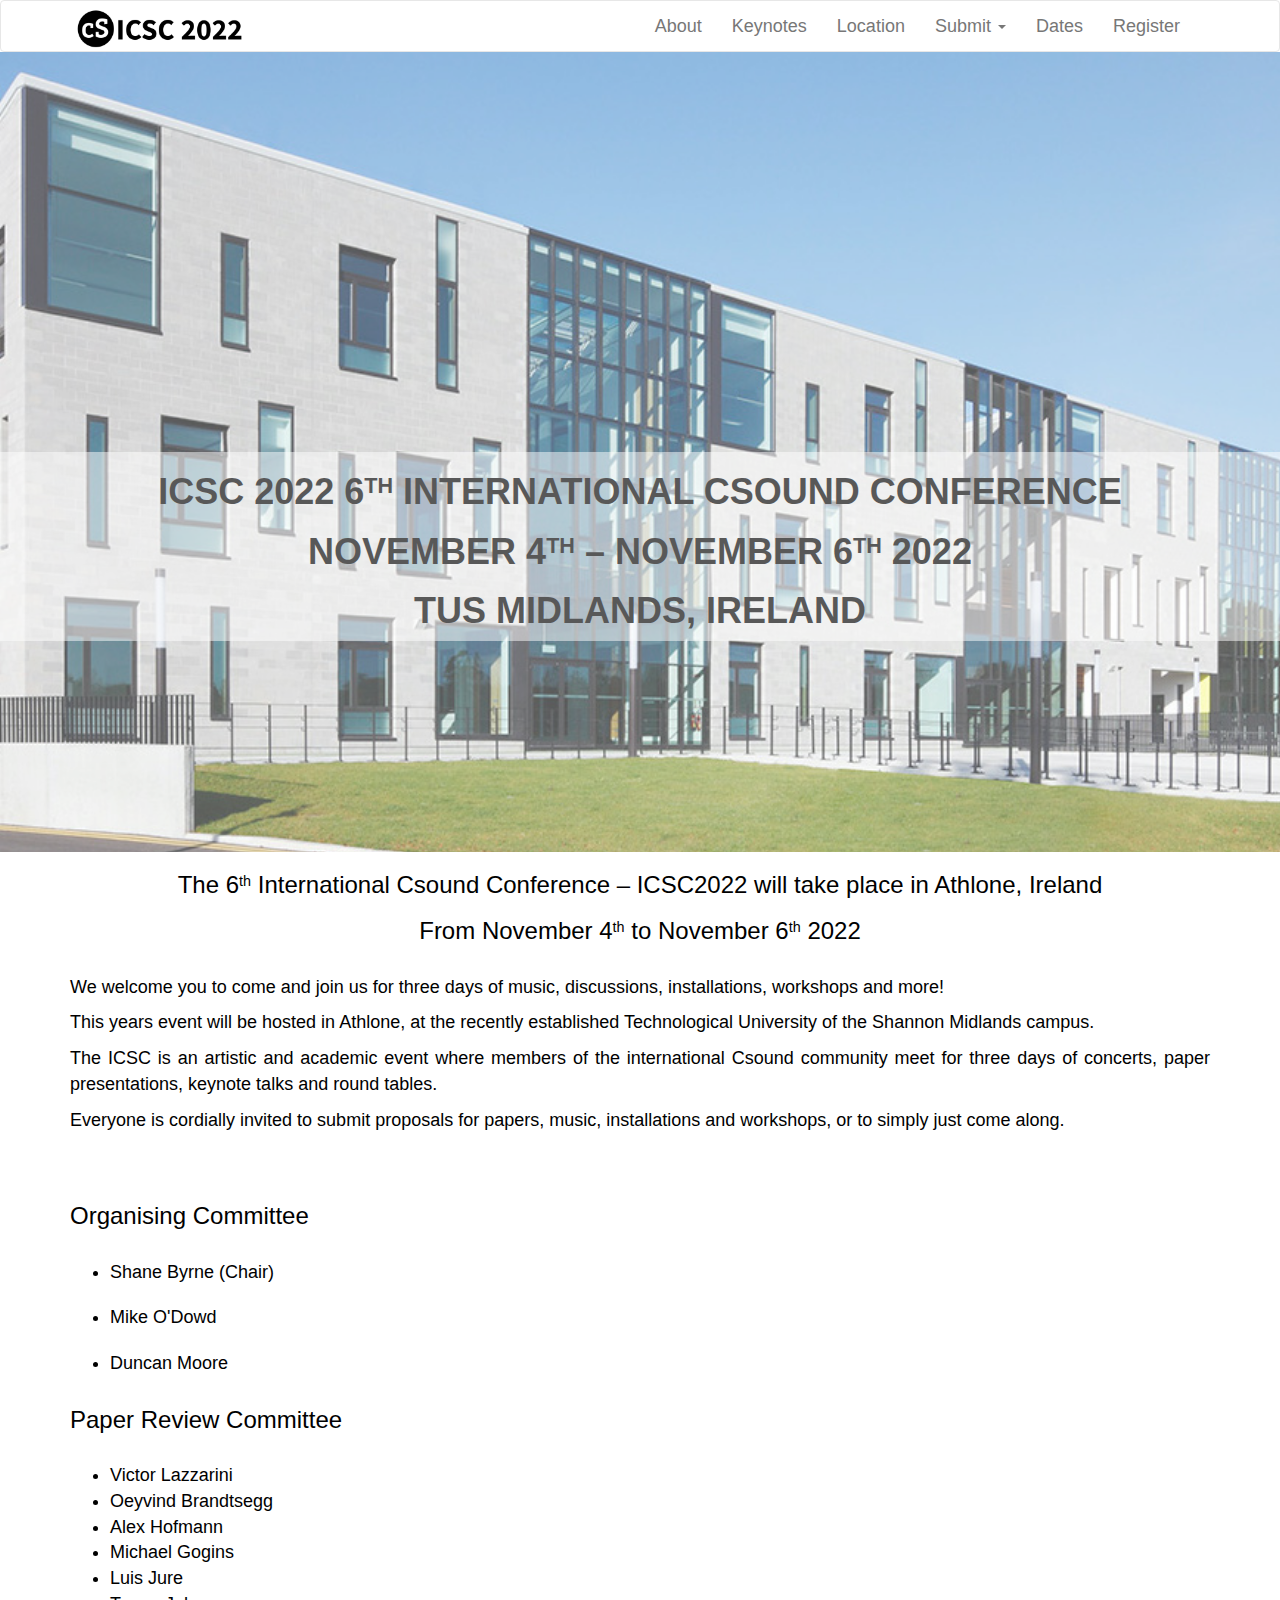
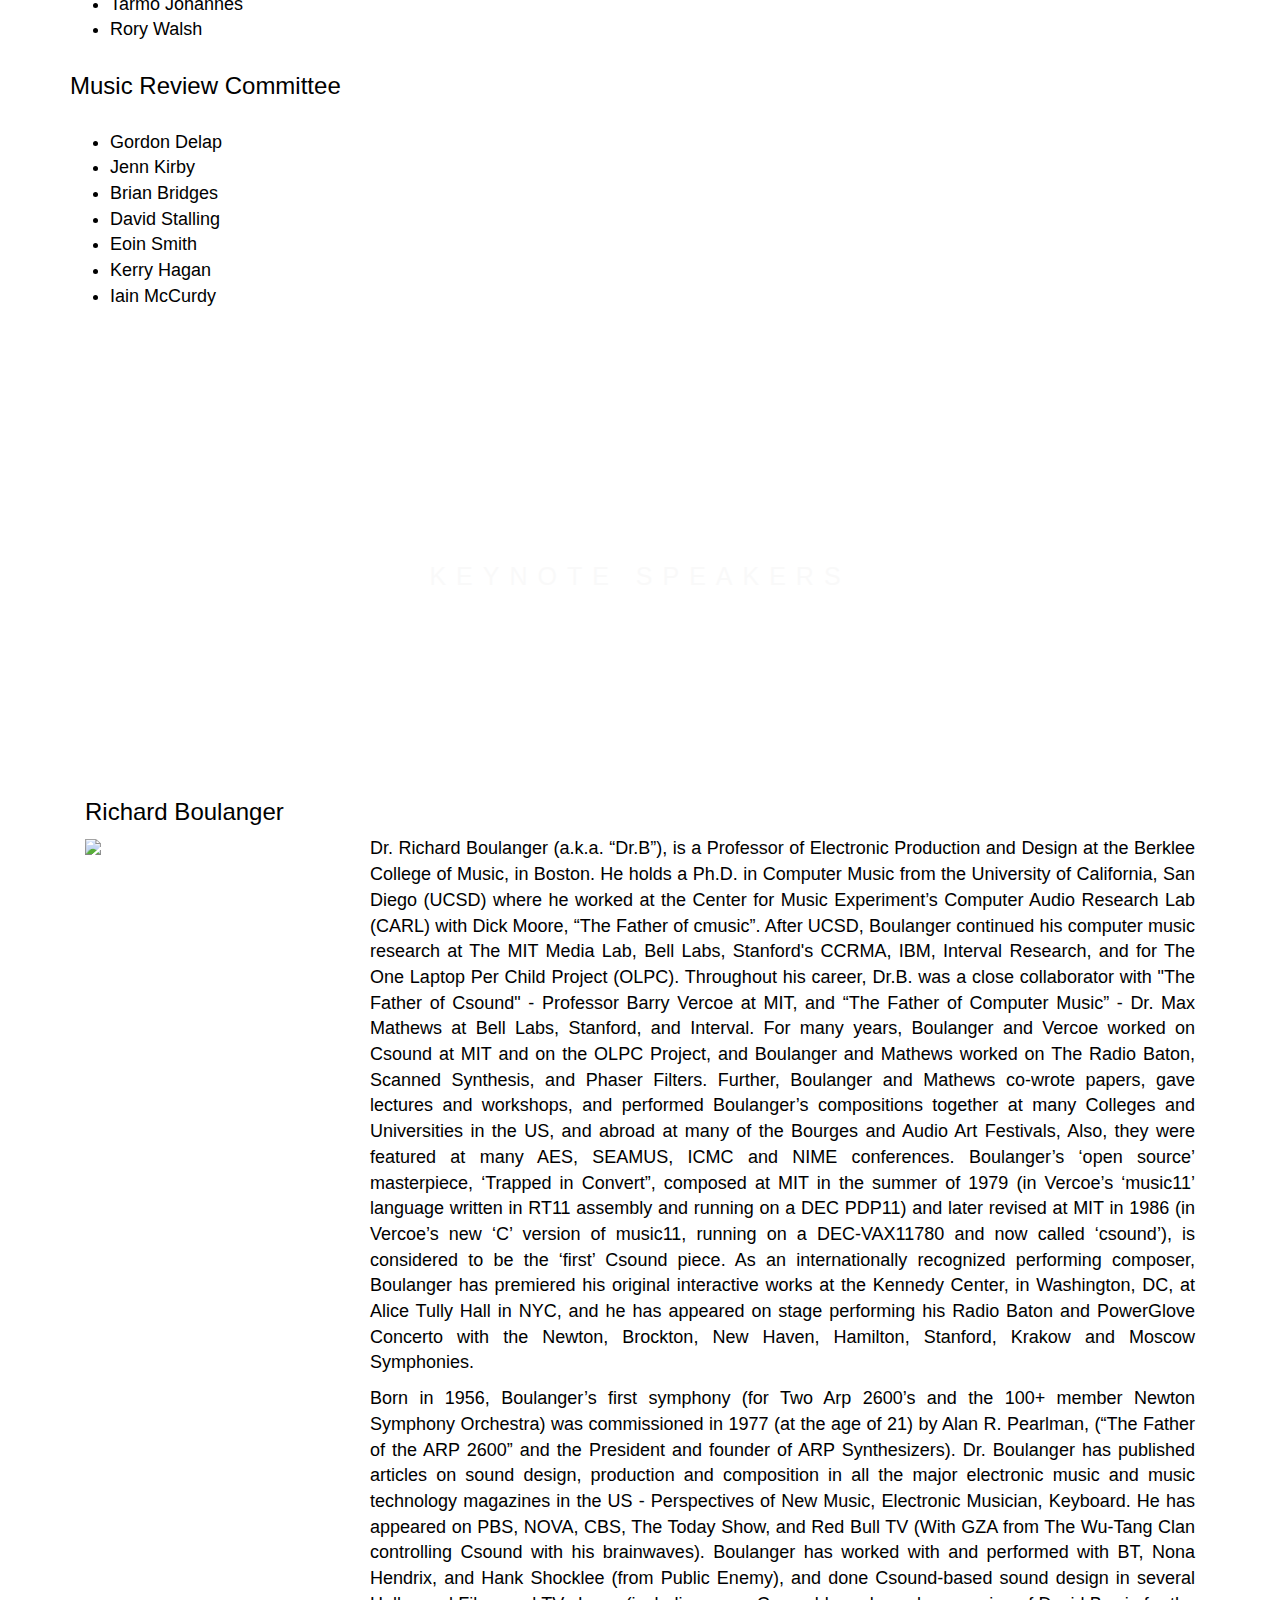
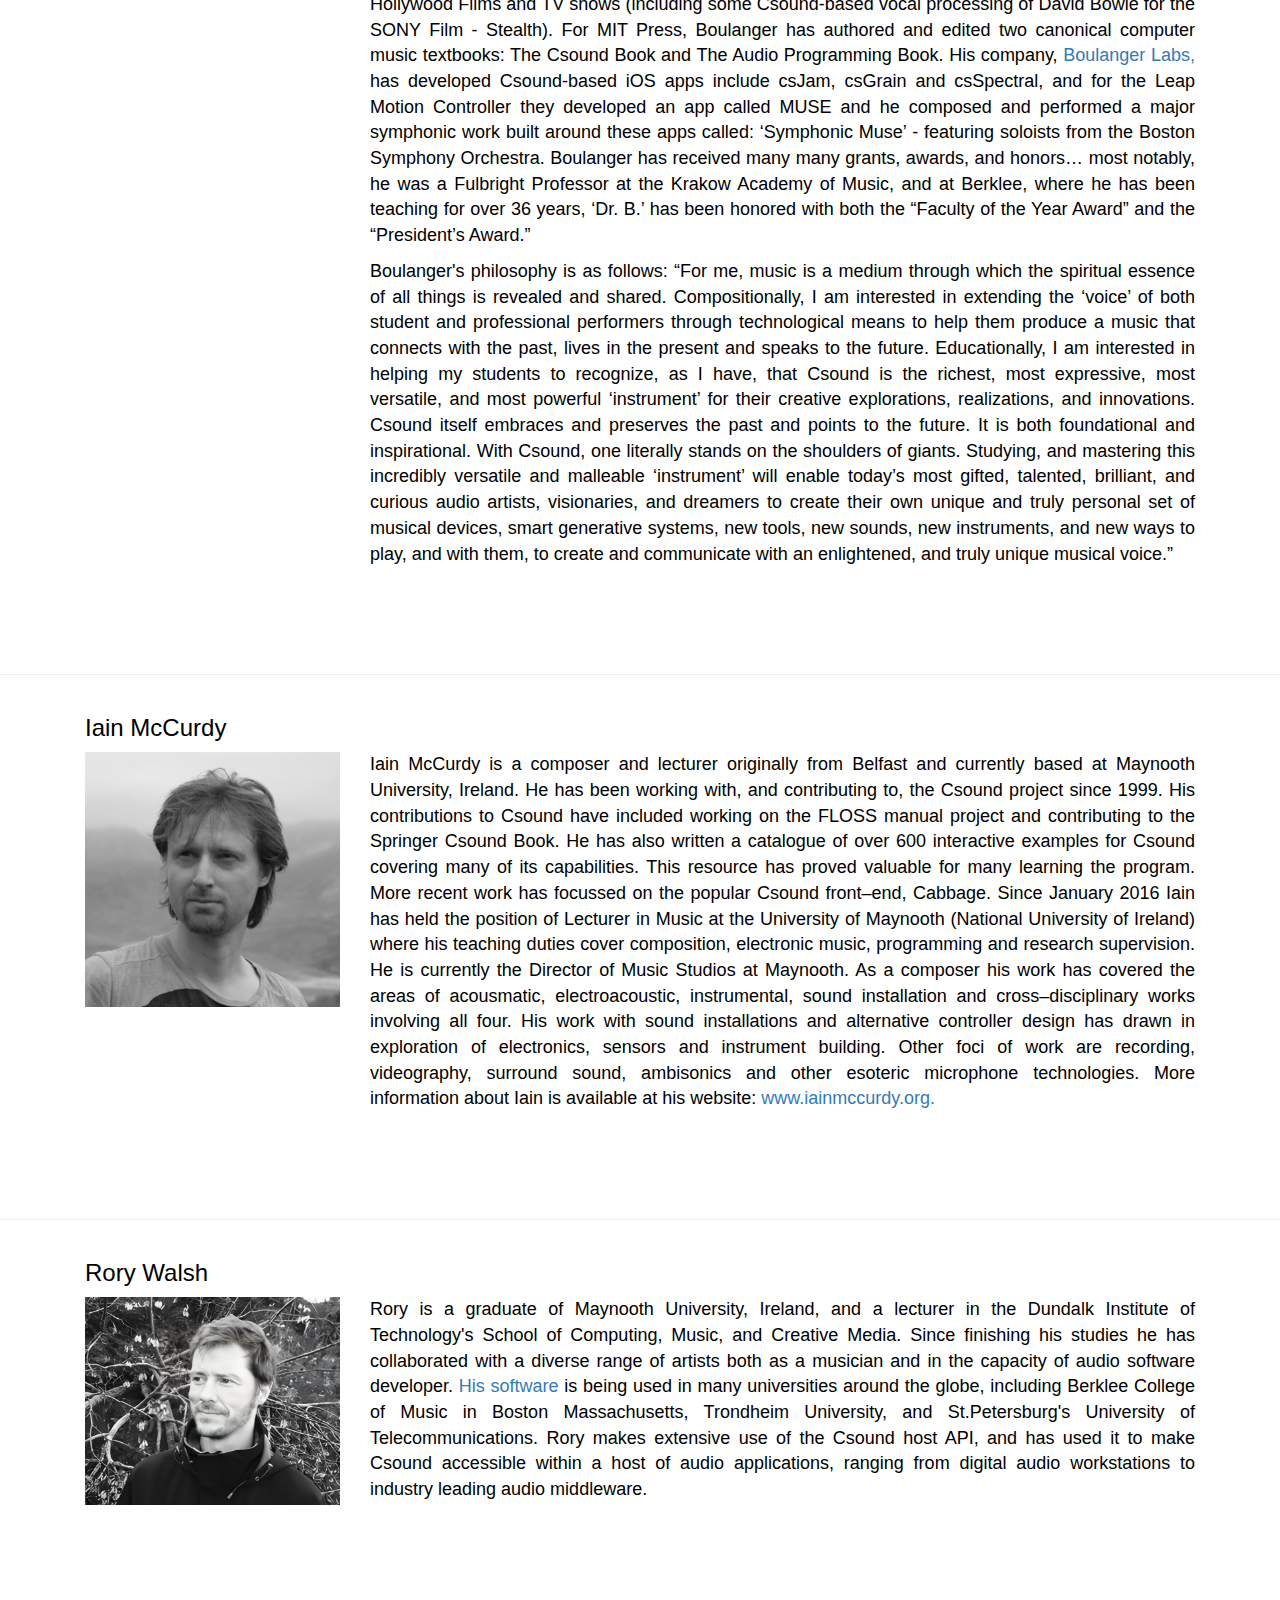
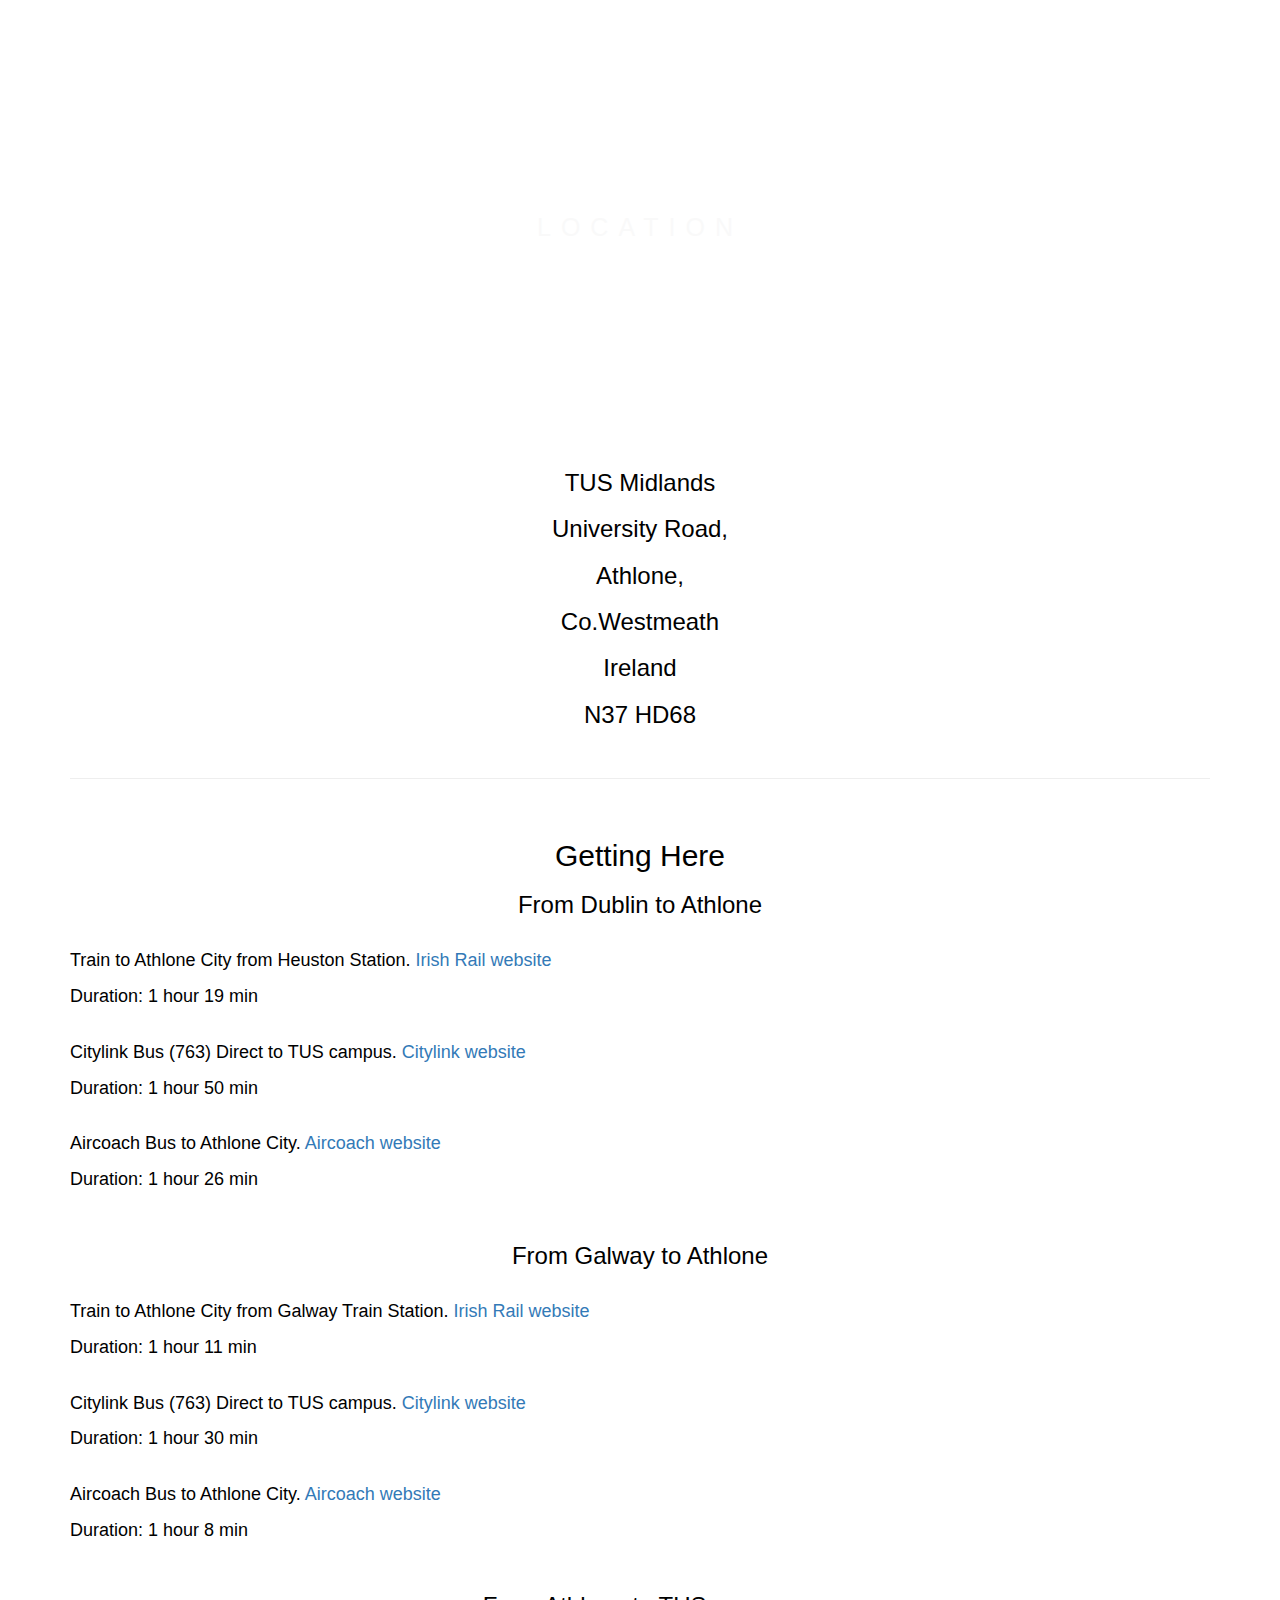
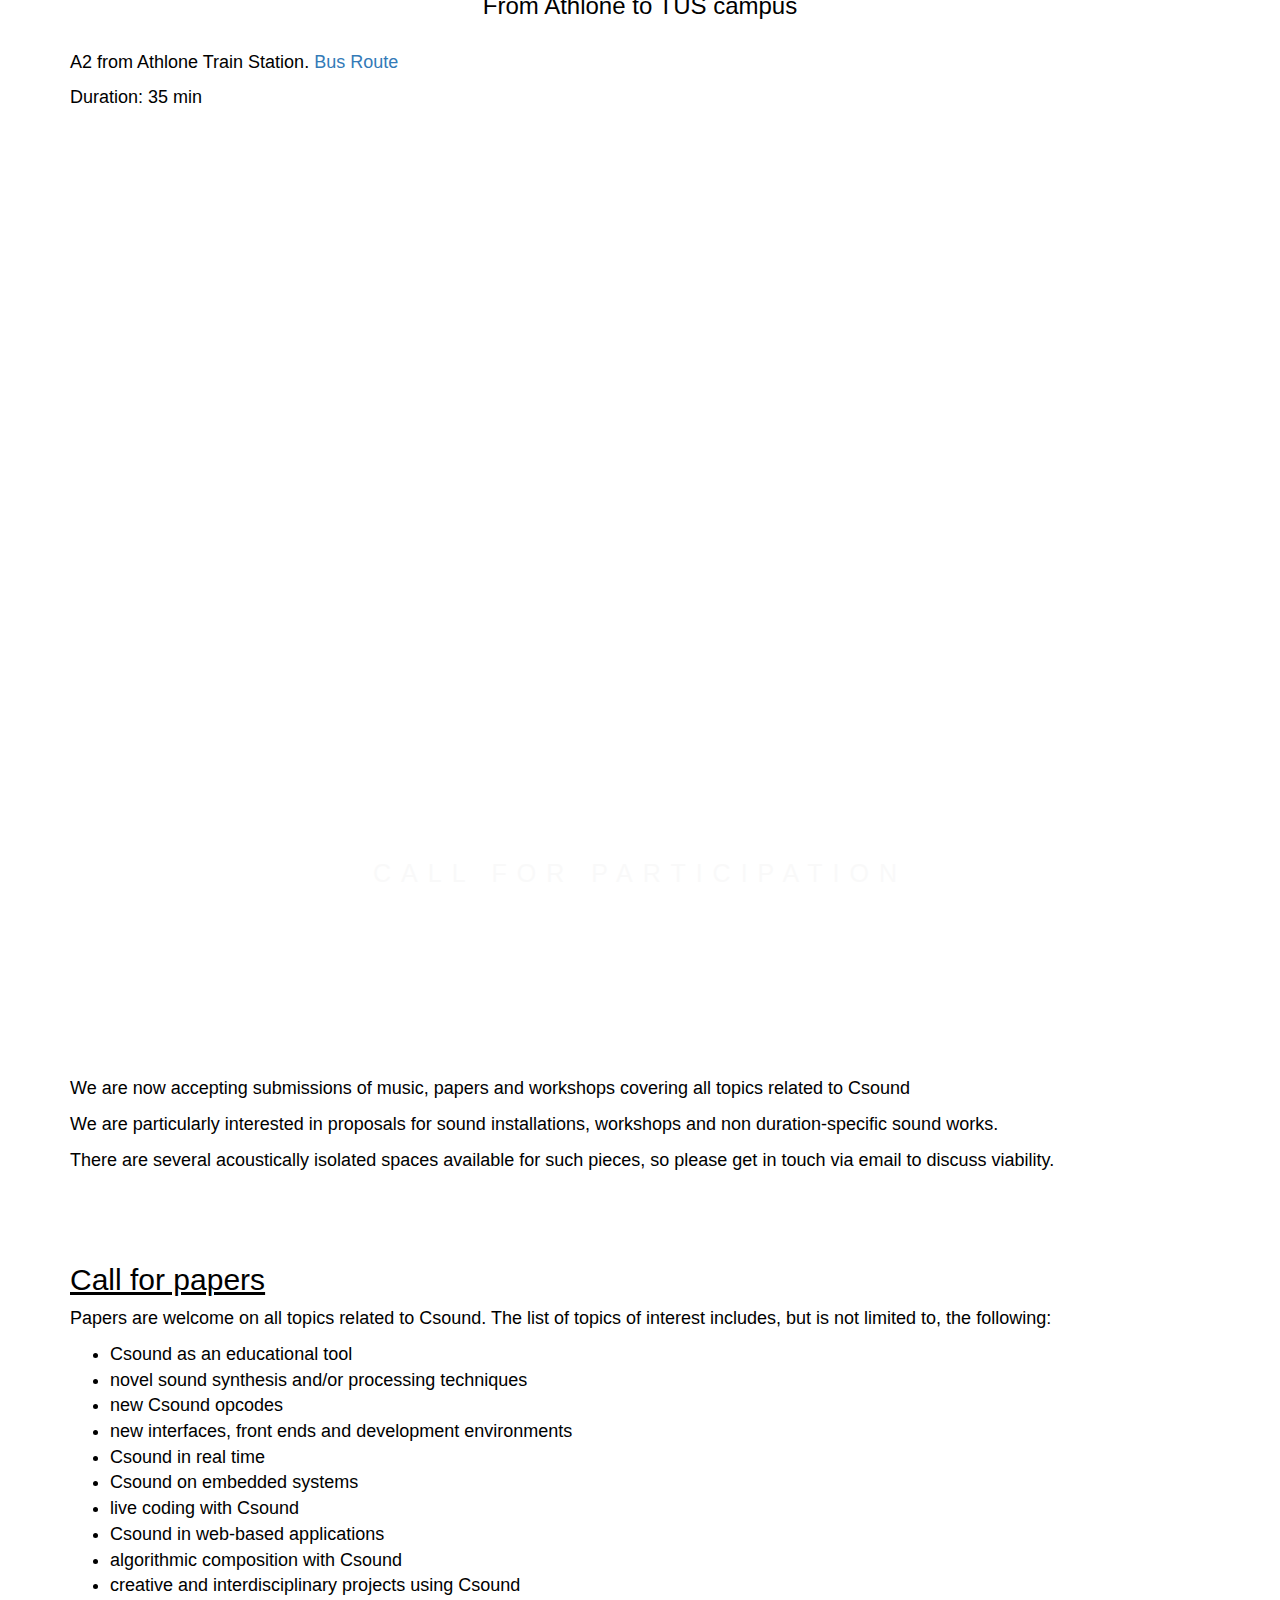
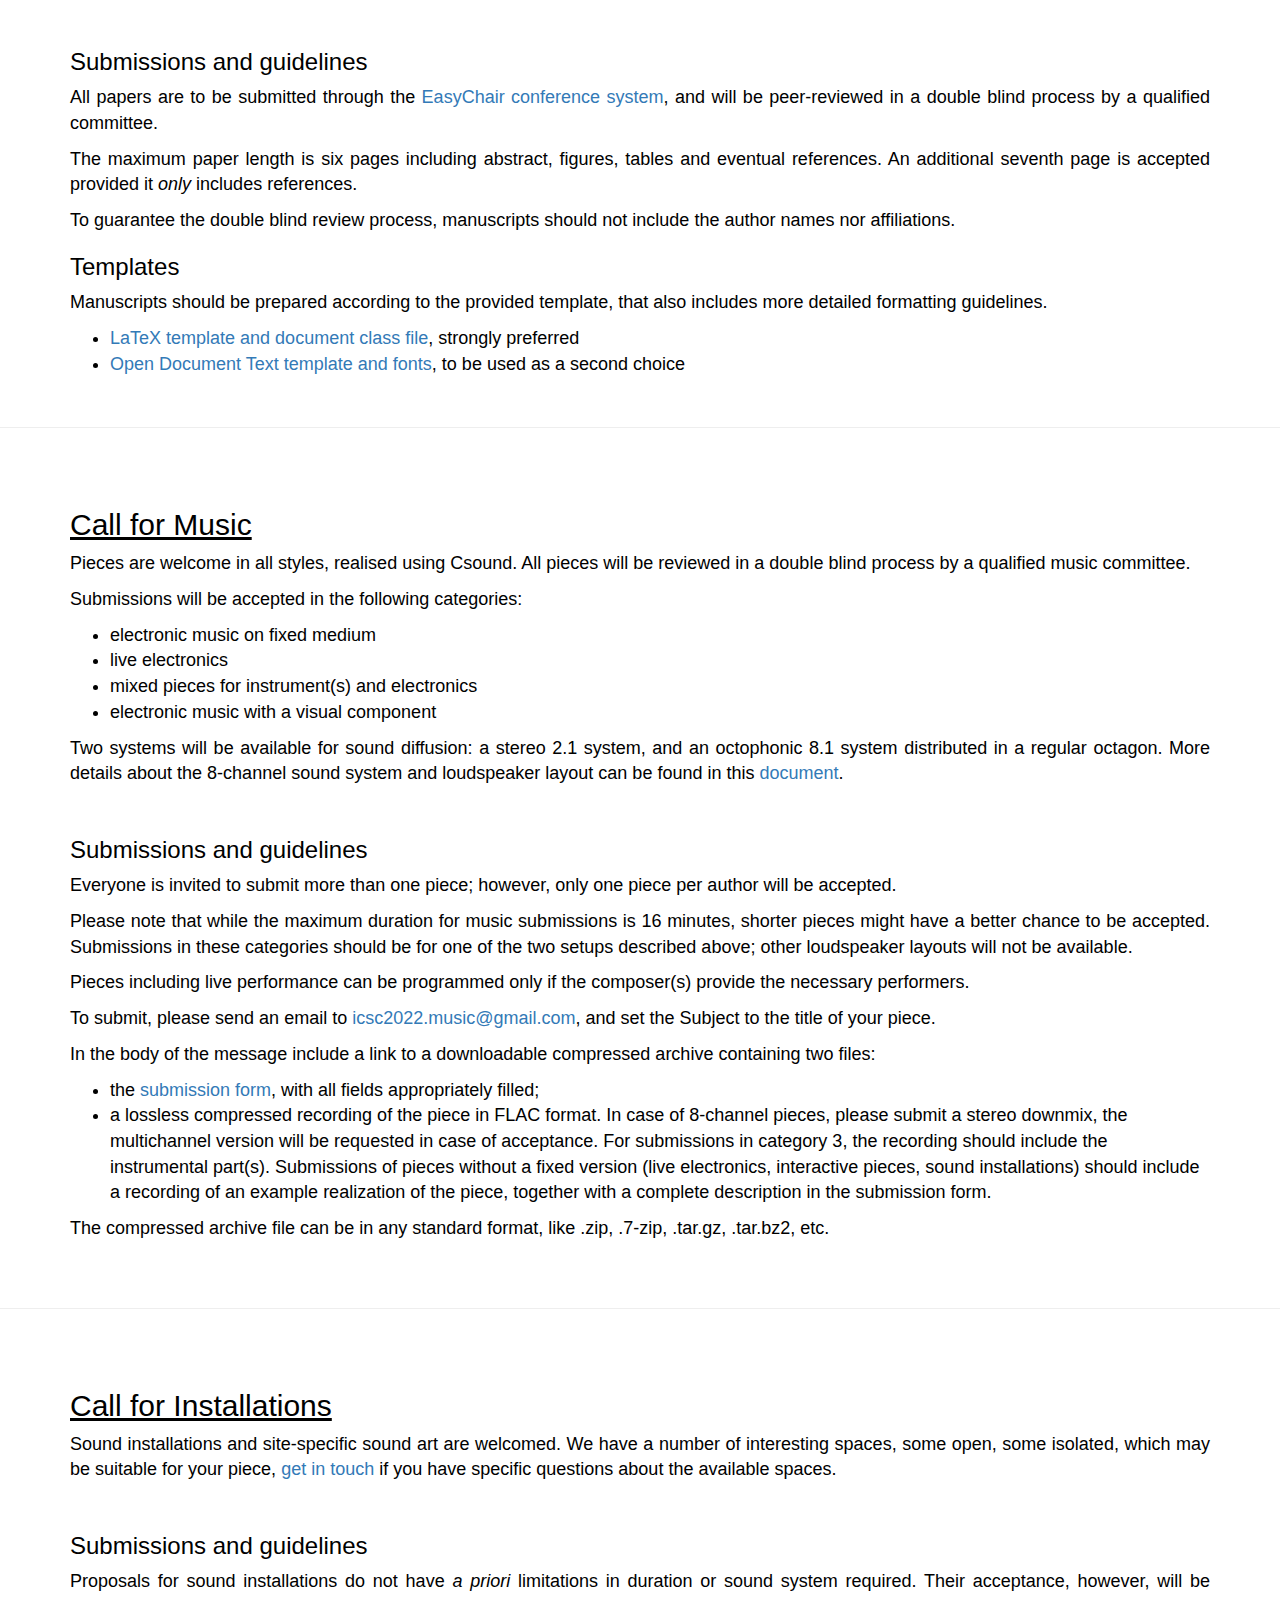
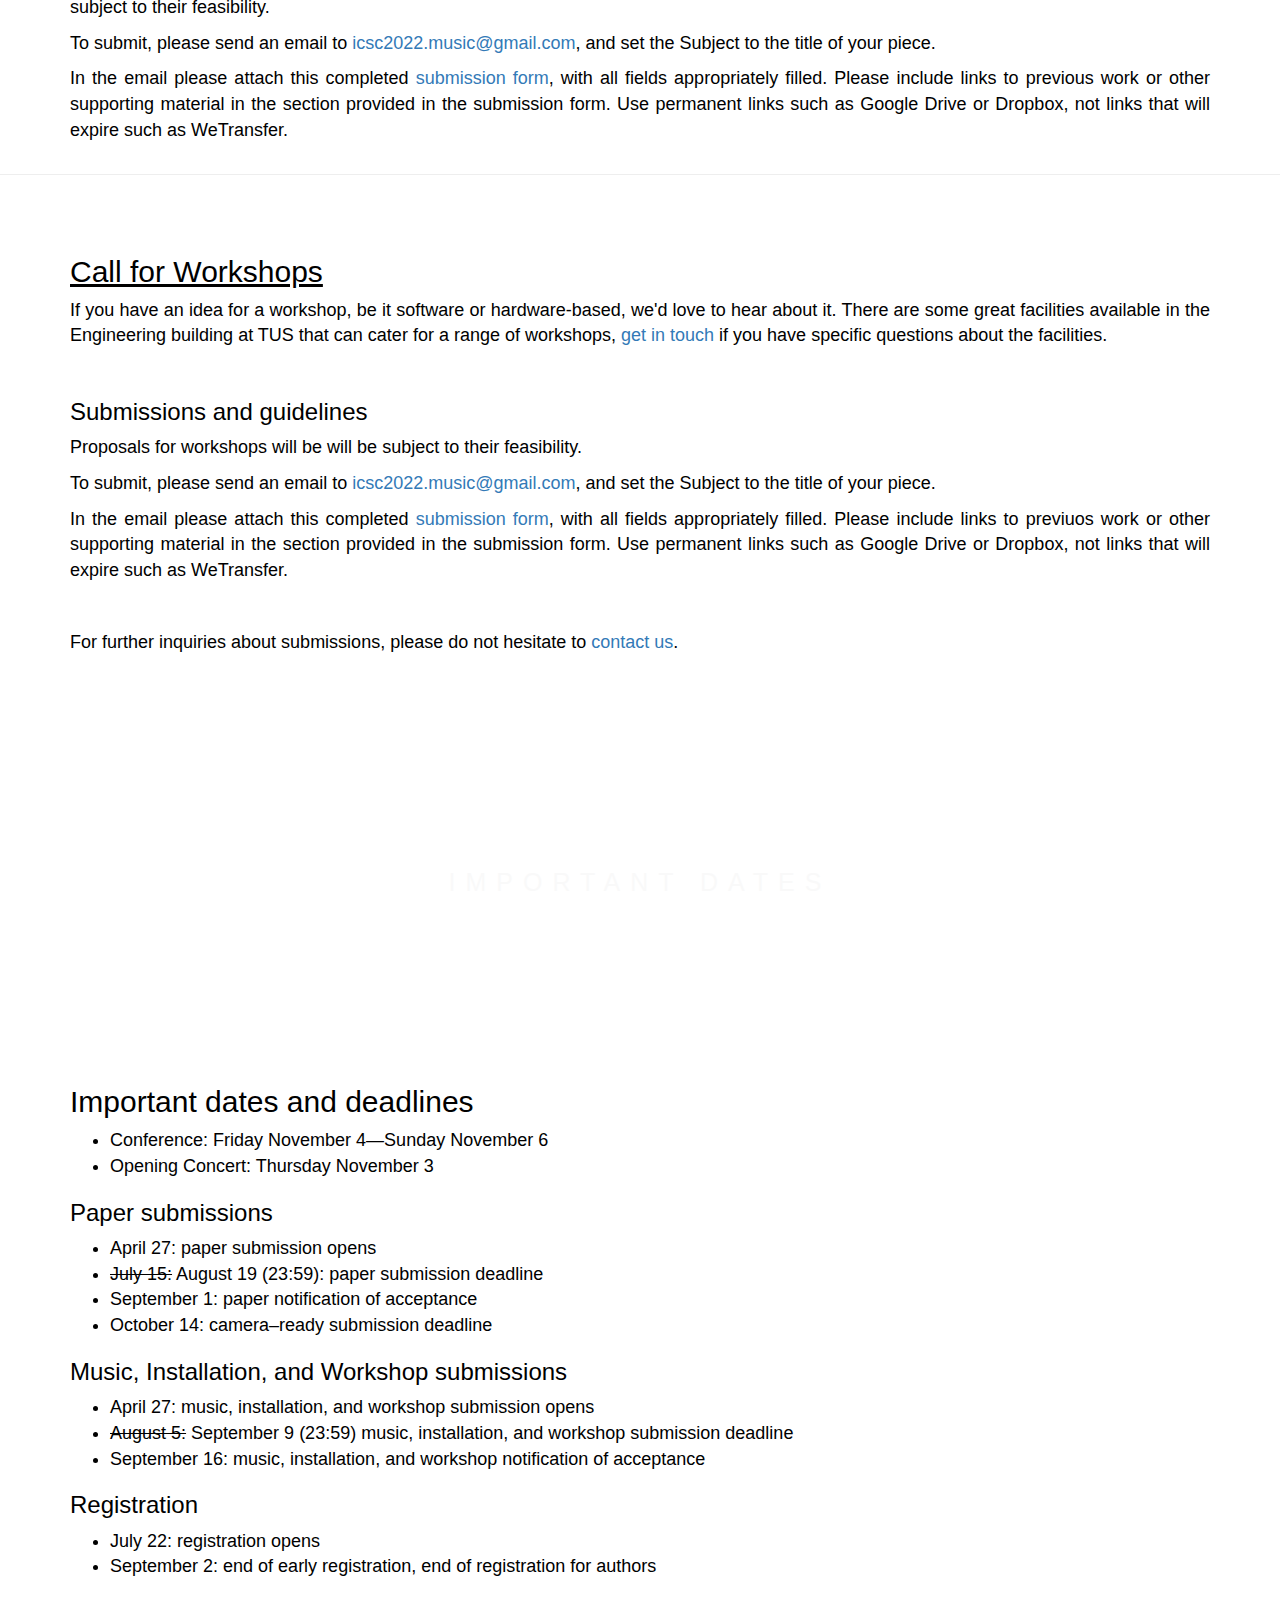
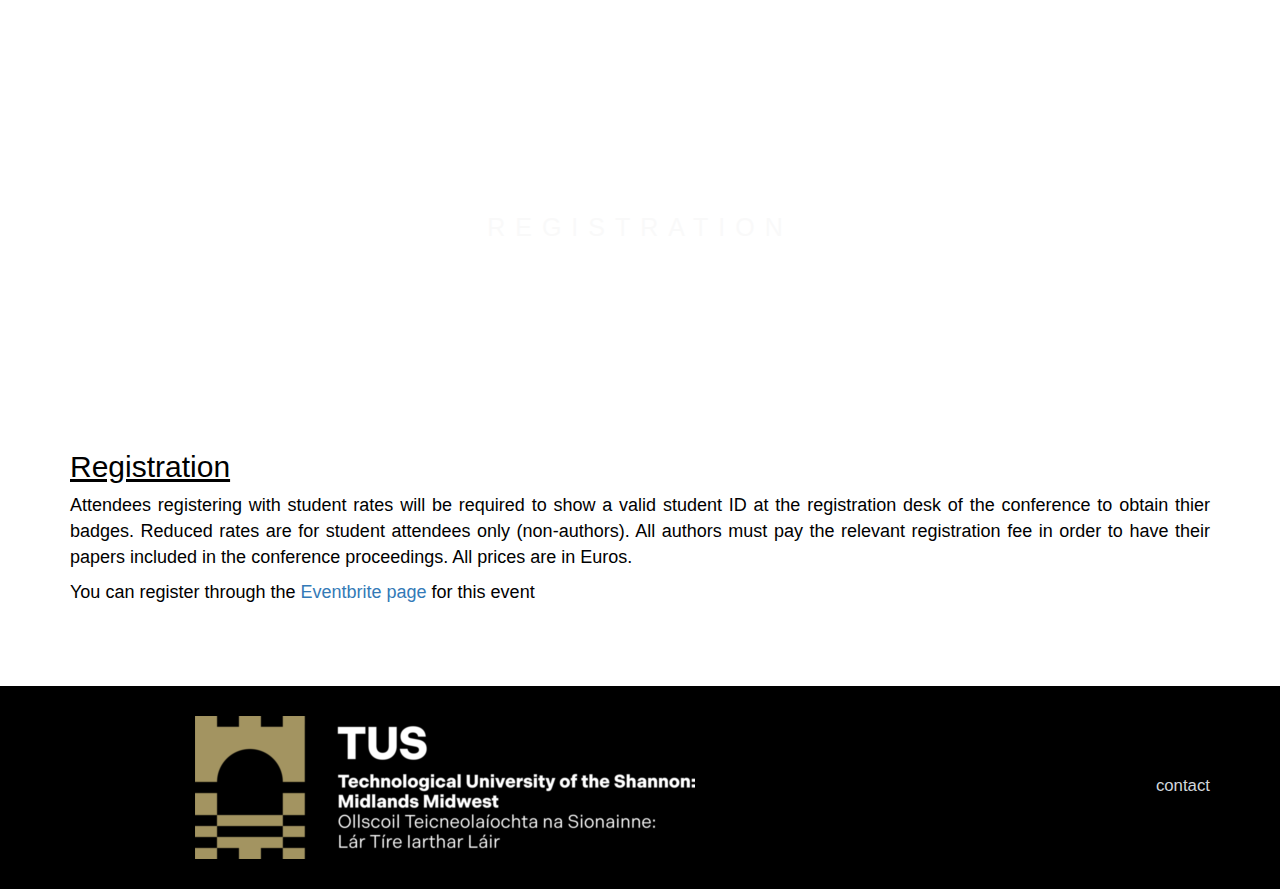
==== index.html @ 16e23595 "Update index.html" ====
<!DOCTYPE html>
<html lang="en">

<head>
  <meta charset="utf-8">
  <meta http-equiv="X-UA-Compatible" content="IE=edge">
  <meta name="viewport" content="width=device-width, initial-scale=1">
    <!-- The above 3 meta tags *must* come first in the head; any other head content must come *after* these tags -->
    <meta name="description" content="This years event will be hosted in Athlone, at the recently established Technological University of the Shannon Midlands campus.">

    <!-- Google / Search Engine Tags -->
    <meta itemprop="name" content="ICSC2022 Conference">
    <meta itemprop="description" content="This years event will be hosted in Athlone, at the recently established Technological University of the Shannon Midlands campus.">
    <meta itemprop="image" content="https://csound.com/icsc2022/img/code.JPG">
    
    <!-- Facebook Meta Tags -->
    <meta property="og:url" content="https://csound.com/icsc2022">
    <meta property="og:type" content="website">
    <meta property="og:title" content="ICSC2022 Conference">
    <meta property="og:description" content="This years event will be hosted in Athlone, at the recently established Technological University of the Shannon Midlands campus.">
    <meta property="og:image:" content="https://csound.com/icsc2022/img/code.JPG">
    <meta property="og:image:secure_url" content="https://csound.com/icsc2022/img/code.JPG">
    
    <!-- Twitter Meta Tags -->
    <meta name="twitter:card" content="summary_large_image">
    <meta name="twitter:title" content="ICSC2022 Conference">
    <meta name="twitter:description" content="This years event will be hosted in Athlone, at the recently established Technological University of the Shannon Midlands campus.">
    <meta name="twitter:image" content="https://csound.com/icsc2022/img/code.JPG">
  <title>ICSC2022 Conference</title>

  <!-- Bootstrap -->
  <link href="css/bootstrap.min.css" rel="stylesheet">
  <!-- icsc2017 styles -->
  <link href="css/style.css" rel="stylesheet">
  <!-- Montserrat typo -->
  <link href="css/fonts.css" rel="stylesheet">
  <!-- HTML5 shim and Respond.js for IE8 support of HTML5 elements and media queries -->
  <!-- WARNING: Respond.js doesn't work if you view the page via file:// -->
  <!--[if lt IE 9]>
      <script src="https://oss.maxcdn.com/html5shiv/3.7.3/html5shiv.min.js"></script>
      <script src="https://oss.maxcdn.com/respond/1.4.2/respond.min.js"></script>
    <![endif]-->
  <link rel="shortcut icon" href="img/favicon.ico" />
</head>

<body>
  <header>
    <nav class="navbar navbar-default">
      <div class="container">
        <!-- Brand and toggle get grouped for better mobile display -->
        <div class="navbar-header">
          <button type="button" class="navbar-toggle collapsed" data-toggle="collapse"
            data-target="#bs-example-navbar-collapse-1" aria-expanded="false">
            <span class="sr-only">Toggle navigation</span>
            <span class="icon-bar"></span>
            <span class="icon-bar"></span>
            <span class="icon-bar"></span>
          </button>
          <a class="navbar-brand" href="https://csound.com/"><img class="img-responsive" src="./img/Csound_Logo22.png"
              alt="ICSC2022"></a>
        </div>

        <!-- Collect the nav links, forms, and other content for toggling -->
        <div class="collapse navbar-collapse" id="bs-example-navbar-collapse-1">
          <ul class="nav navbar-nav">
            <li><a href="#about">About</a></li>

            <!-- <li class="dropdown">
                <a href="#" class="dropdown-toggle" data-toggle="dropdown" role="button" aria-haspopup="true" aria-expanded="false">Events <span class="caret"></span></a>
                <ul class="dropdown-menu">
                  <li><a href="./concert.html">Pre-conference Concert</a></li>
                  <li><a href="./concerts.html">Concerts</a></li>
                  <li><a href="./workshops.html">Workshops</a></li>
                  <li><a href="./closing_event.html">Closing Event</a></li>
                </ul>
              </li> -->
            <li><a href="#keynotes">Keynotes</a></li>
            <li><a href="#location">Location</a></li>

            <li class="dropdown">
              <a href="#" class="dropdown-toggle" data-toggle="dropdown" role="button" aria-haspopup="true"
                aria-expanded="false">Submit <span class="caret"></span></a>
              <ul class="dropdown-menu">
                <li><a href="#callforPapers">Papers</a></li>
                <li><a href="#callforMusic">Music</a></li>
                <li><a href="#callforInstallations">Installations</a></li>
                <li><a href="#callforWorkshop">Workshops</a></li>
              </ul>
            </li>
            <li><a href="#dates">Dates</a></li>
            <li><a href="#register">Register</a></li>
          </ul>

        </div><!-- /.navbar-collapse -->
      </div><!-- /.container-fluid -->
    </nav>
  </header>

  <div class="bgimg-1" id="about">
    <!-- <div class="caption">
    <span class="border">ICSC2022</span> -->
    <div class="caption" style="background-color: rgba(255, 255, 255, 0.5);">

      <h1 style="color: #000000;text-transform: uppercase;font-weight: bold;">ICSC 2022 6<sup>th</sup> International
        Csound Conference</h1>
      <h1 style="color: #000000;text-transform: uppercase;font-weight: bold;">November 4<sup>th</sup> &ndash; November
        6<sup>th</sup> 2022</h1>
      <h1 style="color: #000000;text-transform: uppercase;font-weight: bold;">TUS Midlands, Ireland</h1>

      <!-- <span class="border" style="position:relative;background-color:transparent;font-size:55px;color: #f7f7f7;text-shadow: 1px 0 0 #000, 0 -1px 0 #000, 0 1px 0 #000, -1px 0 0 #000;">ICSC2022</span>
      <br>
      <span class="border" style="position:relative;background-color:transparent;font-size:55px;color: #f7f7f7;text-shadow: 1px 0 0 #000, 0 -1px 0 #000, 0 1px 0 #000, -1px 0 0 #000;">November 4th &ndash; November 6th 2022</span>
      <br>
      <span class="border" style="position:relative;background-color:transparent;font-size:55px;color: #f7f7f7;text-shadow: 1px 0 0 #000, 0 -1px 0 #000, 0 1px 0 #000, -1px 0 0 #000;">TUS Midlands, Ireland</span> -->
    </div>
  </div>


  <div class="content">
    <div class="container">

      <h3 style="text-align: center;">The 6<sup>th</sup> International Csound Conference &ndash; ICSC2022 will take
        place in Athlone, Ireland </h3>
      <h3 style="text-align: center;">From November 4<sup>th</sup> to November 6<sup>th</sup> 2022</h3>
      <br>
      <p>We welcome you to come and join us for three days of music, discussions, installations, workshops and more!
      </p>
      <p>This years event will be hosted in Athlone, at the recently established Technological University of the Shannon
        Midlands campus.</p>
      <p>The ICSC is an artistic and academic event where members of the international Csound community meet for three
        days of concerts, paper presentations, keynote talks and round tables.</p>

      <p>Everyone is cordially invited to submit proposals for papers, music, installations and workshops, or to simply
        just come along.</p>

    </div>
  </div>

  <br>
  <br>
  <div class="content">
    <div class="container">
      <h3>Organising Committee</h3>
      <br>
      <ul>
        <li>Shane Byrne (Chair)</li>
        <br>
        <li>Mike O'Dowd</li>
        <br>
        <li>Duncan Moore</li>
      </ul>
    </div>
  </div>

  <div class="content">
    <div class="container">
      <h3>Paper Review Committee</h3>
      <br>
      <ul>
        <li>Victor Lazzarini</li>
        <li>Oeyvind Brandtsegg</li>
        <li>Alex Hofmann</li>
        <li>Michael Gogins</li>
        <li>Luis Jure</li>
        <li>Tarmo Johannes</li>
        <li>Rory Walsh</li>
      </ul>
    </div>
  </div>
  
 
  <div class="content">
    <div class="container">
      <h3>Music Review Committee</h3>
      <br>
      <ul>
        <li>Gordon Delap</li>
        <li>Jenn Kirby</li>
        <li>Brian Bridges</li>
        <li>David Stalling</li>
        <li>Eoin Smith</li>
        <li>Kerry Hagan</li>
        <li>Iain McCurdy</li>
      </ul>
    </div>
  </div>


  <br>
  <br>

  <div class="bgimg-6" id="keynotes">
    <div class="caption">
      <span class="border" style="background-color:transparent;font-size:25px;color: #f7f7f7;" id="keynotes">KEYNOTE
        SPEAKERS</span>
    </div>
  </div>
  <br>


  <!-- Keynotes -->

  <div class="content">
    <div class="container">
      <div>
        <div class="col-sm-3">
          <h3 style=" text-align:justify">Richard Boulanger</h3>
          <img src="img/Richard_Boulanger-Photo3.jpg" , style="width:100%;">
        </div>
        <div class="col-sm-9" style="padding-top: 5%; padding-bottom: 5%;">
          <button type="button" class="collapsible">Biography</button>
          <div class="biocontent">
            <p>
              Dr. Richard Boulanger (a.k.a. “Dr.B”), is a Professor of Electronic Production and Design at the Berklee
              College of Music, in Boston.
              He holds a Ph.D. in Computer Music from the University of California, San Diego (UCSD) where he worked at
              the Center for Music Experiment’s Computer Audio Research Lab (CARL) with Dick Moore, “The Father of
              cmusic”.
              After UCSD, Boulanger continued his computer music research at The MIT Media Lab, Bell Labs, Stanford's
              CCRMA, IBM, Interval Research, and for The One Laptop Per Child Project (OLPC).
              Throughout his career, Dr.B. was a close collaborator with "The Father of Csound" - Professor Barry Vercoe
              at MIT, and “The Father of Computer Music” - Dr. Max Mathews at Bell Labs, Stanford, and Interval.
              For many years, Boulanger and Vercoe worked on Csound at MIT and on the OLPC Project, and Boulanger and
              Mathews worked on The Radio Baton, Scanned Synthesis, and Phaser Filters.
              Further, Boulanger and Mathews co-wrote papers, gave lectures and workshops, and performed Boulanger’s
              compositions together at many Colleges and Universities in the US, and abroad at many of the Bourges and
              Audio Art Festivals,
              Also, they were featured at many AES, SEAMUS, ICMC and NIME conferences. Boulanger’s ‘open source’
              masterpiece, ‘Trapped in Convert”, composed at MIT in the summer of 1979 (in Vercoe’s ‘music11’ language
              written in RT11 assembly and running on a DEC PDP11)
              and later revised at MIT in 1986 (in Vercoe’s new ‘C’ version of music11, running on a DEC-VAX11780 and
              now
              called ‘csound’), is considered to be the ‘first’ Csound piece.
              As an internationally recognized performing composer, Boulanger has premiered his original interactive
              works
              at the Kennedy Center, in Washington, DC, at Alice Tully Hall in NYC, and he has appeared on stage
              performing his Radio Baton and PowerGlove Concerto with the Newton, Brockton, New Haven, Hamilton,
              Stanford,
              Krakow and Moscow Symphonies.
            </p>
            <p>
              Born in 1956, Boulanger’s first symphony (for Two Arp 2600’s and the 100+ member Newton Symphony
              Orchestra)
              was commissioned in 1977 (at the age of 21) by Alan R. Pearlman, (“The Father of the ARP 2600” and the
              President and founder of ARP Synthesizers).
              Dr. Boulanger has published articles on sound design, production and composition in all the major
              electronic
              music and music technology magazines in the US - Perspectives of New Music, Electronic Musician, Keyboard.
              He has appeared on PBS, NOVA, CBS, The Today Show, and Red Bull TV (With GZA from The Wu-Tang Clan
              controlling Csound with his brainwaves).
              Boulanger has worked with and performed with BT, Nona Hendrix, and Hank Shocklee (from Public Enemy), and
              done Csound-based sound design in several Hollywood Films and TV shows (including some Csound-based vocal
              processing of David Bowie for the SONY Film - Stealth).
              For MIT Press, Boulanger has authored and edited two canonical computer music textbooks: The Csound Book
              and
              The Audio Programming Book.
              His company, <a href= "https://boulangerlabs.com/" target="_blank">Boulanger Labs,</a> has developed Csound-based iOS apps include csJam, csGrain and csSpectral,
              and
              for the Leap Motion Controller they developed an app called MUSE and he composed and performed a major
              symphonic work built around these apps called: ‘Symphonic Muse’ - featuring soloists from the Boston
              Symphony Orchestra.
              Boulanger has received many many grants, awards, and honors… most notably, he was a Fulbright Professor at
              the Krakow Academy of Music, and at Berklee, where he has been teaching for over 36 years, ‘Dr. B.’ has
              been
              honored with both the “Faculty of the Year Award” and the “President’s Award.”
            </p>
            <p>
              Boulanger's philosophy is as follows: “For me, music is a medium through which the spiritual essence of
              all things is revealed and shared.
              Compositionally, I am interested in extending the ‘voice’ of both student and professional performers
              through technological means to help them produce a music that connects with the past, lives in the present
              and speaks to the future.
              Educationally, I am interested in helping my students to recognize, as I have, that Csound is the richest,
              most expressive, most versatile, and most powerful ‘instrument’ for their creative explorations,
              realizations, and innovations.
              Csound itself embraces and preserves the past and points to the future. It is both foundational and
              inspirational.
              With Csound, one literally stands on the shoulders of giants. Studying, and mastering this incredibly
              versatile and malleable ‘instrument’ will
              enable today’s most gifted, talented, brilliant, and curious audio artists, visionaries, and dreamers to
              create their own unique and truly personal set of musical devices, smart generative systems, new tools,
              new sounds, new instruments,
              and new ways to play, and with them, to create and communicate with an enlightened, and truly unique
              musical voice.”

            </p>
          </div>
        </div>
      </div>
    </div>
  </div>

  <br>
  <hr>

  <div class="content">
    <div class="container">
      <div>
        <div class="col-sm-3">
          <h3 style="text-align:justify">Iain McCurdy</h3>
          <img src="img/IainMcCurdy.JPG" , style="width:100%;">
        </div>
        <div class="col-sm-9" style="padding-top: 5%; padding-bottom: 5%;">
          <button type="button" class="collapsible">Biography</button>
          <div class="biocontent">
            <p>
              Iain McCurdy is a composer and lecturer originally from Belfast and currently based at Maynooth
              University,
              Ireland. He has been working with, and contributing to, the Csound project since 1999. His contributions
              to
              Csound have included working on the FLOSS manual project and contributing to the Springer Csound Book.
              He
              has
              also written a catalogue of over 600 interactive examples for Csound covering many of its capabilities.
              This
              resource has proved valuable for many learning the program. More recent work has focussed on the popular
              Csound front–end, Cabbage.
              Since January 2016 Iain has held the position of Lecturer in Music at the University of Maynooth
              (National
              University of Ireland) where his teaching duties cover composition, electronic music, programming and
              research
              supervision. He is currently the Director of Music Studios at Maynooth.
              As a composer his work has covered the areas of acousmatic, electroacoustic, instrumental, sound
              installation
              and cross–disciplinary works involving all four. His work with sound installations and alternative
              controller
              design has drawn in exploration of electronics, sensors and instrument building. Other foci of work are
              recording, videography, surround sound, ambisonics and other esoteric microphone technologies.
              More information about Iain is available at his website:  <a href="http://iainmccurdy.org/" target="_blank"> www.iainmccurdy.org.</a>
            </p>
          </div>
        </div>
      </div>
    </div>
  </div>


  <br>
  <hr>

  <div class="content">
    <div class="container">
      <div>
        <div class="col-sm-3">
          <h3 style=" text-align:justify">Rory Walsh</h3>
          <img src="img/RoryWalsh_out.jpeg" , style="width:100%;">
        </div>
        <div class="col-sm-9" style="padding-top: 5%; padding-bottom: 5%;">
          <button type="button" class="collapsible">Biography</button>
          <div class="biocontent">
            <p>
              Rory is a graduate of Maynooth University, Ireland, and a lecturer in the Dundalk Institute of
              Technology's
              School of Computing, Music, and Creative Media.
              Since finishing his studies he has collaborated with a diverse range of artists both as a musician and
              in
              the capacity of audio software developer.
              <a href="https://cabbageaudio.com/" target="_blank">His software</a> is being used in many universities around the globe, including Berklee College of Music in
              Boston Massachusetts, Trondheim University, and St.Petersburg's University of Telecommunications.
              Rory makes extensive use of the Csound host API, and has used it to make Csound accessible within a host
              of
              audio applications, ranging from digital audio workstations to industry leading audio middleware.
            </p>
          </div>
        </div>
      </div>
    </div>
  </div>

  <br>
  <br>

  <div class="bgimg-3" id="location">
    <div class="caption">
      <span class="border" style="background-color:transparent;font-size:25px;color: #f7f7f7;"
        id="location">LOCATION</span>
    </div>
  </div>

  <br>
  <br>

  <div class="content">
    <div style="text-align: center" class="container">

      <h3>TUS Midlands</h3>
      <h3> University Road,</h3>
      <h3> Athlone, </h3>
      <h3> Co.Westmeath </h3>
      <h3> Ireland</h3>
      <h3>N37 HD68</h3>
      
      <br>
      <hr>
      
      <br>
      <h2>Getting Here</h2>
      
      <h3>From Dublin to Athlone</h3>
      <br>
      <p>Train to Athlone City from Heuston Station.<a href="https://www.irishrail.ie/" target="_blank"> Irish Rail
          website</a></p>
      <p>Duration: 1 hour 19 min</p>
      <br>
      
      <p>Citylink Bus (763) Direct to TUS campus. <a href="https://www.citylink.ie/" target="_blank"> Citylink website</a></p>
      <p>Duration: 1 hour 50 min</p>
      <br>
      <p>Aircoach Bus to Athlone City. <a href="https://www.aircoach.ie/" target="_blank"> Aircoach website</a></p>
      <p>Duration: 1 hour 26 min</p>
      <br>
      
      <h3>From Galway to Athlone</h3>
      <br>
      <p>Train to Athlone City from Galway Train Station.<a href="https://www.irishrail.ie/" target="_blank"> Irish Rail
          website</a></p>
      <p>Duration: 1 hour 11 min</p>
      <br>
      
      <p>Citylink Bus (763) Direct to TUS campus. <a href="https://www.citylink.ie/" target="_blank"> Citylink website</a></p>
      <p>Duration: 1 hour 30 min</p>
      <br>
      <p>Aircoach Bus to Athlone City. <a href="https://www.aircoach.ie/" target="_blank"> Aircoach website</a></p>
      <p>Duration: 1 hour 8 min</p>
      <br>
      
      <h3>From Athlone to TUS campus</h3>
      <br>
      <p>A2 from Athlone Train Station.<a
          href="https://moovitapp.com/index/en/public_transit-line-A2-Ireland-502-851897-545015-1" target="_blank"> Bus
          Route</a></p>
      <p>Duration: 35 min</p>
      <br>

      <iframe
        src="https://maps.google.com/maps?q=Dublin%20Rd,%20Kilmacuagh%20(Cooke),%20Athlone,%20Co.%20Westmeath&t=&z=13&ie=UTF8&iwloc=&output=embed"
        width="100%" height="450" frameborder="0" style="border:0" allowfullscreen=""></iframe>

    </div>



  </div>

  <br>
  <br>
  <br>

  <!-- Call for Participation -->

  <div class="bgimg-2">
    <div class="caption">
      <span class="border" style="background-color:transparent;font-size:25px;color: #f7f7f7;">CALL FOR
        PARTICIPATION</span>
    </div>
  </div>

  <div class="content">
    <div class="container">

      <br>
      <p>We are now accepting submissions of music, papers and workshops covering all topics related to Csound </p>
      <p>We are particularly interested in proposals for sound installations, workshops and non duration-specific
        sound
        works.</p>
      <p>There are several acoustically isolated spaces available for such pieces, so please get in touch via email
        to
        discuss viability.</p>
      <br>
    </div>
  </div>

  <div id="callforPapers"></div>
  <br>
  <br>
  <div class="content">
    <div class="container">
      <h2 style="text-decoration-line: underline;">Call for papers</h2>
      <p>Papers are welcome on all topics related to Csound. The list of topics of
        interest includes, but is not limited to, the following:
      <ul>
        <li>Csound as an educational tool</li>
        <li>novel sound synthesis and/or processing techniques</li>
        <li>new Csound opcodes</li>
        <li>new interfaces, front ends and development environments</li>
        <li>Csound in real time</li>
        <li>Csound on embedded systems</li>
        <li>live coding with Csound</li>
        <li>Csound in web-based applications</li>
        <li>algorithmic composition with Csound</li>
        <li>creative and interdisciplinary projects using Csound</li>
      </ul>
      <br>
      <h3>Submissions and guidelines</h3>
      <p>All papers are to be submitted through the <a href="https://easychair.org/cfp/ICSC-2022"
          target="_blank">EasyChair conference system</a>, and will be peer-reviewed in a double blind process by a
        qualified committee.</p>
      <p>The maximum paper length is six pages including abstract, figures, tables and eventual references. An
        additional seventh page is accepted provided it <i>only</i> includes references.
      <p>To guarantee the double blind review process, manuscripts should not include the author names nor
        affiliations.
      </p>

      <h3>Templates</h3>
      <p>Manuscripts should be prepared according to the provided template, that also includes more detailed
        formatting
        guidelines.</p>

      <ul>
        <li><a href="./ICSC2022_template_latex.zip">LaTeX template and document class file</a>, strongly preferred
        </li>
        <li><a href="./ICSC2022_template_odt.zip">Open Document Text template and fonts</a>, to be used as a second
          choice</li>
      </ul>

      </ul>
      <br>
    </div>
  </div>

  <hr>
  <div id="callforMusic"></div>
  <br>
  <br>
  <div class="content">
    <div class="container">
      <h2 style="text-decoration-line: underline;">Call for Music</h2>
      <p>Pieces are welcome in all styles, realised using Csound. All pieces will be reviewed in a double blind
        process
        by a qualified music committee.</p>

      <p>Submissions will be accepted in the following categories:</p>
      <ul>
        <li>electronic music on fixed medium</li>
        <li>live electronics</li>
        <li>mixed pieces for instrument(s) and electronics</li>
        <li>electronic music with a visual component</li>
      </ul>
      <p>Two systems will be available for sound diffusion: a stereo 2.1 system, and an octophonic 8.1 system
        distributed in a regular octagon.
        More details about the 8-channel sound system and loudspeaker layout can be found in this <a
          href="./ICSC2022_Octo.pdf">document</a>.</p>
      <br>

      <h3>Submissions and guidelines</h3>
      <p>Everyone is invited to submit more than one piece; however, only
        one piece per author will be accepted.
      <p>Please note that while the maximum
        duration for music submissions is 16 minutes, shorter pieces might have a better chance to
        be accepted. Submissions in these categories should be for one of
        the two setups described above; other loudspeaker layouts will not be
        available.</p>

      <p>Pieces including live performance can be programmed only if the
        composer(s) provide the necessary performers.</p>


      <p>To submit, please send an email to <a href="mailto:icsc2022.music@gmail.com">icsc2022.music@gmail.com</a>,
        and
        set the Subject to the title of your piece.</p>
      <p>In the body of the message include a link to a downloadable
        compressed archive containing two files:</p>
      <ul>
        <li>the <a href="./ICSC2022_music_form.pdf">submission form</a>, with all fields appropriately filled;</li>
        <li>a lossless compressed recording of the piece in FLAC format. In case of 8-channel pieces, please submit
          a
          stereo downmix, the multichannel version will be requested in case of acceptance. For submissions in
          category
          3, the recording should include the instrumental part(s). Submissions of pieces without a fixed version
          (live
          electronics, interactive pieces, sound installations) should include a recording of an example realization
          of
          the piece, together with a complete description in the submission form.
      </ul>
      <p>The compressed archive file can be in any standard format, like .zip, .7-zip, .tar.gz, .tar.bz2, etc.</p>

      <p>&nbsp;</p>

    </div>
  </div>

  <hr>

  <div id="callforInstallations"></div>
  <br>
  <br>

  <div class="content">
    <div class="container">
      <h2 style="text-decoration-line: underline;">Call for Installations</h2>
      <p>Sound installations and site-specific sound art are welcomed. We have a number of interesting spaces, some
        open, some isolated,
        which may be suitable for your piece, <a href="mailto:icsc2022.music@gmail.com">get in touch</a> if you have
        specific questions about the available spaces.</p>
      <br>

      <h3>Submissions and guidelines</h3>
      <p>Proposals for sound installations do not have <i>a priori</i>
        limitations in duration or sound system required. Their acceptance,
        however, will be subject to their feasibility.</p>

      <p>To submit, please send an email to <a href="mailto:icsc2022.music@gmail.com">icsc2022.music@gmail.com</a>,
        and
        set the Subject to the title of your piece.</p>
      <p>In the email please attach this completed <a href="./ICSC2022_installation_form_master.pdf">submission
          form</a>, with all fields appropriately filled.
        Please include links to previous work or other supporting material in the section provided in the submission
        form. Use permanent links such as Google Drive or Dropbox, not links that will expire such as WeTransfer.
      </p>
    </div>
  </div>

  <hr>

  <div id="callforWorkshop"></div>
  <br>
  <br>

  <div class="content">
    <div class="container">
      <h2 style="text-decoration-line: underline;">Call for Workshops</h2>
      <p>If you have an idea for a workshop, be it software or hardware-based, we'd love to hear about it.
        There are some great facilities available in the Engineering building at TUS that can cater for a range of
        workshops, <a href="mailto:icsc2022.music@gmail.com">get in touch</a> if you have specific questions about
        the
        facilities.</p>
      <br>

      <h3>Submissions and guidelines</h3>
      <p>Proposals for workshops will be will be subject to their feasibility.</p>

      <p>To submit, please send an email to <a href="mailto:icsc2022.music@gmail.com">icsc2022.music@gmail.com</a>,
        and
        set the Subject to the title of your piece.</p>
      <p>In the email please attach this completed <a href="./ICSC2022_workshop_form_master.pdf">submission
          form</a>,
        with all fields appropriately filled.
        Please include links to previuos work or other supporting material in the section provided in the submission
        form. Use permanent links such as Google Drive or Dropbox, not links that will expire such as WeTransfer.
      </p>



      <p>&nbsp;</p>

      <p>For further inquiries about submissions, please do not hesitate to <a
          href="mailto:icsc2022.music@gmail.com">contact us</a>.</p>


    </div>
  </div>


  <div class="bgimg-4" id="dates">
    <div class="caption">
      <span class="border" style="background-color:transparent;font-size:25px;color: #f7f7f7;">IMPORTANT
        DATES</span>
    </div>
  </div>

  <div class="content">
    <div class="container">
      <h2>Important dates and deadlines</h2>

      <ul>
        <li>
          <div>Conference: Friday November 4&mdash;Sunday November 6</div>
        </li>
        <li>
          <div>Opening Concert: Thursday November 3</div>
        </li>
      </ul>

      <h3>Paper submissions</h3>
      <ul>
        <li>
          <div>April 27: paper submission opens</div>
        </li>
        <li>
          <div><s>July 15:</s> August 19 (23:59): paper submission deadline</div>
        </li>
        <li>
          <div>September 1: paper notification of acceptance</div>
        </li>
        <li>
          <div>October 14: camera&ndash;ready submission deadline</div>
        </li>
      </ul>

      <h3>Music, Installation, and Workshop submissions</h3>
      <ul>
        <li>
          <div>April 27: music, installation, and workshop submission opens</div>
        </li>
        <li>
          <div><s>August 5:</s> September 9 (23:59) music, installation, and workshop submission deadline</div>
        </li>
        <li>
          <div>September 16: music, installation, and workshop notification of acceptance</div>
        </li>
        </li>
      </ul>

      <h3>Registration</h3>
      <ul>
        <li>
          <div>July 22: registration opens</div>
        </li>
        <li>
          <div>September 2: end of early registration, end of registration for authors</div>
        </li>
      </ul>

    </div>
  </div>

  <br>

  <div class="bgimg-5" id="register">
    <div class="caption">
      <span class="border" style="background-color:transparent;font-size:25px;color: #f7f7f7;">REGISTRATION</span>
    </div>
  </div>

  <br>
  <div class="content">
    <div class="container">
      <h2 style="text-decoration-line: underline;">Registration</h2>
      <p>Attendees registering with student rates will be required to show a valid student ID at the registration desk of the conference to obtain thier badges. Reduced rates are for student attendees only (non-authors).

All authors must pay the relevant registration fee in order to have their papers included in the conference proceedings.

All prices are in Euros.</p>
      <p>You can register through the <a href="https://www.eventbrite.com/e/icsc-2022-tickets-389236606167"
          target="_blank">Eventbrite page</a> for this event </p>

    </div>
  </div>

  <footer>
    <div class="container">
      <div class="row">
        <div class="col-xs-8">
          <a target="_blank" href="https://www.tus.ie/"><img class="img-responsive center-block tuslogo"
              src="./img/TUS-Logo_Bilingual_Reverse-Duotone_RGB-2-e1646755043843.png" alt="TUS"></a>
        </div>
        <div class="col-xs-4" style="text-align:right;padding-top: 5%;">
          <a class="contact" target="_blank" href="mailto:icsc2022.music@gmail.com">contact</a>
        </div>
      </div>
    </div>
  </footer>

  <!-- jQuery (necessary for Bootstrap's JavaScript plugins) -->
  <script src="https://ajax.googleapis.com/ajax/libs/jquery/1.12.4/jquery.min.js"></script>
  <!-- Include all compiled plugins (below), or include individual files as needed -->
  <script src="js/bootstrap.min.js"></script>
  <script>
    $(window).on('scroll', function () {

      if ($(window).scrollTop() >= 0) {
        $('header').addClass('fixed');
        //$('.page-header').addClass('hide-header');
      }
      else {
        $('header').removeClass('fixed');
        //$('.page-header').removeClass('hide-header');
      }
    });

    var coll = document.getElementsByClassName("collapsible");
    var i;

    for (i = 0; i < coll.length; i++) {
      coll[i].addEventListener("click", function () {
        this.classList.toggle("active");
        var content = this.nextElementSibling;
        if (content.style.display === "block") {
          content.style.display = "none";
        } else {
          content.style.display = "block";
        }
      });
    }
  </script>
</body>

</html>
---- css/style.css ----
html {
  scroll-behavior: smooth;
}
body {
    font-family: 'Montserrat', sans-serif;
    color: #000000;
    }
    
    h1, h2, h3, h4 {
    color: rgb(0, 0, 0);
    }

    h3.day {
    margin-top: 1em;
    margin-bottom: 0.5em;
    font-size: 150%;
    }
    
    h4.concert {
    font-size: 150%;
    }
    
    .center {
      display: block;
      margin-left: auto;
      margin-right: auto;
      width: 50%;
    }

    div.program  {
    margin-left: 2em;
    margin-bottom: 3em;
    }
    
    div.piece {
    margin-top: 1em;
    margin-bottom: 2em;
    }
    
    p.piece_title {
    margin-bottom: 0;
    text-align: left;
    font-weight: bold;
    }
    
    p.piece_subtitle {
    margin-bottom: 0;
    text-align: left;
    font-style: italic;
    }
    
    div.player {
      margin-top: 1.5em;
      margin-left: 0;
      margin-right: 0;
      margin-bottom: 2em;
      text-align: center;
    }
    
    .player p {
      margin-top: 0.5em;
      margin-bottom: 2em;
      text-align: center;
      font-size: 90%;
      color: #555;
    }
    
    audio {
      height: 1.5em;
    }
    
    
    .notes {
      margin-top:0;
      margin-bottom:0.2em;
      margin-left: 2em;
      margin-right: 2em;
      color: #666;
    }
    
    .year {
      margin-left: 1.5em;
      font-weight: normal;
    }
    
    .pdf {
      margin-left: 1.5em;
    }
    
    span.pdf img {
      width: 20px;
    }
    
    p {
      text-align: justify;
      font-size: 18px;
    }
    
    p.venue {
      font-size: 120%;
      text-align: left;
      margin-bottom: 1px;
    }
    
    p.day {
      font-size: 115%;
      text-align: left;
      margin-bottom: 0.2em;
    }
    
    p.hall {
      font-size: 115%;
      text-align: left;
      margin-bottom: 0;
    }
    
    p.paper {
      font-size: 125%;
      font-weight: bold;
      margin-bottom: 1px;
      margin-top: 2em;
      text-align: left;
    }
    
    p.author {
      font-size: 115%;
      text-align: left;
    }

    ul li{
      font-size: 18px;
    }
    
    dt {
      margin-left: 2em;
    }
    
    dd {
      margin-left: 4em;
      margin-bottom: 1em;
    }
    
    .navbar {
      background:white;
      margin-bottom: 0;
      /*position: fixed; /* Set the navbar to fixed position */
      /*top: 0; /* Position the navbar at the top of the page */
      width: 100%; /* Full width */
    }

    .fixed {
      position:fixed;
      top:0;
      left:0;
      right:0;
      width:100%;
      z-index:99;
      background:white;
    }
    
    .navbar-brand {
      padding: 5px 20px;
      max-width: 210px;
    }
    
    .navbar-nav {
      float: right;
    }
    
    .date {
      font-size: 20px;
      margin-bottom: 0;
    }
    
    .box {
      font-size: 70%;
      border-style: solid;
      border-width: 1px;
      padding: 0 3px;
      margin-left: 1em;
    }
    
    .map {
     margin-top: 2em;
     border: 0;
     height: 450px;
     width: 60%;
    }
    
    sup {
      font-size: 60%;
    }
    
    .front-header {
      background: url('../img/ait_eng1.jpeg');
      background-size: cover;
      background-position: center;
      background-repeat: no-repeat;
      background-color: #202020;
      padding: 100px 0;
      margin-bottom: 60px;
      color: #FFF;
    }
    
    .front-header h1 {
      color: #FFF;
    }
    /*change this to bgimg*/
    .bgimg-1, .bgimg-2, .bgimg-3, .bgimg-4, .bgimg-5, .bgimg-6 {
      position: relative;
      opacity: 0.65;
      background-attachment: fixed;
      background-position: center;
      background-repeat: no-repeat;
      background-size: cover;
    }

    .bgimg-1 {
      background-image: url("../img/ait_eng2.jpeg");
      min-height: 800px;
    }
    
    .bgimg-2 {
      background-image: url("../img/code.JPG");
      min-height: 400px;
    }

    .bgimg-3 {
      background-image: url("../img/Athlone_castle.jpeg");
      min-height: 400px;
    }

    .bgimg-4 {
      background-image: url("../img/Waveform.JPG");
      min-height: 400px;
    }

    .bgimg-5 {
      background-image: url("../img/Cabbage_mince.JPG");
      min-height: 400px;
    }

    .bgimg-6 {
      background-image: url("../img/AIT_C.JPG");
      min-height: 400px;
    }
    
    .caption {
      position: absolute;
      left: 0;
      top: 50%;
      width: 100%;
      text-align: center;
      color: #000;
    }

    .caption span.border {
      background-color: #111;
      color: #fff;
      padding: 18px;
      font-size: 65px;
      letter-spacing: 10px;
    }
    
    

    /* Turn off parallax scrolling for tablets and phones */
    @media only screen and (max-device-width: 1024px) {
      .bgimg-1, .bgimg-2, .bgimg-3, .bgimg-4, .bgimg-5 {
        background-attachment: scroll;
  }
} 
    .page-header h1 {
      color: rgb(255, 255, 255);
    }
    
    @media (max-width: 1260px) {
      .front-header {
        padding: 20px 0;
      }
    }
    
    @media (max-width: 800px) {
      .front-header {
        padding: 10px 0;
      }
    }
    
    @media (max-width: 640px) {
      .front-header {
        padding: 0;
      }
    }
    
    @media (max-width: 640px) {
      .page-header {
        margin: 0;
        padding: 10px 0;
        height: 100px;
      }
    }
    
    .support .center-block {
      max-height: 80px;
    }
    
    .logo-container {
      position: relative;
      width: 100%;
      padding-bottom: 50%;
    }
    
    .logo {
        position:absolute;
        width:100%;
        margin-top: 15px;
        height: 70px;
    }
    
    @media (max-width: 640px) {
      .logo {
        height: 60px;
      }
    }
    
    @media (max-width: 480px) {
      .logo {
        height: 50px;
      }
    }
    
    .support img{
        max-height:100%;
        max-width:100%;
    }
    
    .logo img {
        position: absolute;
        top: 0;
        bottom: 0;
        left: 0;
        right: 0;
        height: 90%;
        padding-bottom: 7px;
    }
    
    footer {
      background-color: #000000;
      color: #FFF;
      margin-top: 70px;
      padding: 30px 0;
    }
    
    .keynotes {
      margin-top: 3em;
      margin-bottom: 3em;
    }
    
    .keynotes dt {
      margin-top: 1em;
      margin-bottom: 0.5em;
      margin-left: 0;
    }
    
    .keynotes dd {
      margin-left: 2em;
      margin-top: 0;
      margin-bottom: 0;
    }
    
    .keynotes dd {
      margin: 0.3em 2em;
    }
    
    .keynotes p.title {
      font-size: 130%;
      font-weight: bold;
      text-align: left;
      margin-top: 2em;
      margin-bottom: 0;
    }
    
    .keynotes p.speaker {
      font-size: 130%;
      margin-bottom: 0;
    }
    
    .keynotes p.institution {
      font-size: 115%;
      color: #777;
    }
    
    .keynotes img {
      width: 200px;
    }
    
    
    .emelogo {
      max-height: 47px;
      margin-left: 0;
    }
    
    table.fees {
      margin: 2em 0;
    }
    
    table.fees td, th {
      padding: 0.5em;
      border: 2px solid;
    }
    
    
    table.program_table {
      margin: 2em 0;
      width: 100%;
      border: 2px solid #00a;
    }
    
    table.program_table td {
      border: 2px solid #000000;
      padding: 1px 0.5em;
    }
    
    table.program_table th {
      padding: 0.5em;
    }
    
    table.program_list {
      width: 100%;
      margin-bottom: 2em;
    }
    
    table.program_list td {
      padding-bottom: 0.5em;
    }
    
    td.hora {
      text-align: left;
    }
     
    td.libre {
      background-color: #eee;
    }
    
    tr.horario td {
      font-weight: bold;
      padding-top: 1em;
      padding-bottom: 0.5em;
    }
    
    table.premieres {
      margin-top: 1em;
      font-size: 112%;
    }
    
    td.star {
      font-weight: bold;
      padding-right: 1em;
    
    }

    @media (min-width: 768px){
    .collapsible{
      display:none;
    }
  }

   @media (max-width: 767px){
    .collapsible {
      /*background-color: #777;
      color: white;*/
      cursor: pointer;
      padding: 1%;
      left:25%;
      width: 50%;
      border: none;
      text-align: center;
      outline: none;
      font-size: 18px;
      position:absolute;
      
    }
  }

    .active, .collapsible:hover {
      background-color: #555;
    }

    .biocontent{
      text-align: justify;
      font-size: 18px;
    }

/* I just added this and need to implement this correctly*/
    @media (max-width: 767px) {
      .biocontent {
      padding: 10%;
      display: none;
      overflow: hidden;
      background-color: #f1f1f1;
    }
  }

    @media (max-width: 640px) {
      .emelogo {
        height: 38px;
      }
    
      .contact {
        font-size: 105%;
      }
    
      .map {
          width: 100%
      }
    }
    
    @media (max-width: 480px) {
      .emelogo {
        height: 30px;
      }
    }
    
    .contact {
     font-size: 120%;
     color: #d2d7dc;
    }
    
    /* h1 default: 36px (257%)
     * h2 default: 30px (214%)
     * h3 default: 24px (171%)
     * h4 default: 18px (128%)
    */
    
    @media (max-width: 640px) {
      h1 {
      font-size: 213%;
      }
      h2 {
      font-size: 300%;
      }
      h3 {
      font-size: 157%;
      }
      h4 {
      font-size: 124%;
      }

    
      table.program_table {
      font-size: 95%;
      }
    
      table.program_list {
      font-size: 95%;
      }
    }
    
    @media (max-width: 480px) {
      h1 {
      font-size: 191%;
      }
      h2 {
      font-size: 173%;
      }
      h3 {
      font-size: 150%;
      }
      h4 {
      font-size: 122%;
      }
    
      table.program_table {
      font-size: 90%;
      }
    
      table.program_list {
      font-size: 90%;
      }
    }
---- css/fonts.css ----
/* latin-ext */
@font-face {
    font-family: 'Montserrat';
    font-style: normal;
    font-weight: 400;
    src: local('Montserrat Regular'), local('Montserrat-Regular'), url(../fonts/gFXtEMCp1m_YzxsBpKl68iEAvth_LlrfE80CYdSH47w.woff2) format('woff2');
    unicode-range: U+0100-024F, U+1E00-1EFF, U+20A0-20AB, U+20AD-20CF, U+2C60-2C7F, U+A720-A7FF;
  }
  /* latin */
  @font-face {
    font-family: 'Montserrat';
    font-style: normal;
    font-weight: 400;
    src: local('Montserrat Regular'), local('Montserrat-Regular'), url(../fonts/zhcz-_WihjSQC0oHJ9TCYPk_vArhqVIZ0nv9q090hN8.woff2) format('woff2');
    unicode-range: U+0000-00FF, U+0131, U+0152-0153, U+02C6, U+02DA, U+02DC, U+2000-206F, U+2074, U+20AC, U+2212, U+2215;
  }
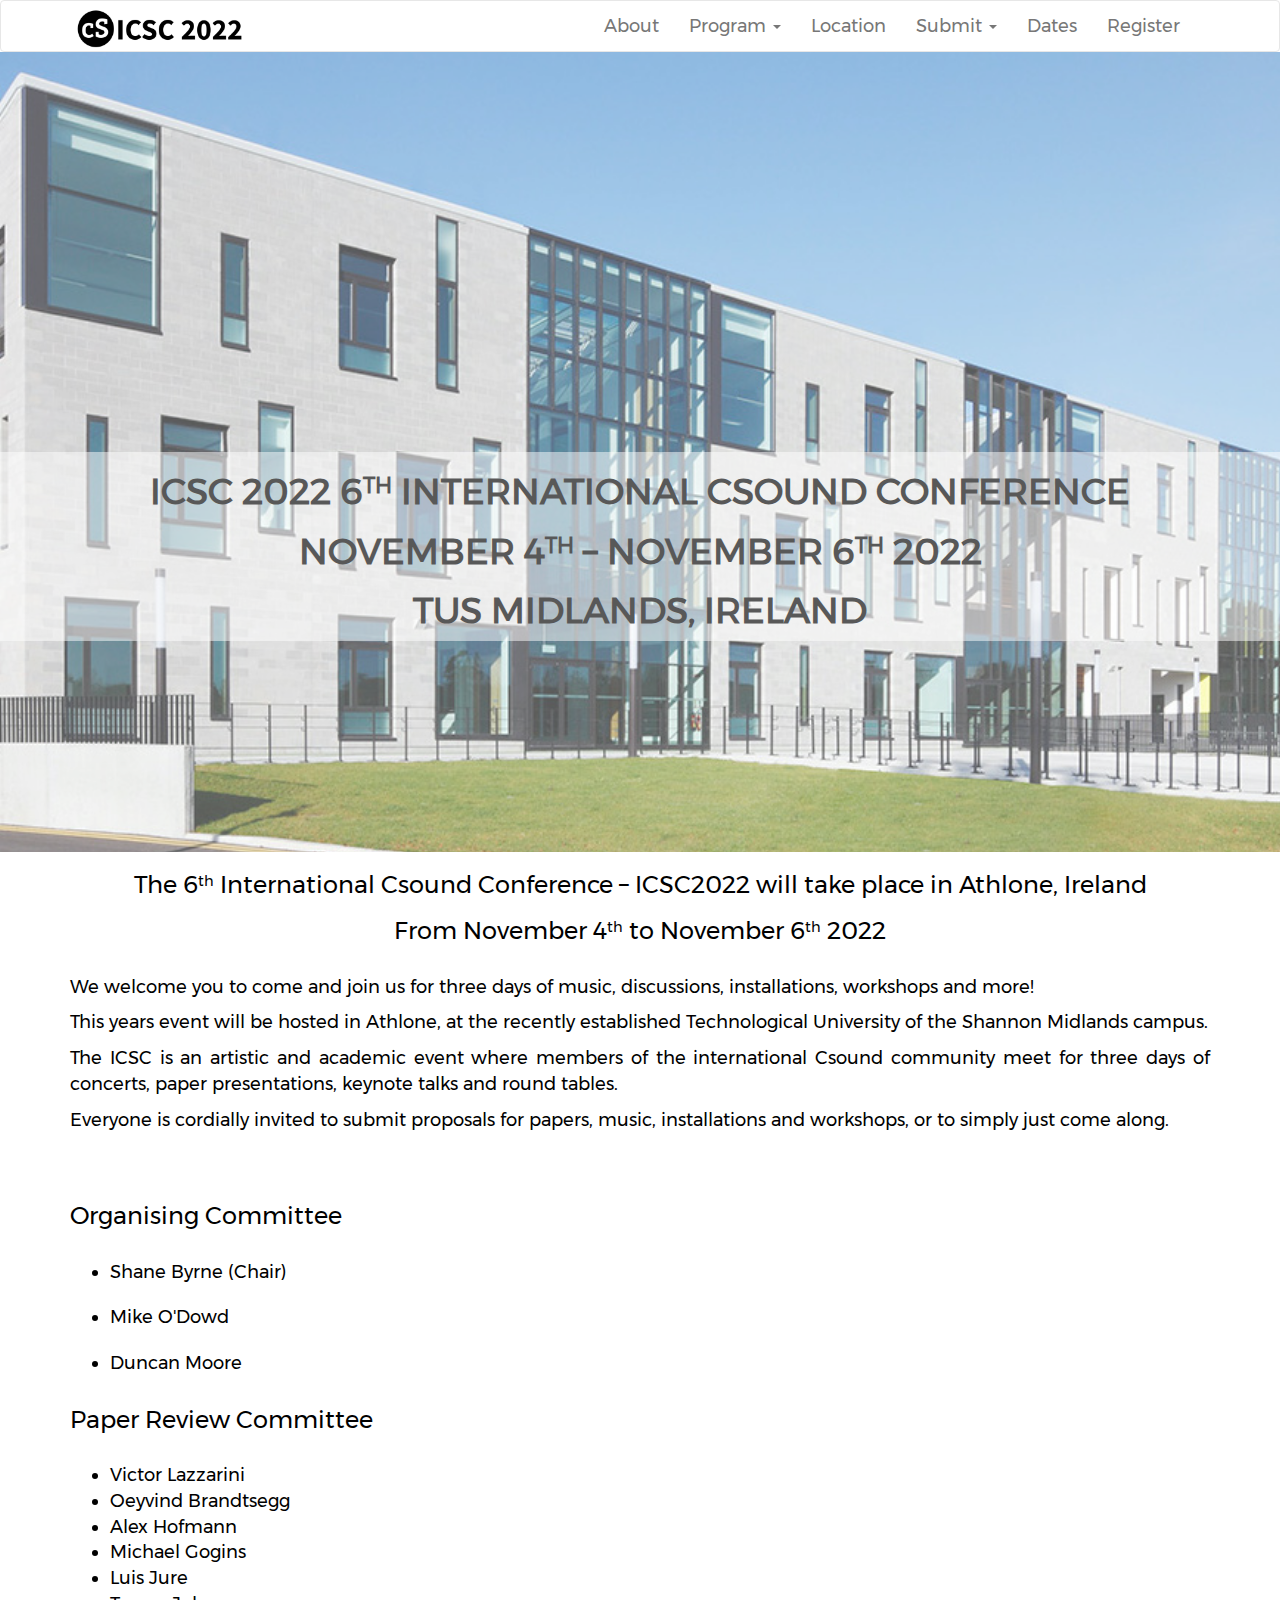
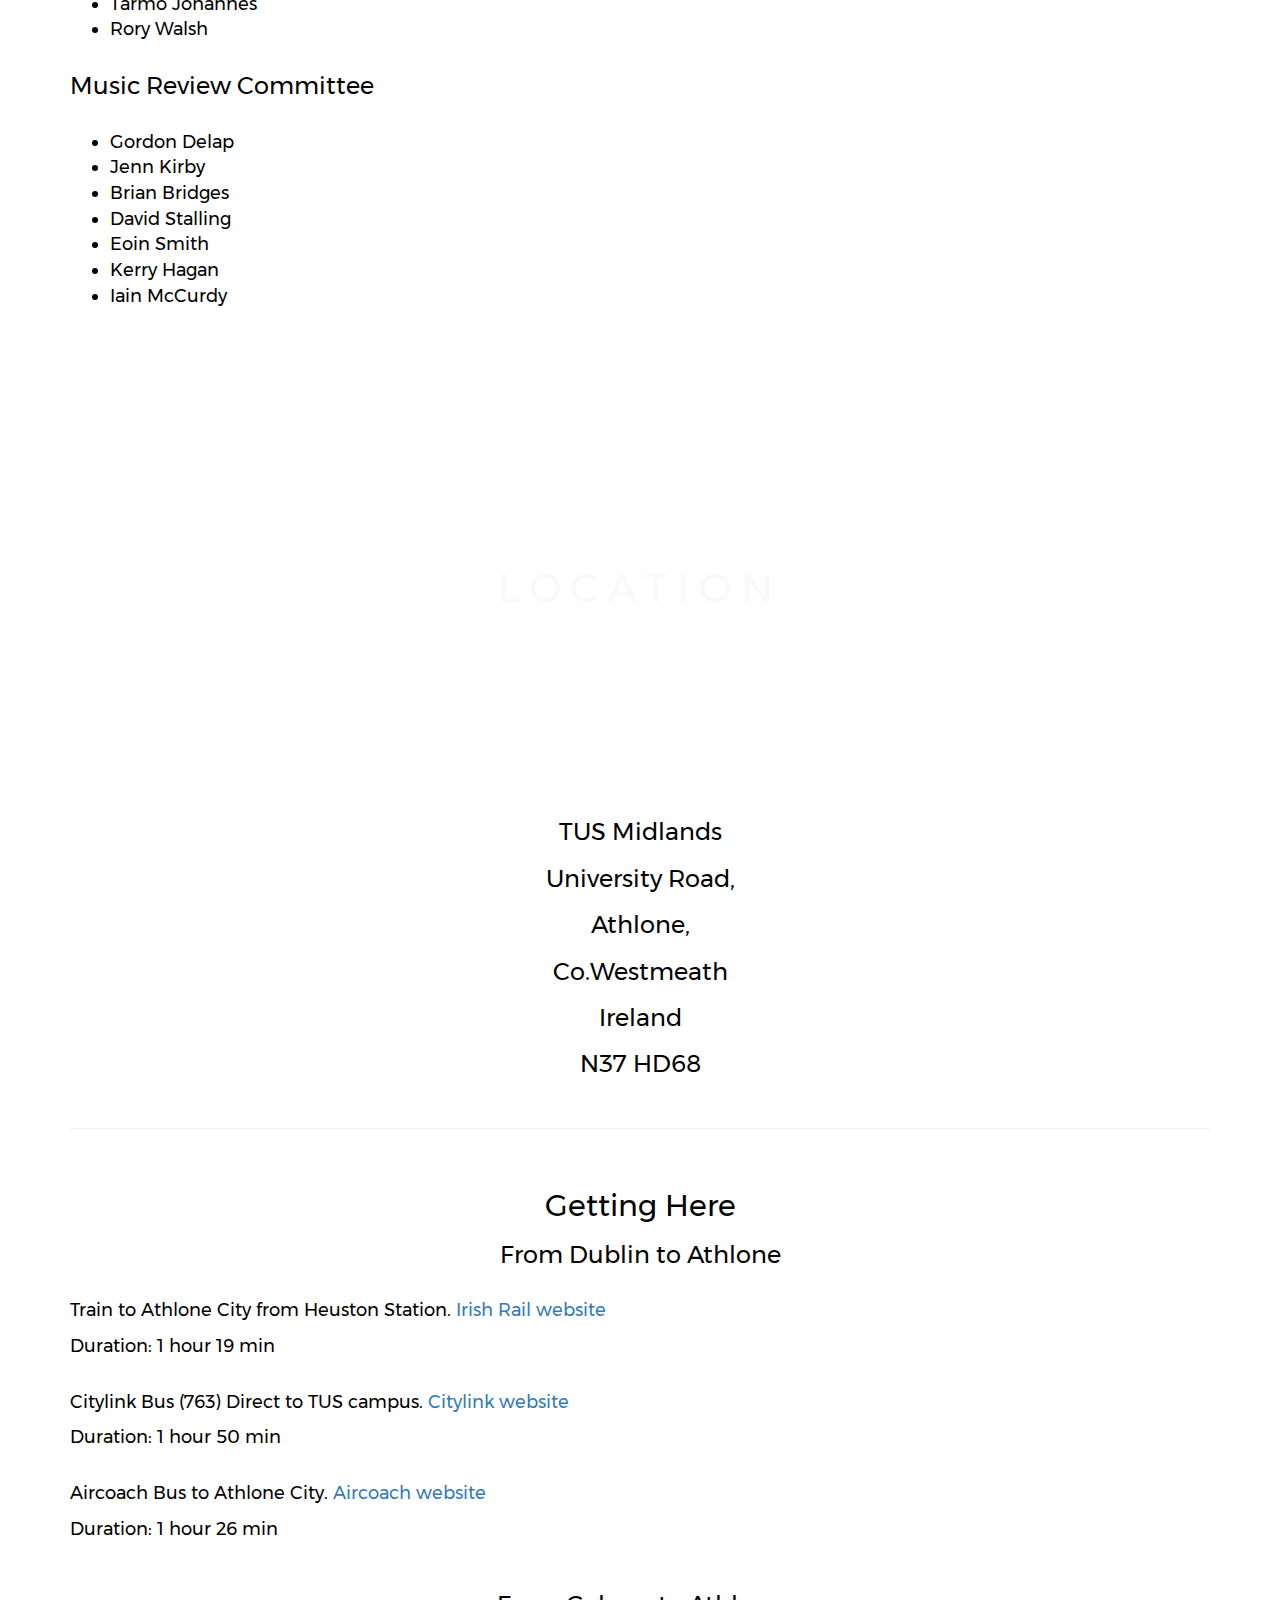
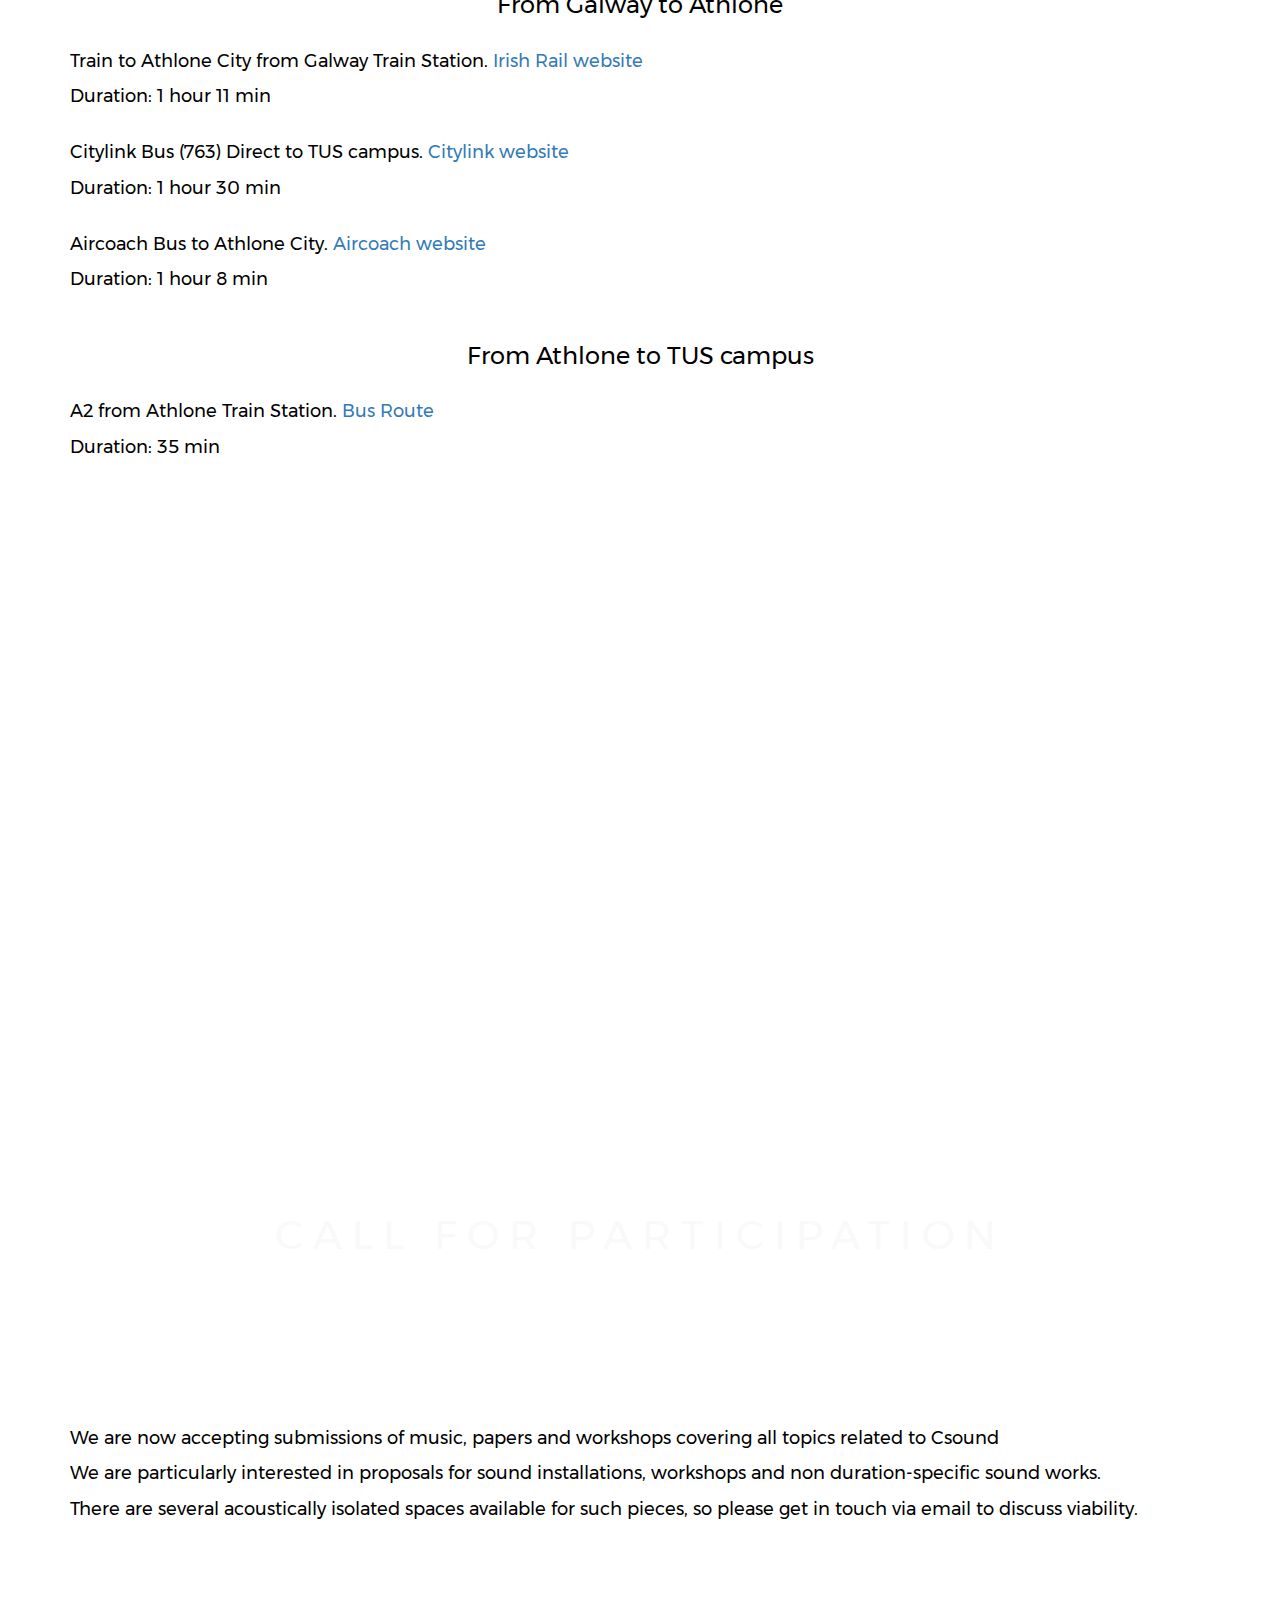
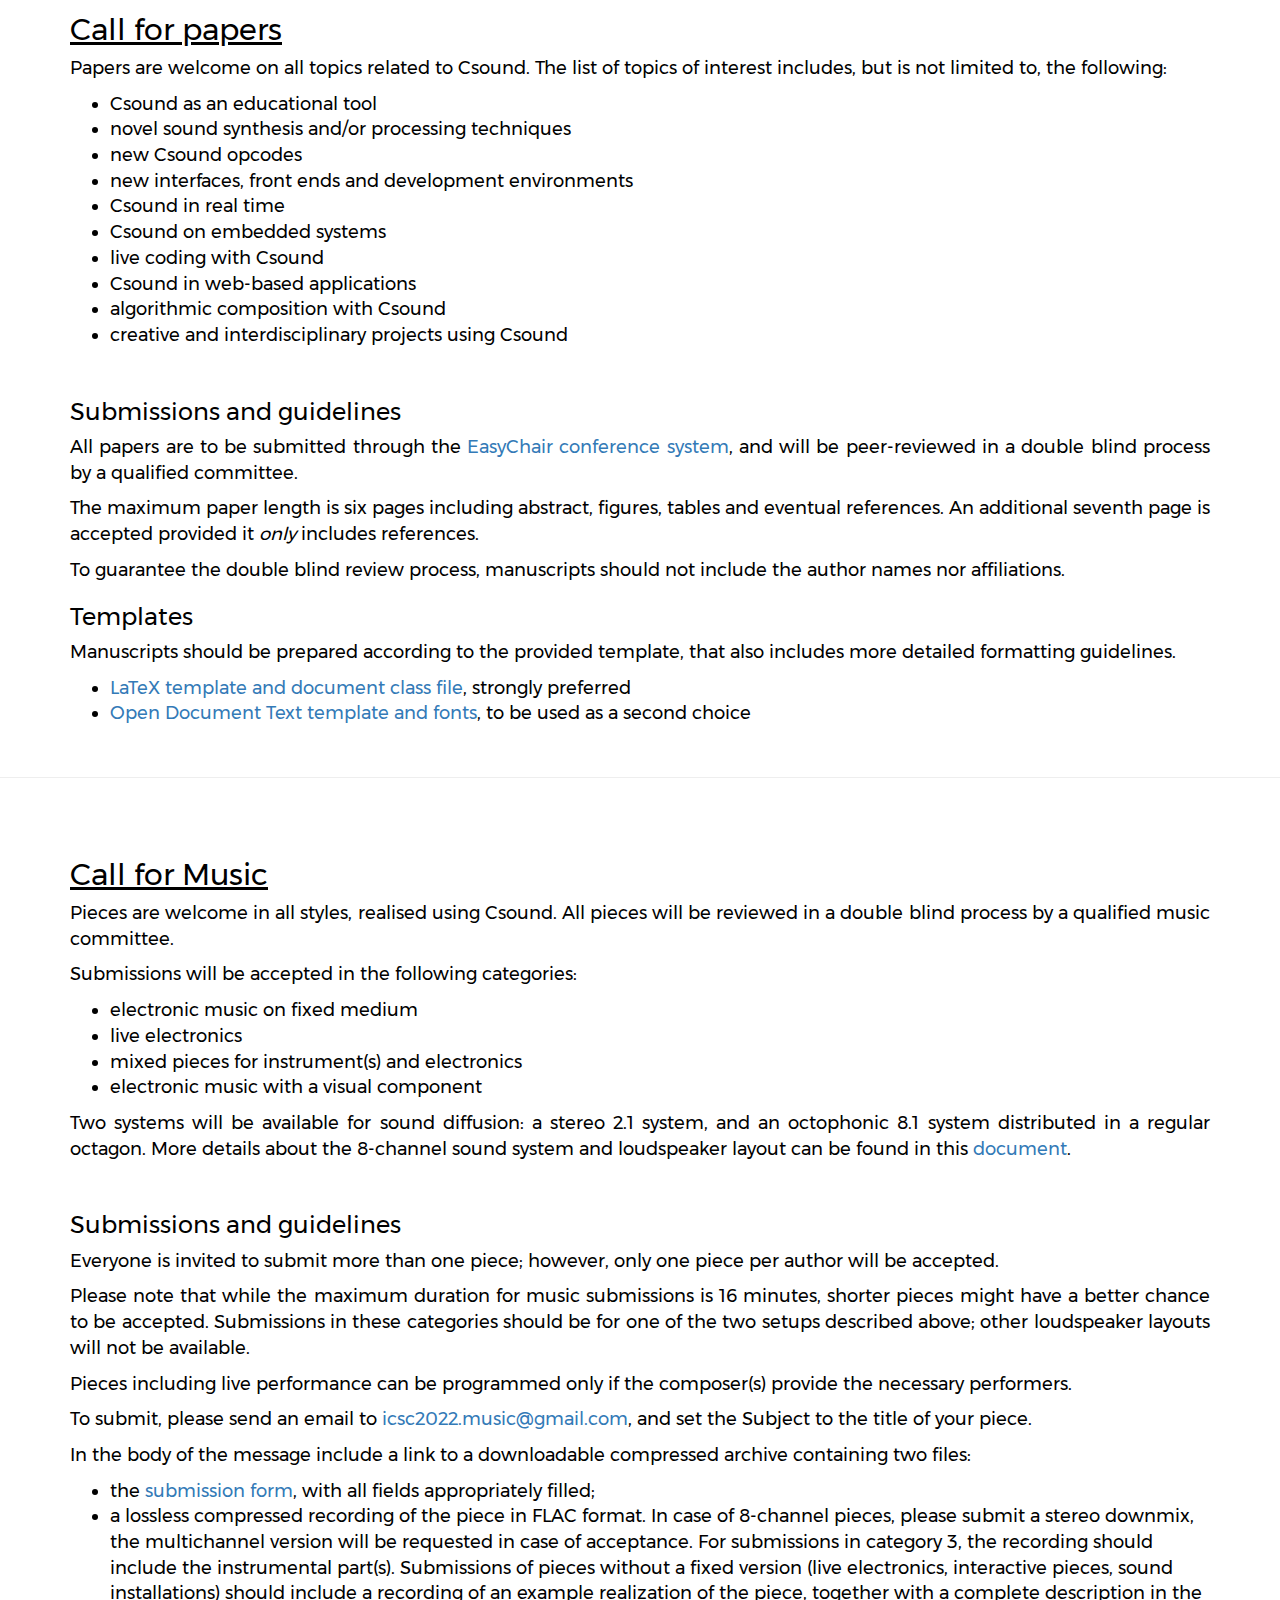
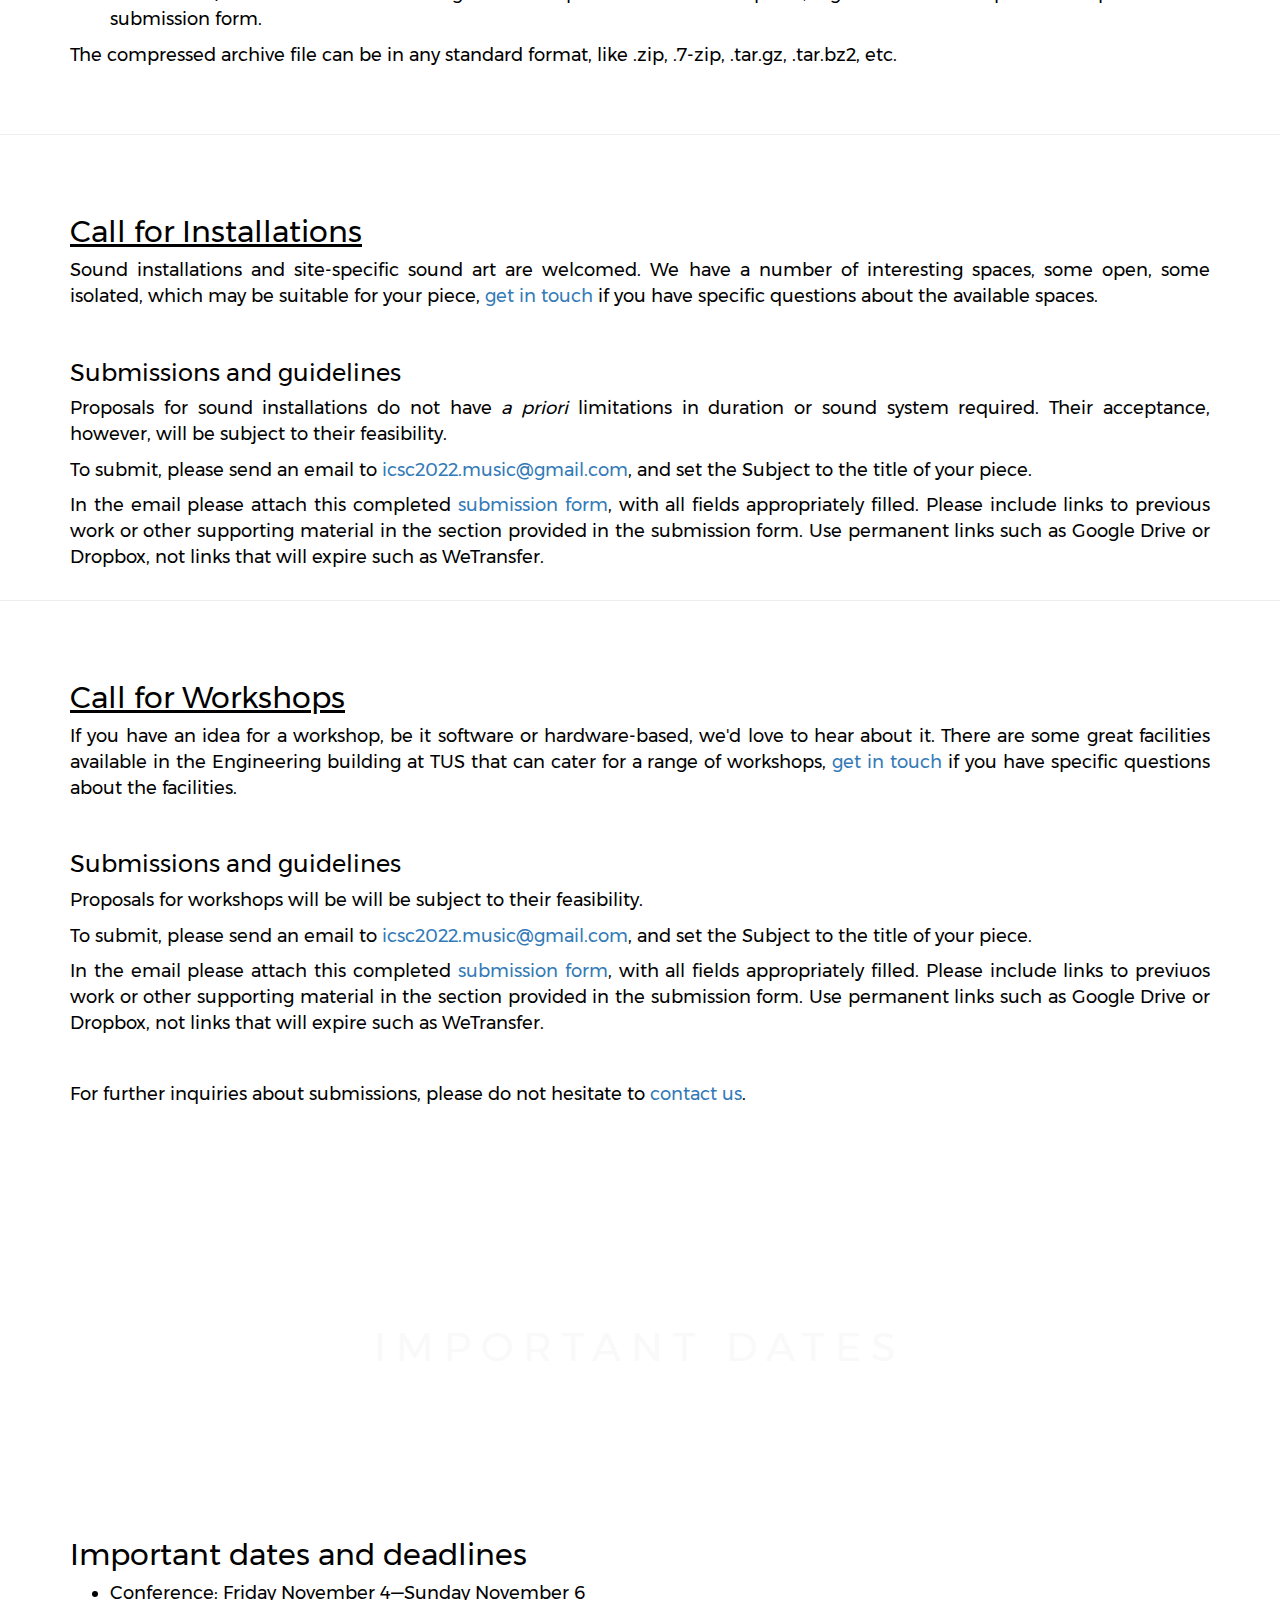
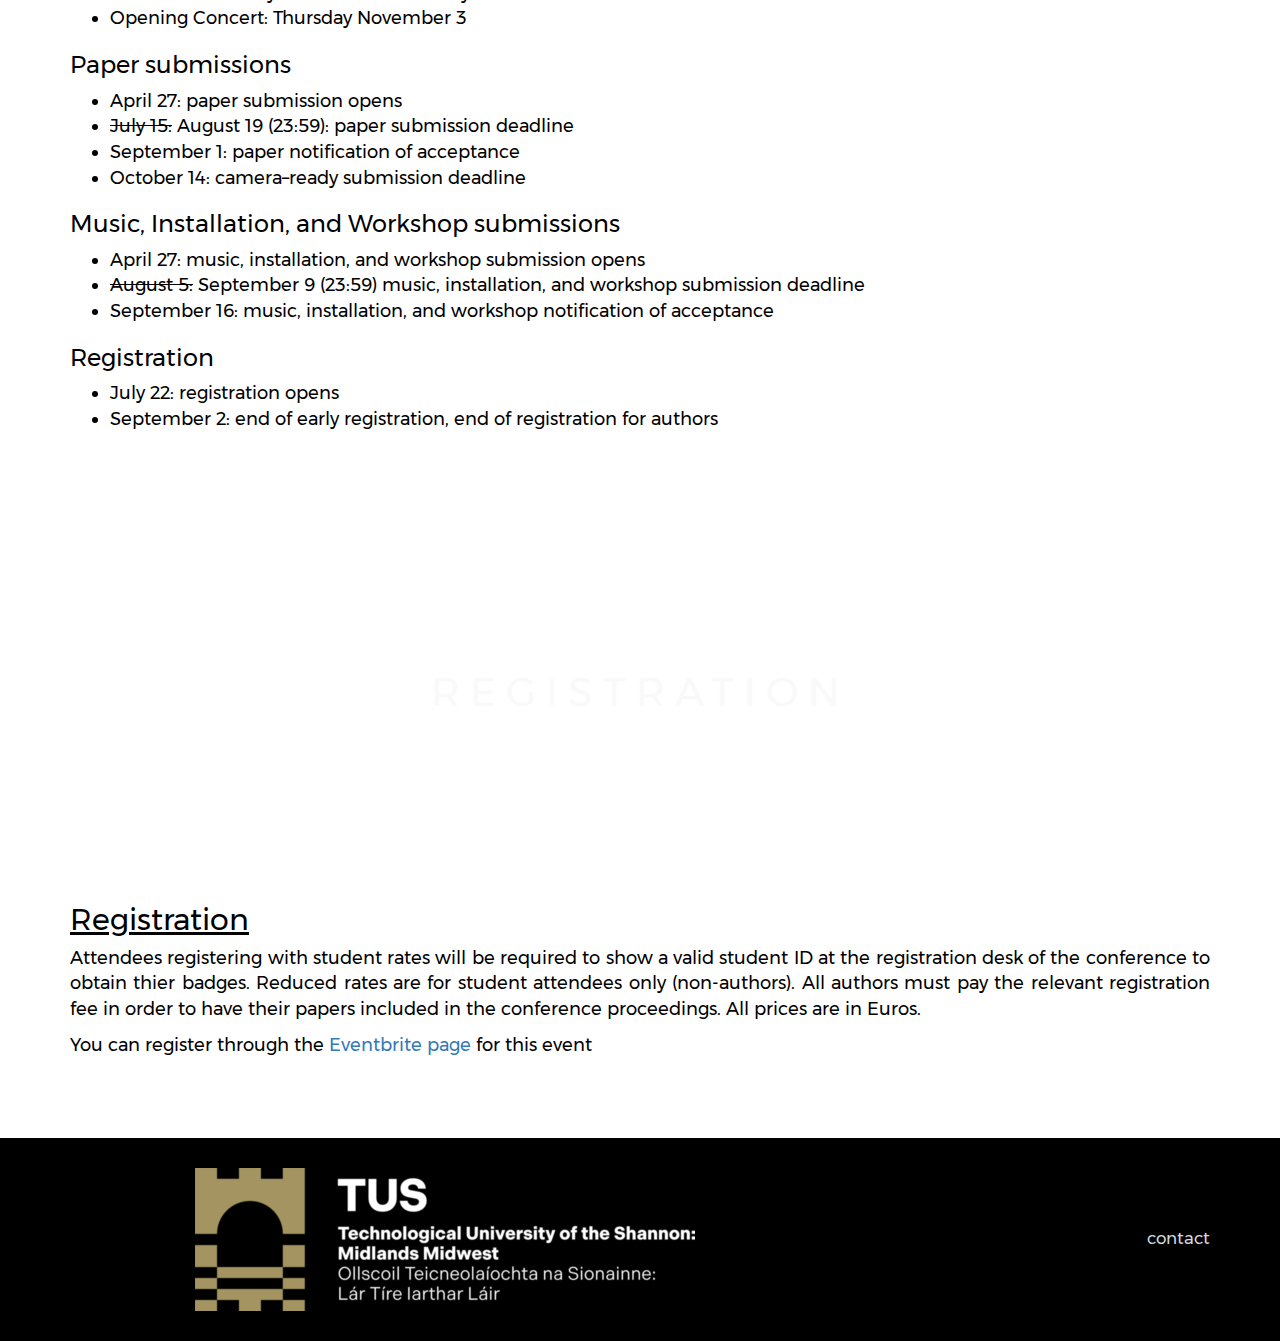
==== commit 4c4c5b96: "Added program details" ====
--- a/index.html
+++ b/index.html
@@ -63,7 +63,16 @@
         <!-- Collect the nav links, forms, and other content for toggling -->
         <div class="collapse navbar-collapse" id="bs-example-navbar-collapse-1">
           <ul class="nav navbar-nav">
-            <li><a href="#about">About</a></li>
+            <li><a href="./index.html#about">About</a></li>
+            <li class="dropdown">
+              <a href="#" class="dropdown-toggle" data-toggle="dropdown" role="button" aria-haspopup="true" aria-expanded="false">Program <span class="caret"></span></a>
+              <ul class="dropdown-menu">
+                <li><a href="./program_list.html">Conference Program</a></li>
+                <li><a href="./keynotes.html">Keynotes</a></li>
+                <li><a href="./abstracts.html">Proceedings</a></li>
+                <!-- <li><a href="./music.html">Music</a></li> -->
+              </ul>
+            </li>
 
             <!-- <li class="dropdown">
                 <a href="#" class="dropdown-toggle" data-toggle="dropdown" role="button" aria-haspopup="true" aria-expanded="false">Events <span class="caret"></span></a>
@@ -74,17 +83,17 @@
                   <li><a href="./closing_event.html">Closing Event</a></li>
                 </ul>
               </li> -->
-            <li><a href="#keynotes">Keynotes</a></li>
-            <li><a href="#location">Location</a></li>
+            <!-- <li><a href="#keynotes">Keynotes</a></li> -->
+            <li><a href="./index.html#location">Location</a></li>
 
             <li class="dropdown">
               <a href="#" class="dropdown-toggle" data-toggle="dropdown" role="button" aria-haspopup="true"
                 aria-expanded="false">Submit <span class="caret"></span></a>
               <ul class="dropdown-menu">
-                <li><a href="#callforPapers">Papers</a></li>
-                <li><a href="#callforMusic">Music</a></li>
-                <li><a href="#callforInstallations">Installations</a></li>
-                <li><a href="#callforWorkshop">Workshops</a></li>
+                <li><a href="./index.html#callforPapers">Papers</a></li>
+                <li><a href="./index.html#callforMusic">Music</a></li>
+                <li><a href="./index.html#callforInstallations">Installations</a></li>
+                <li><a href="./index.html#callforWorkshop">Workshops</a></li>
               </ul>
             </li>
             <li><a href="#dates">Dates</a></li>
@@ -189,18 +198,18 @@
   <br>
   <br>
 
-  <div class="bgimg-6" id="keynotes">
+  <!-- <div class="bgimg-6" id="keynotes">
     <div class="caption">
       <span class="border" style="background-color:transparent;font-size:25px;color: #f7f7f7;" id="keynotes">KEYNOTE
         SPEAKERS</span>
     </div>
   </div>
-  <br>
+  <br> -->
 
 
   <!-- Keynotes -->
 
-  <div class="content">
+  <!-- <div class="content">
     <div class="container">
       <div>
         <div class="col-sm-3">
@@ -368,11 +377,11 @@
   </div>
 
   <br>
-  <br>
+  <br> -->
 
   <div class="bgimg-3" id="location">
     <div class="caption">
-      <span class="border" style="background-color:transparent;font-size:25px;color: #f7f7f7;"
+      <span class="border" style="background-color:transparent;font-size:40px;color: #f7f7f7;"
         id="location">LOCATION</span>
     </div>
   </div>
@@ -450,7 +459,7 @@
 
   <div class="bgimg-2">
     <div class="caption">
-      <span class="border" style="background-color:transparent;font-size:25px;color: #f7f7f7;">CALL FOR
+      <span class="border" style="background-color:transparent;font-size:40px;color: #f7f7f7;">CALL FOR
         PARTICIPATION</span>
     </div>
   </div>
@@ -653,7 +662,7 @@
 
   <div class="bgimg-4" id="dates">
     <div class="caption">
-      <span class="border" style="background-color:transparent;font-size:25px;color: #f7f7f7;">IMPORTANT
+      <span class="border" style="background-color:transparent;font-size:40px;color: #f7f7f7;">IMPORTANT
         DATES</span>
     </div>
   </div>
@@ -718,7 +727,7 @@
 
   <div class="bgimg-5" id="register">
     <div class="caption">
-      <span class="border" style="background-color:transparent;font-size:25px;color: #f7f7f7;">REGISTRATION</span>
+      <span class="border" style="background-color:transparent;font-size:40px;color: #f7f7f7;">REGISTRATION</span>
     </div>
   </div>
 
@@ -785,4 +794,4 @@
   </script>
 </body>
 
-</html>
+</html>--- a/css/style.css
+++ b/css/style.css
@@ -97,7 +97,7 @@
     }
     
     p.venue {
-      font-size: 120%;
+      font-size: 100%;
       text-align: left;
       margin-bottom: 1px;
     }
@@ -271,7 +271,15 @@
   }
 } 
     .page-header h1 {
-      color: rgb(255, 255, 255);
+    background: url(../img/code.JPG);
+    background-size: cover;
+    background-position: center;
+    background-repeat: no-repeat;
+    background-color: #202020;
+    padding: 30px 0;
+    margin: 0;
+    margin-bottom: 40px;
+    color: #FFF;
     }
     
     @media (max-width: 1260px) {
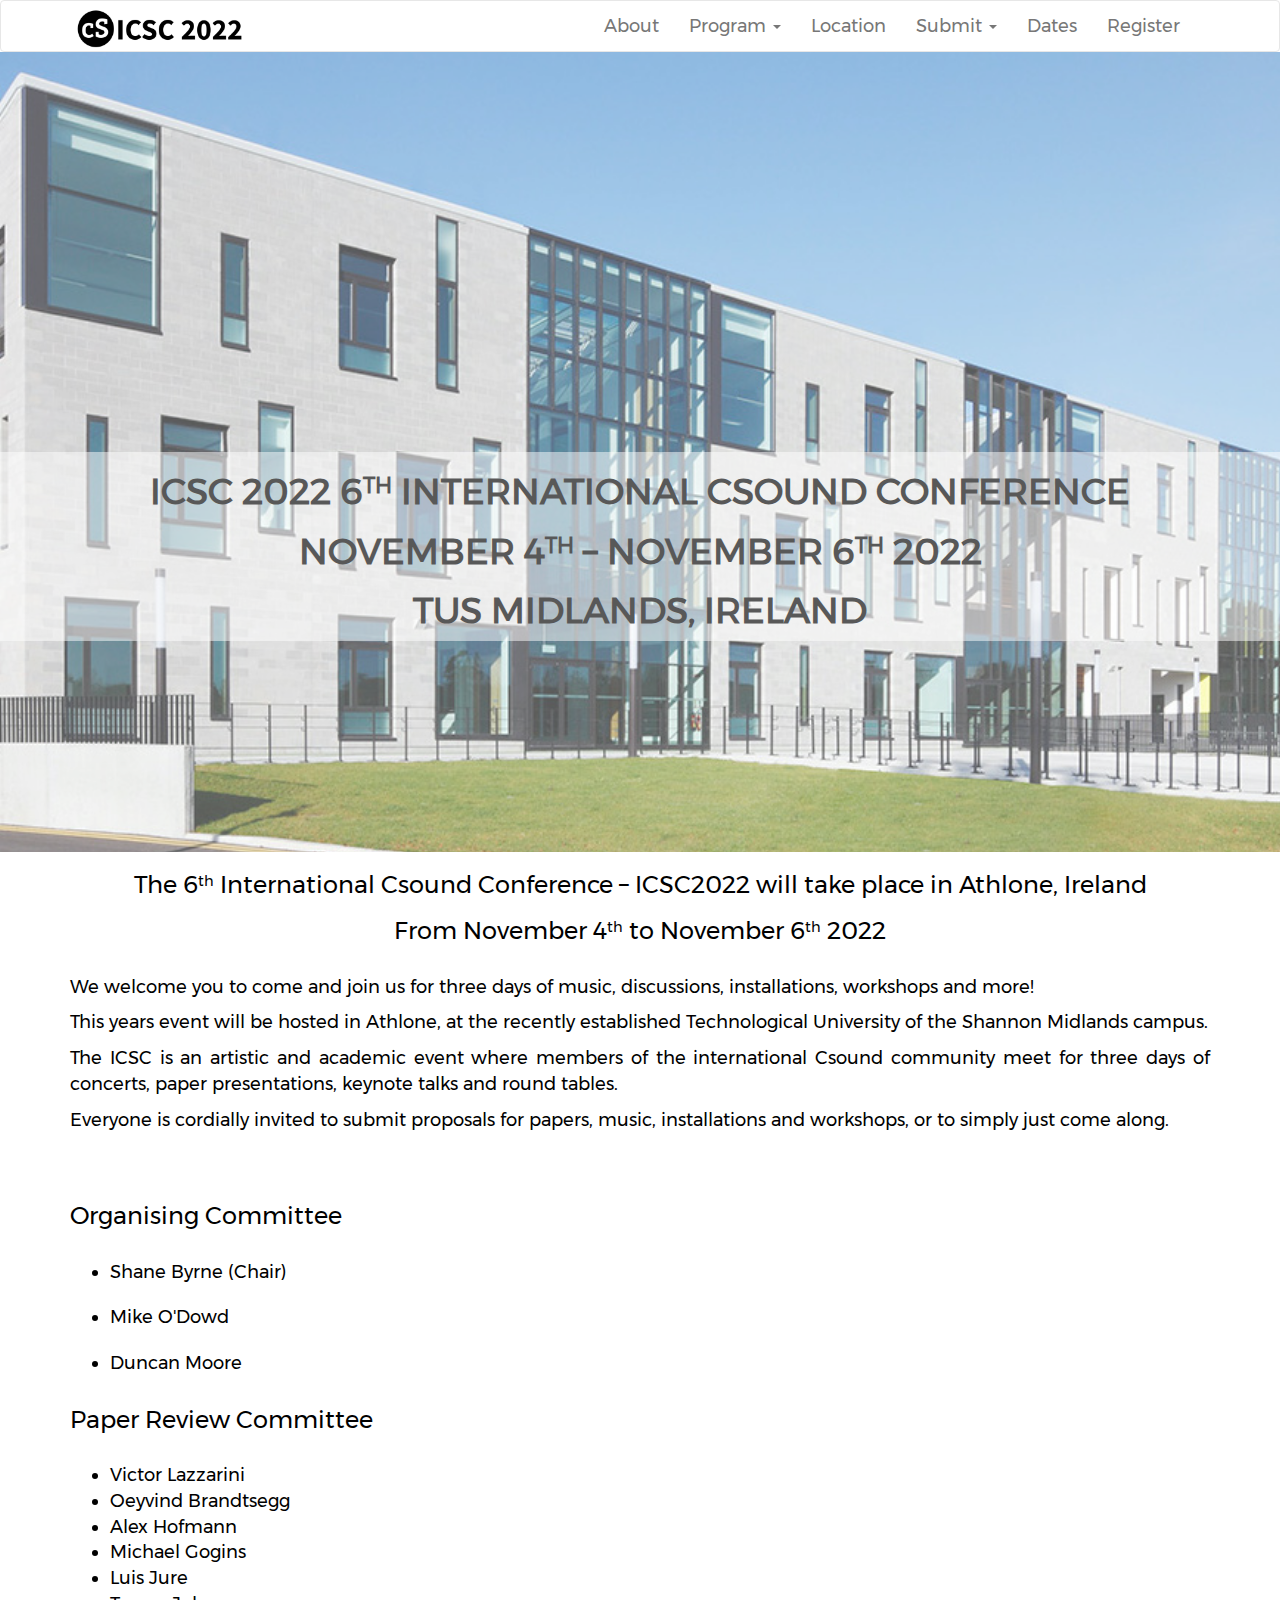
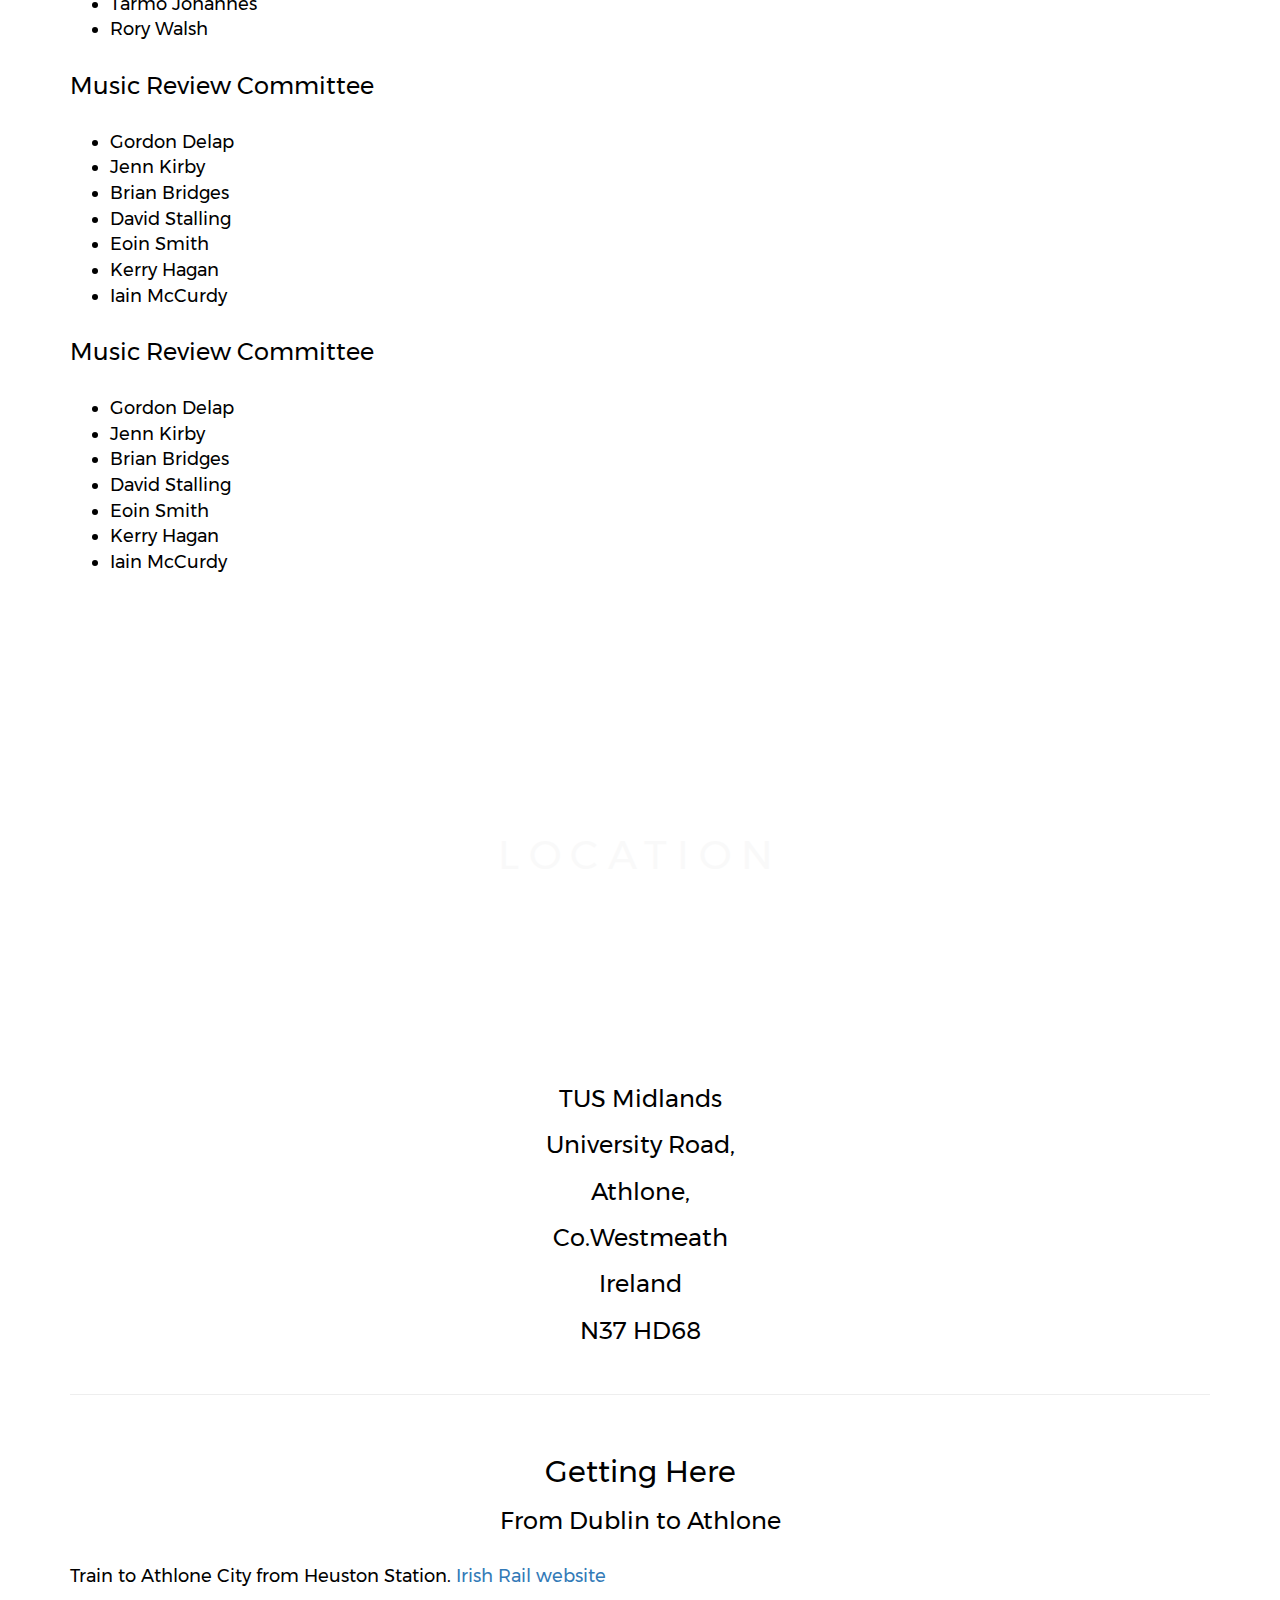
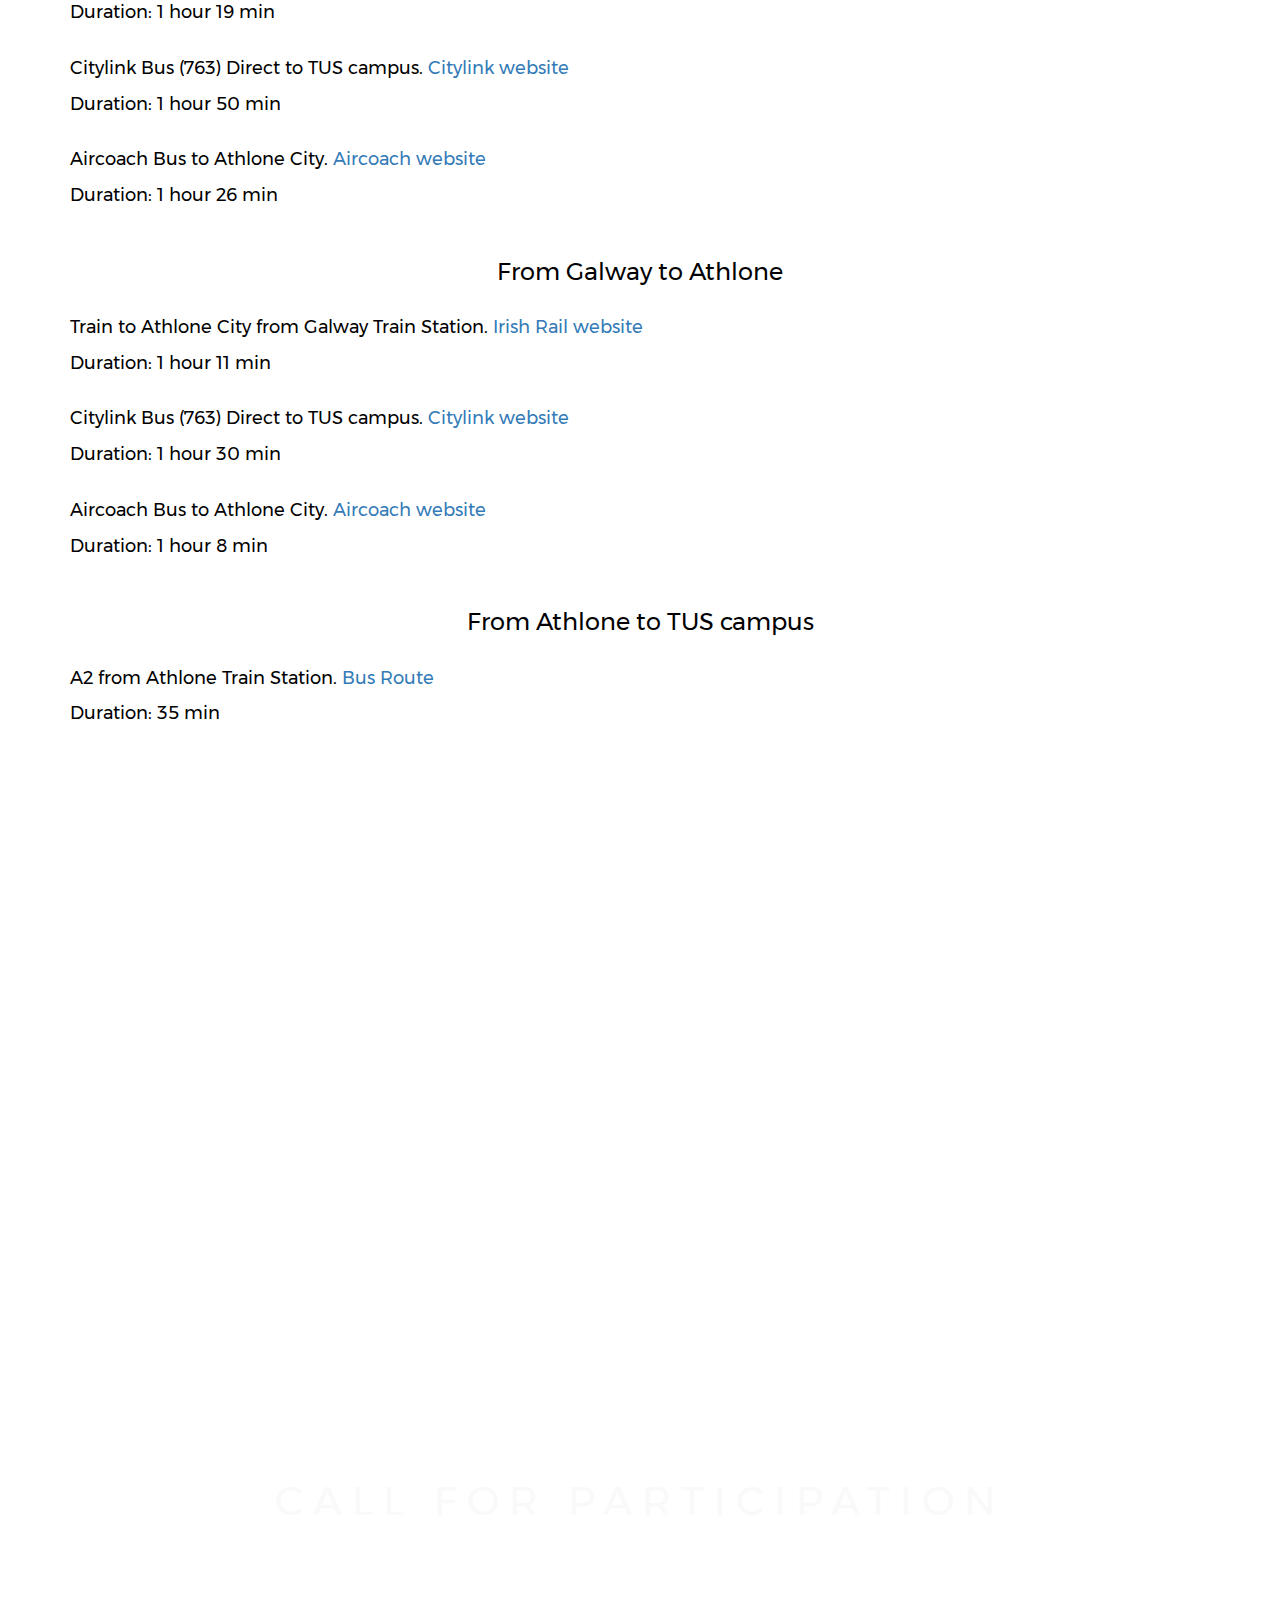
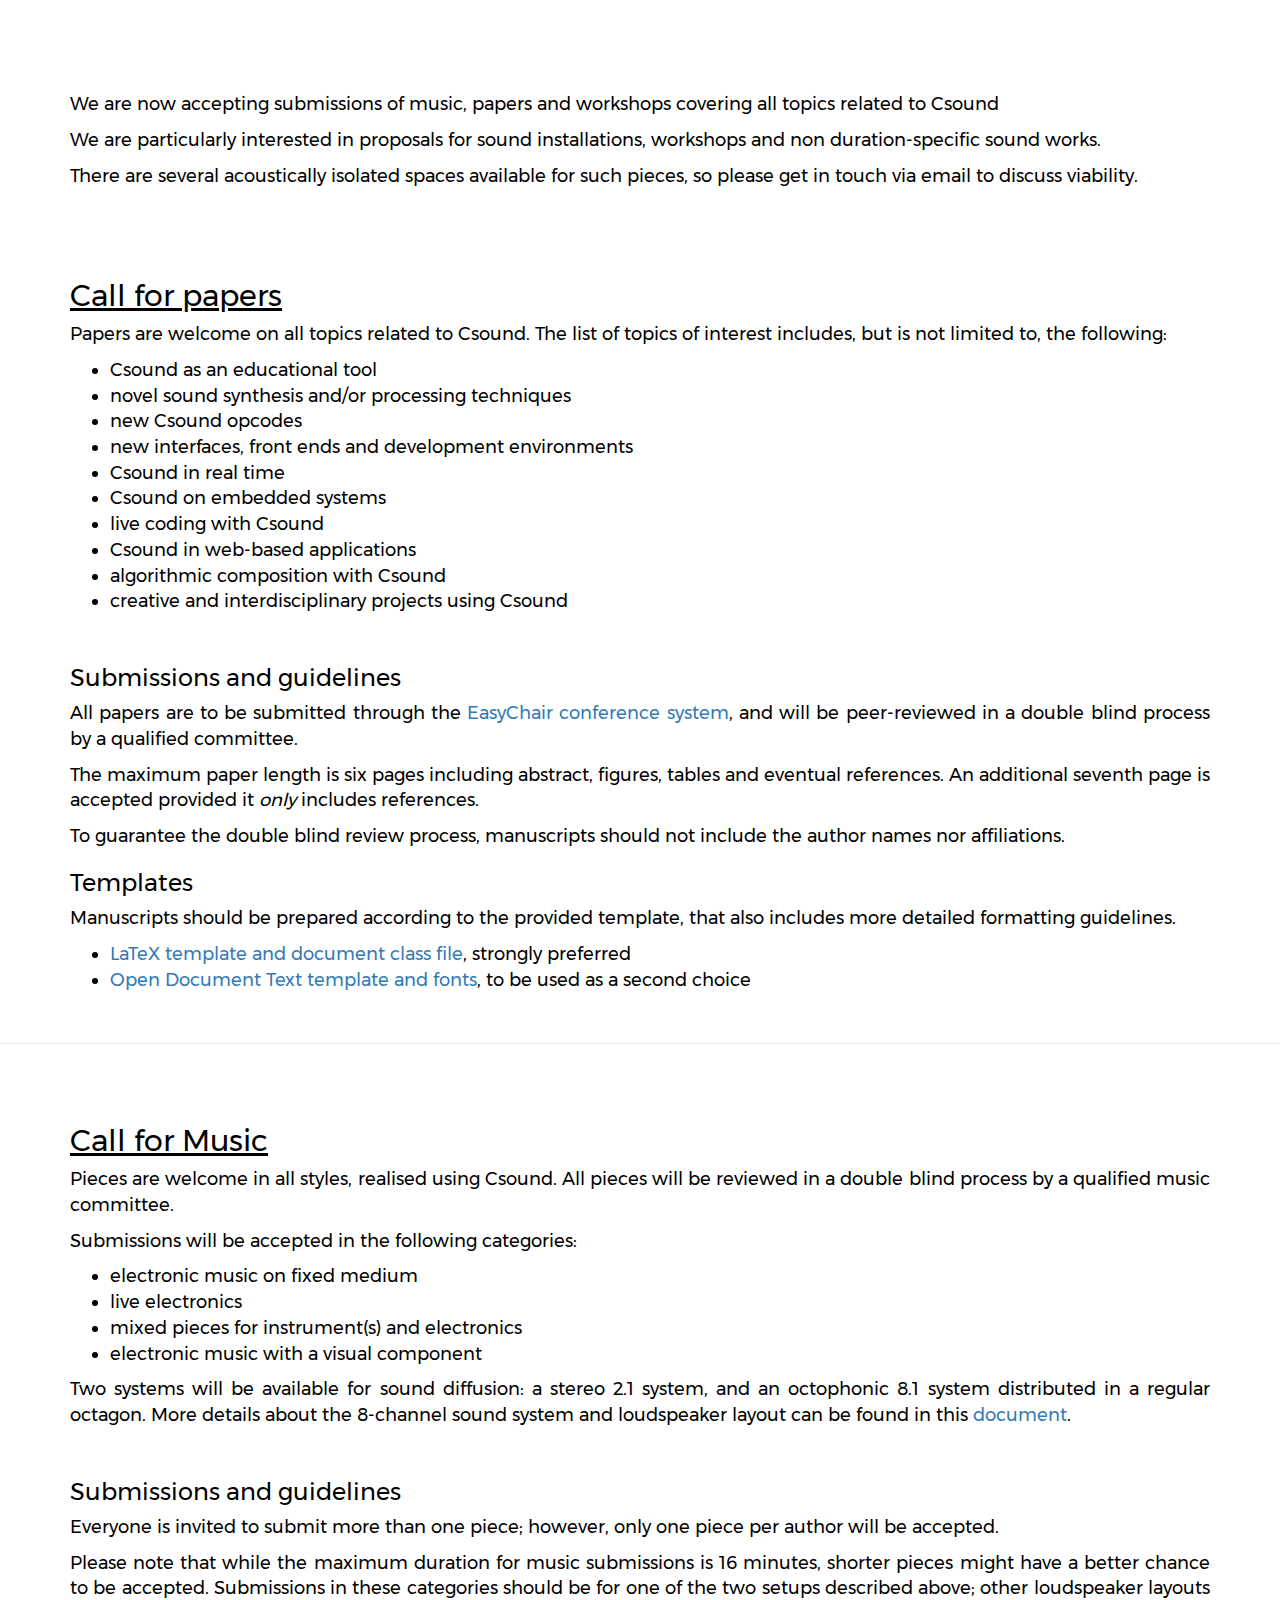
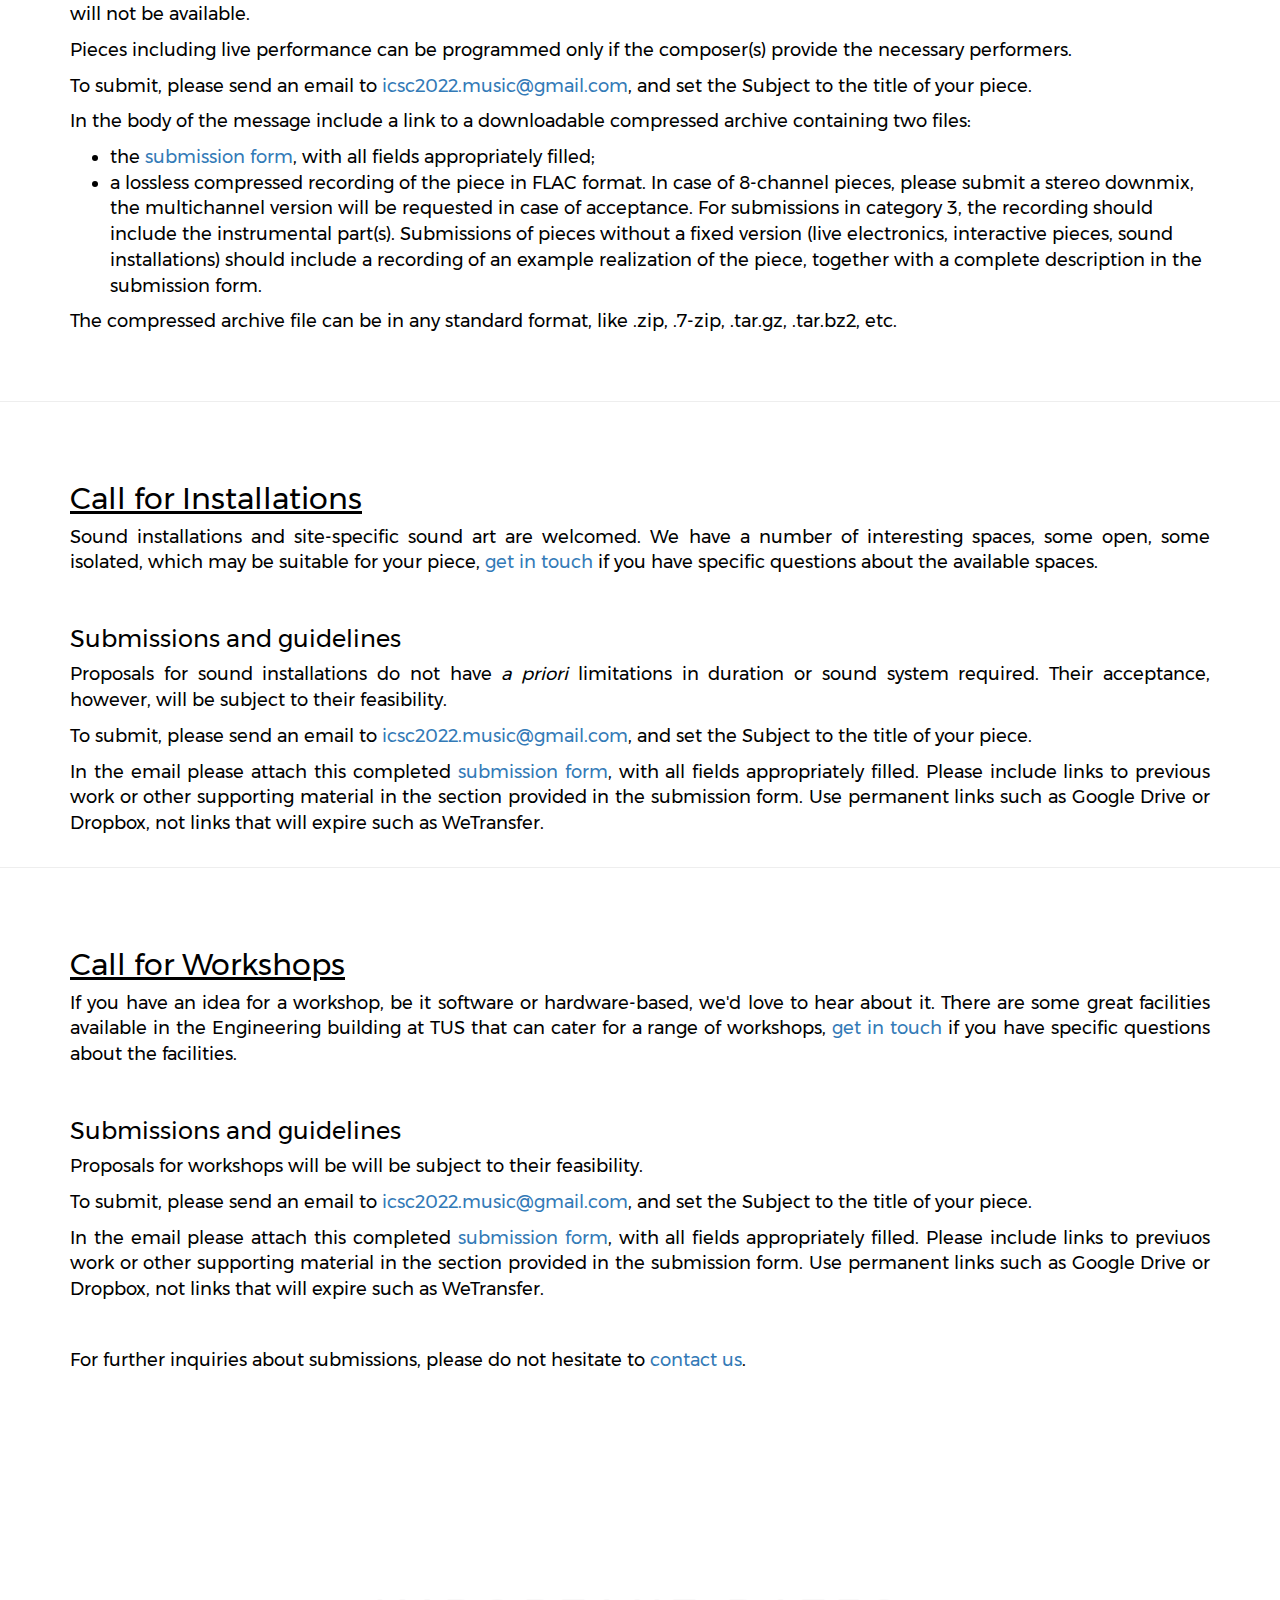
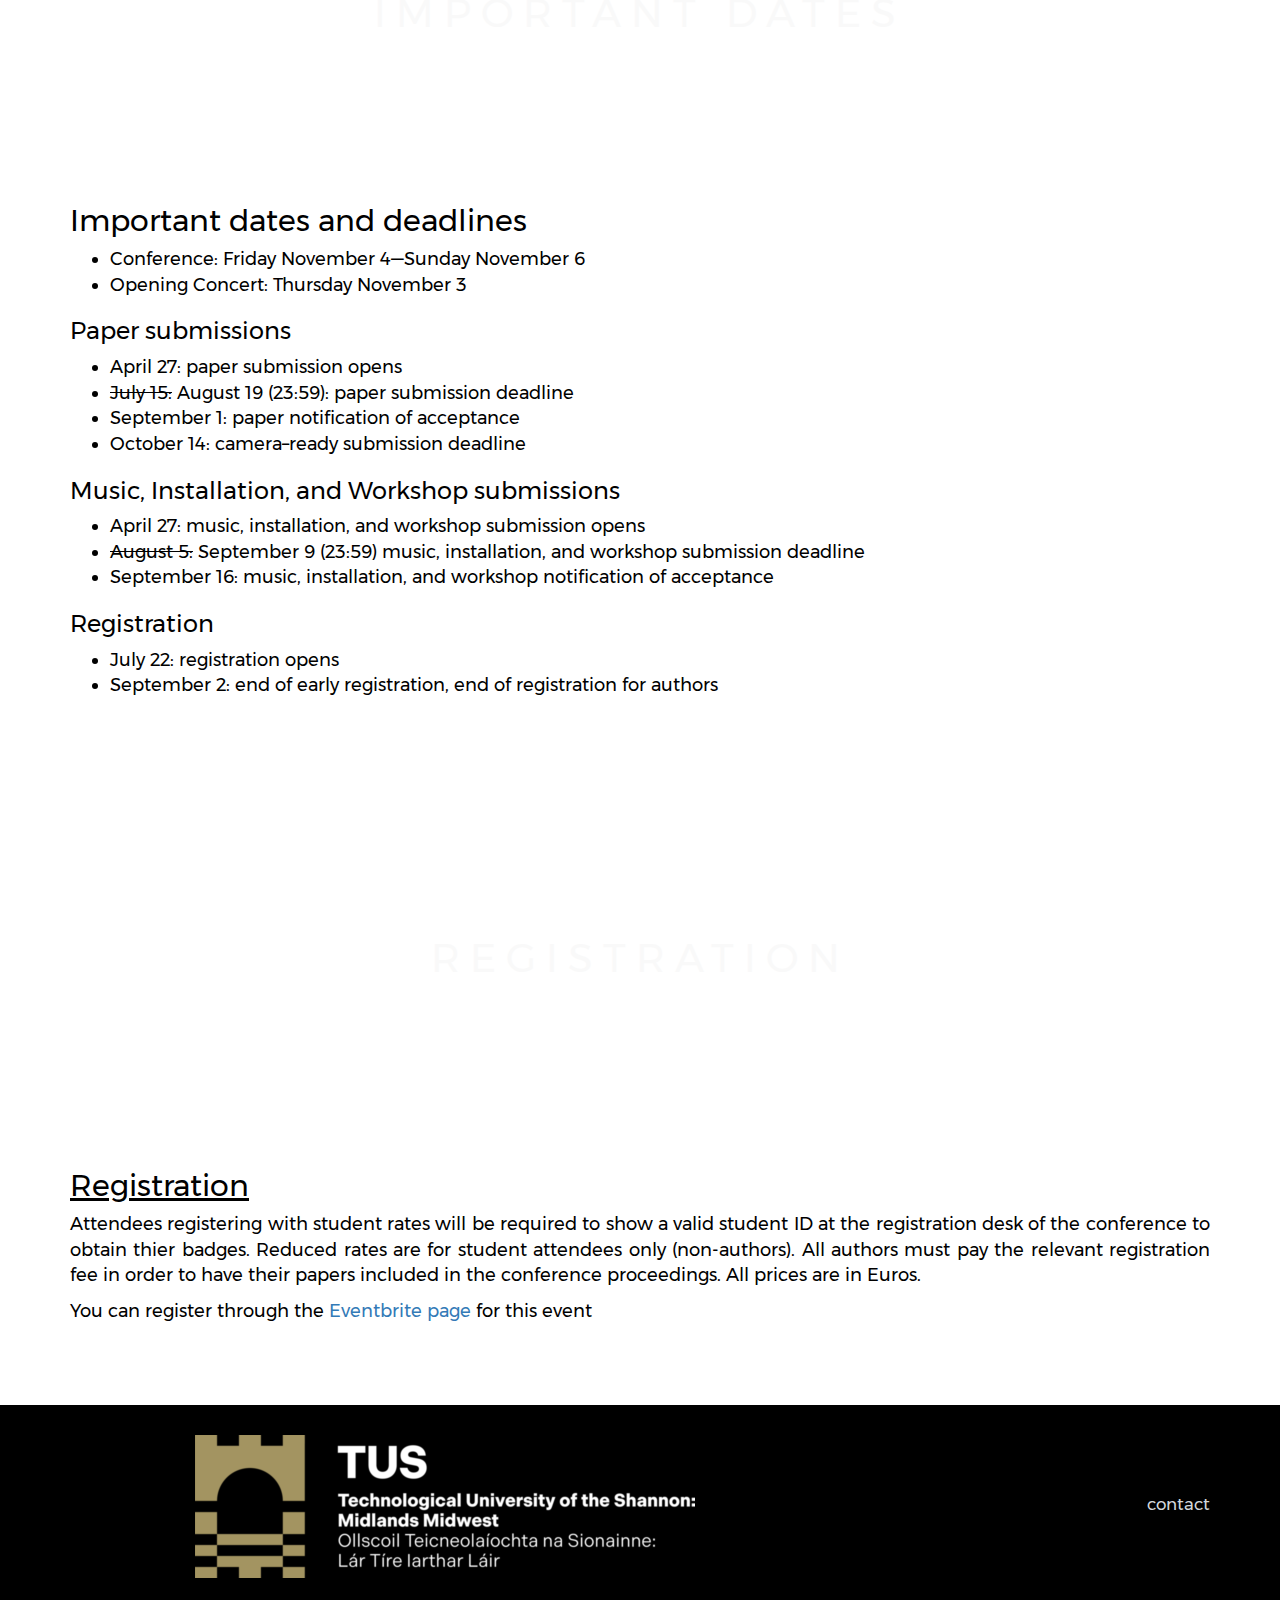
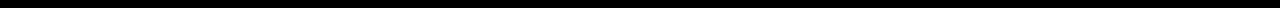
==== commit c7aabe67: "Merge branch 'main' of https://github.com/csound/icsc2022" ====
--- a/index.html
+++ b/index.html
@@ -190,9 +190,28 @@
         <li>Eoin Smith</li>
         <li>Kerry Hagan</li>
         <li>Iain McCurdy</li>
-      </ul>
-    </div>
-  </div>
+
+      </ul>
+    </div>
+  </div>
+  
+ 
+  <div class="content">
+    <div class="container">
+      <h3>Music Review Committee</h3>
+      <br>
+      <ul>
+        <li>Gordon Delap</li>
+        <li>Jenn Kirby</li>
+        <li>Brian Bridges</li>
+        <li>David Stalling</li>
+        <li>Eoin Smith</li>
+        <li>Kerry Hagan</li>
+        <li>Iain McCurdy</li>
+      </ul>
+    </div>
+  </div>
+
 
 
   <br>
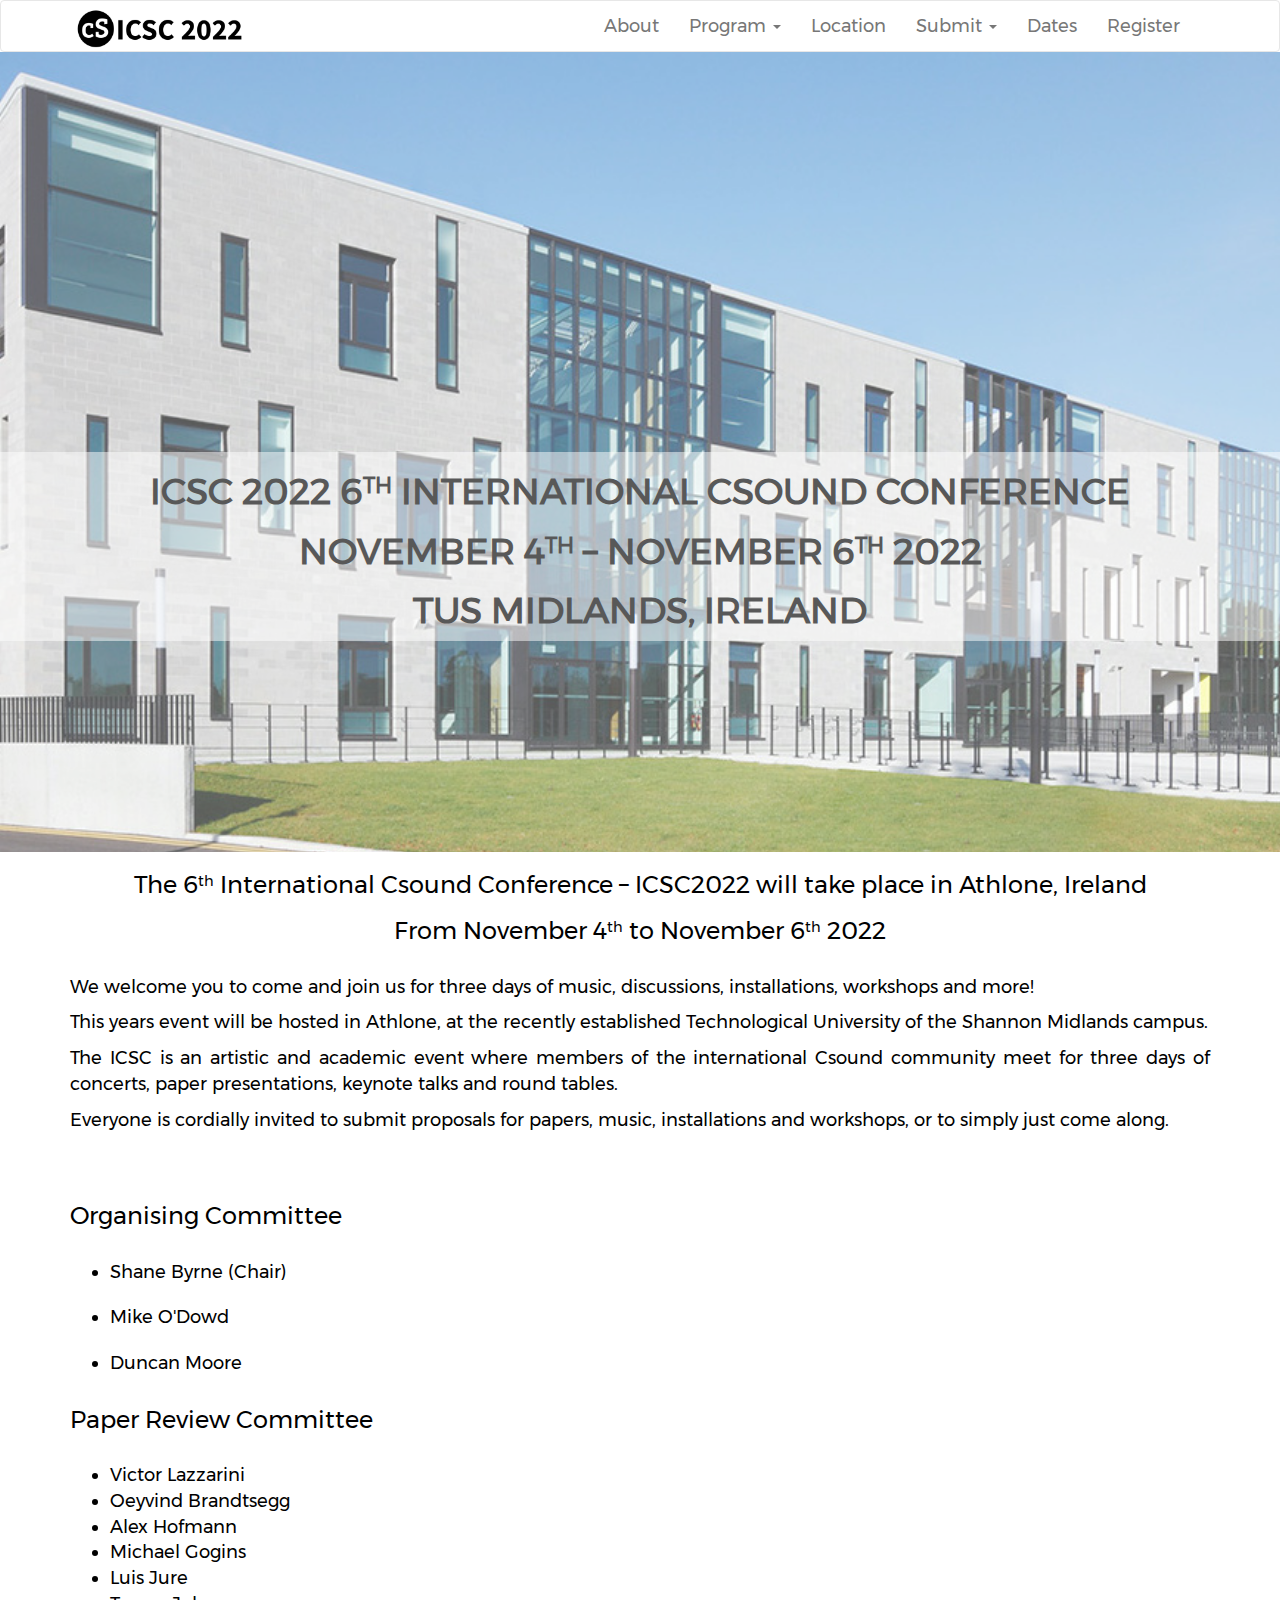
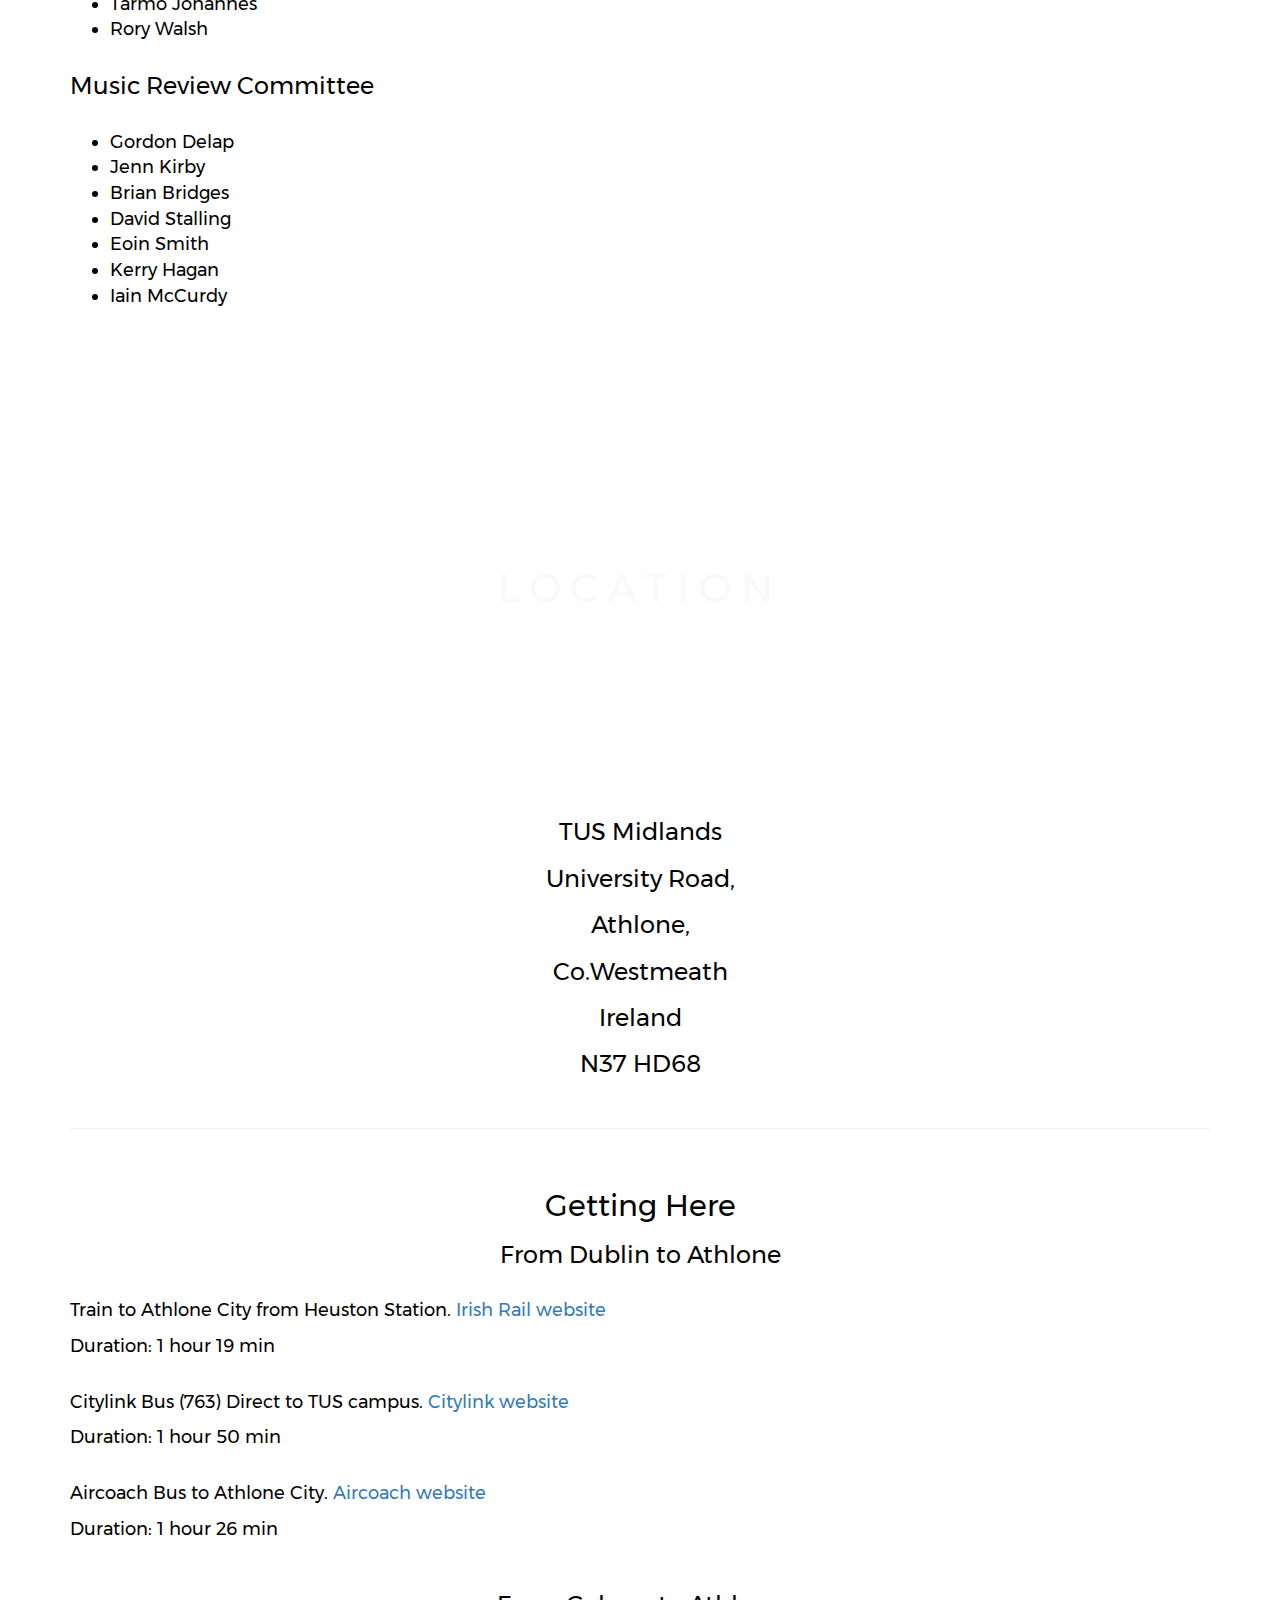
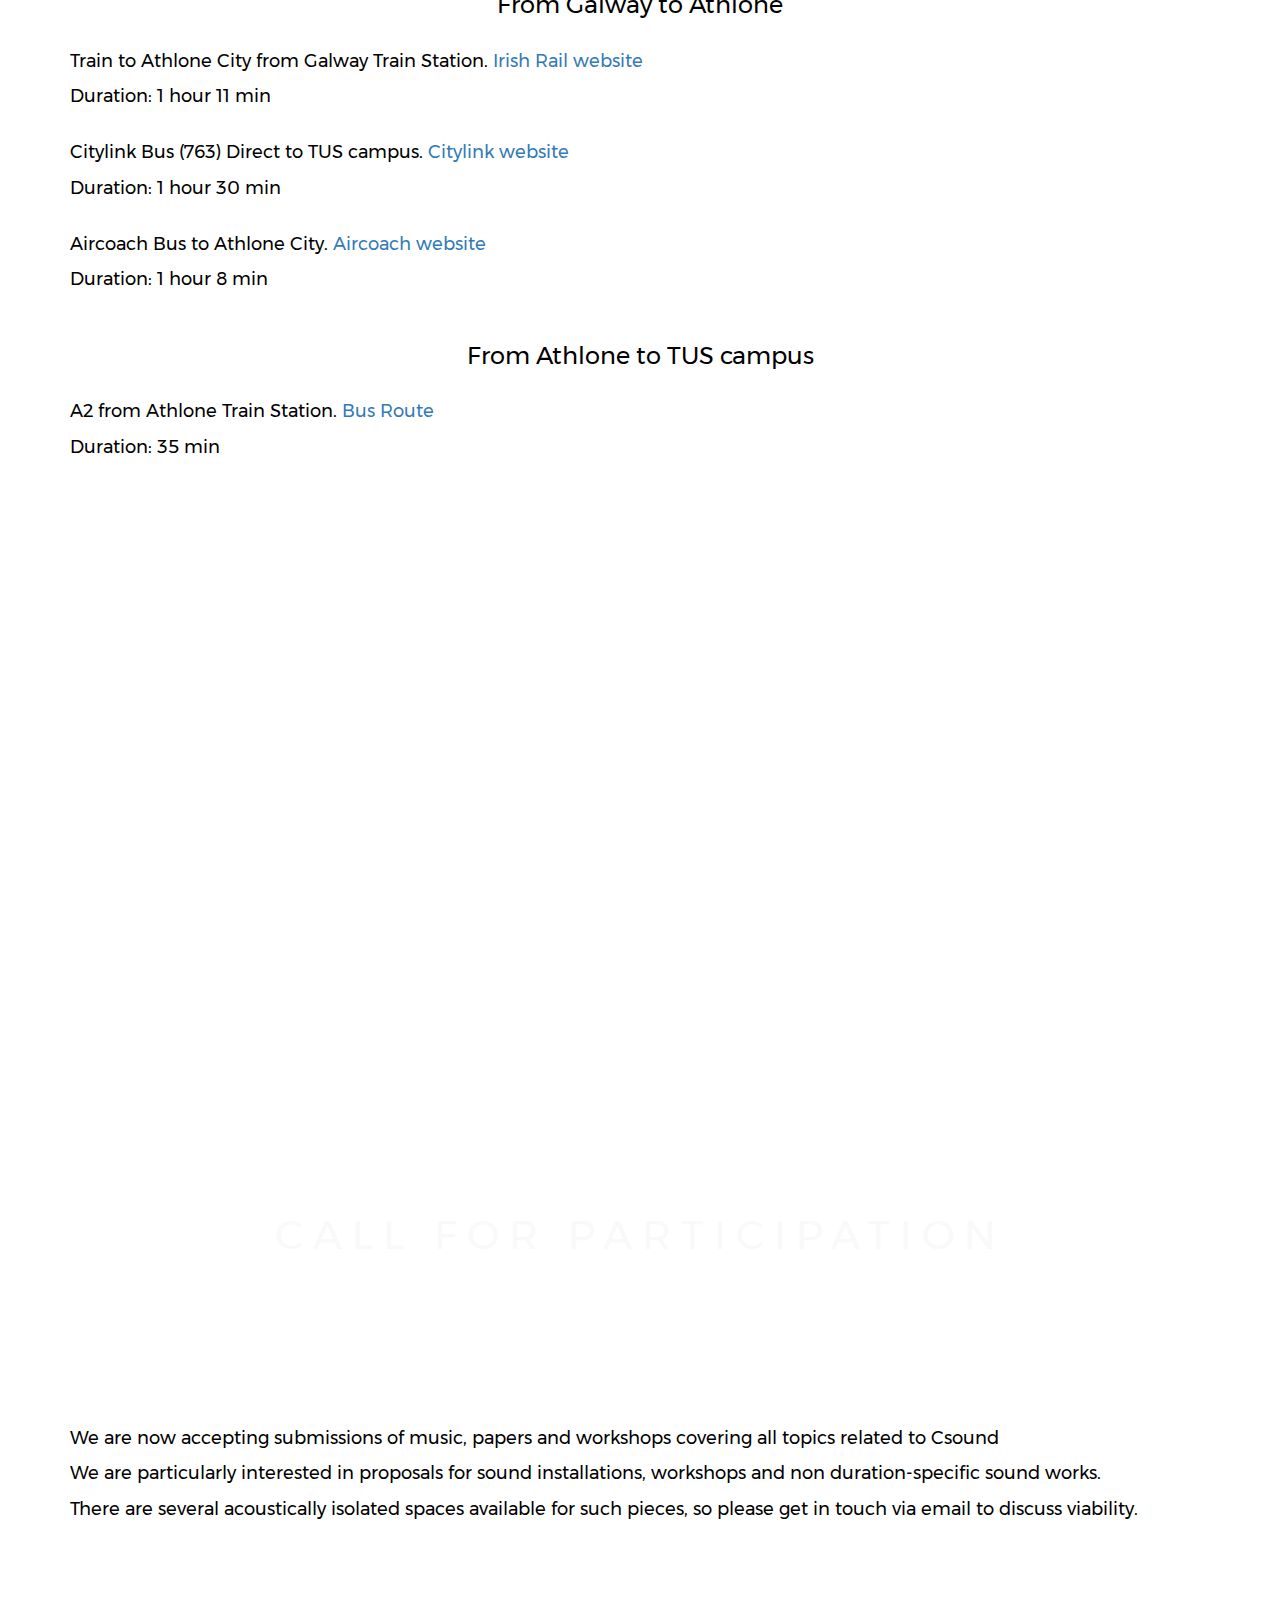
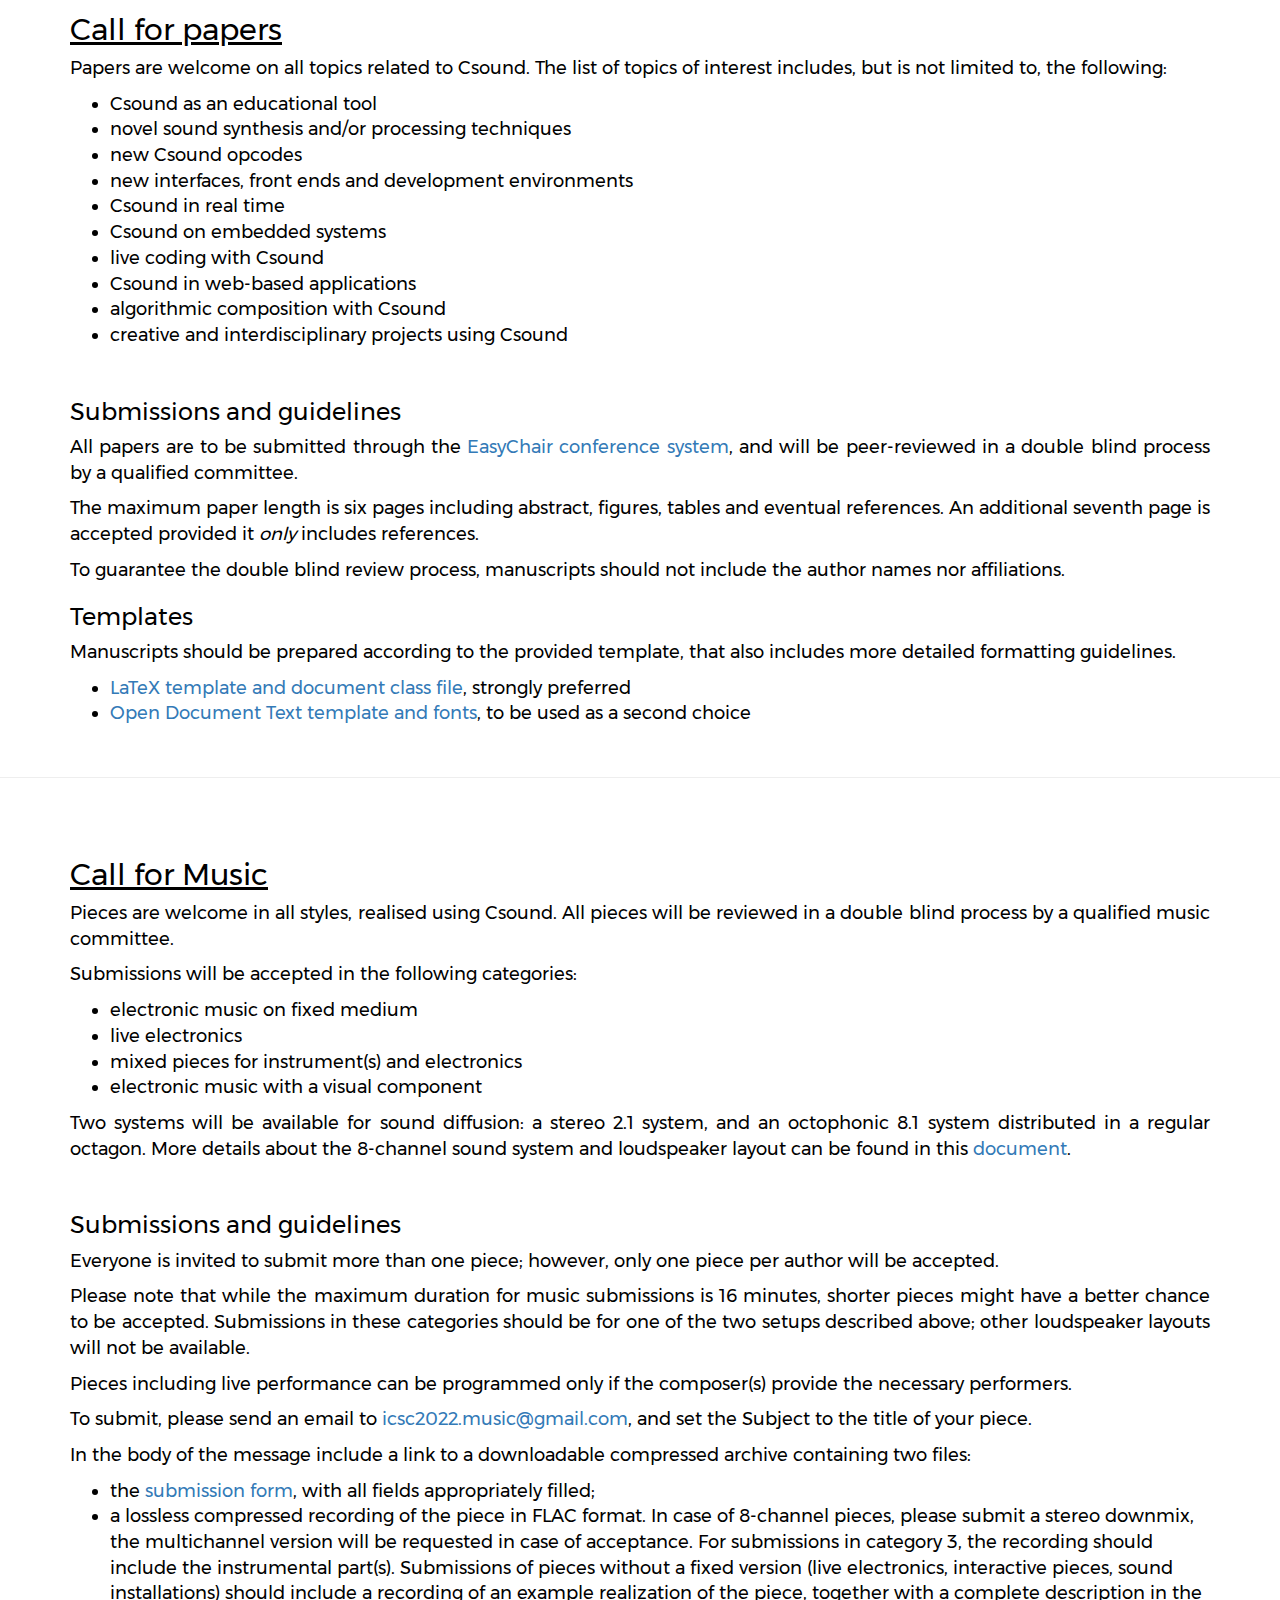
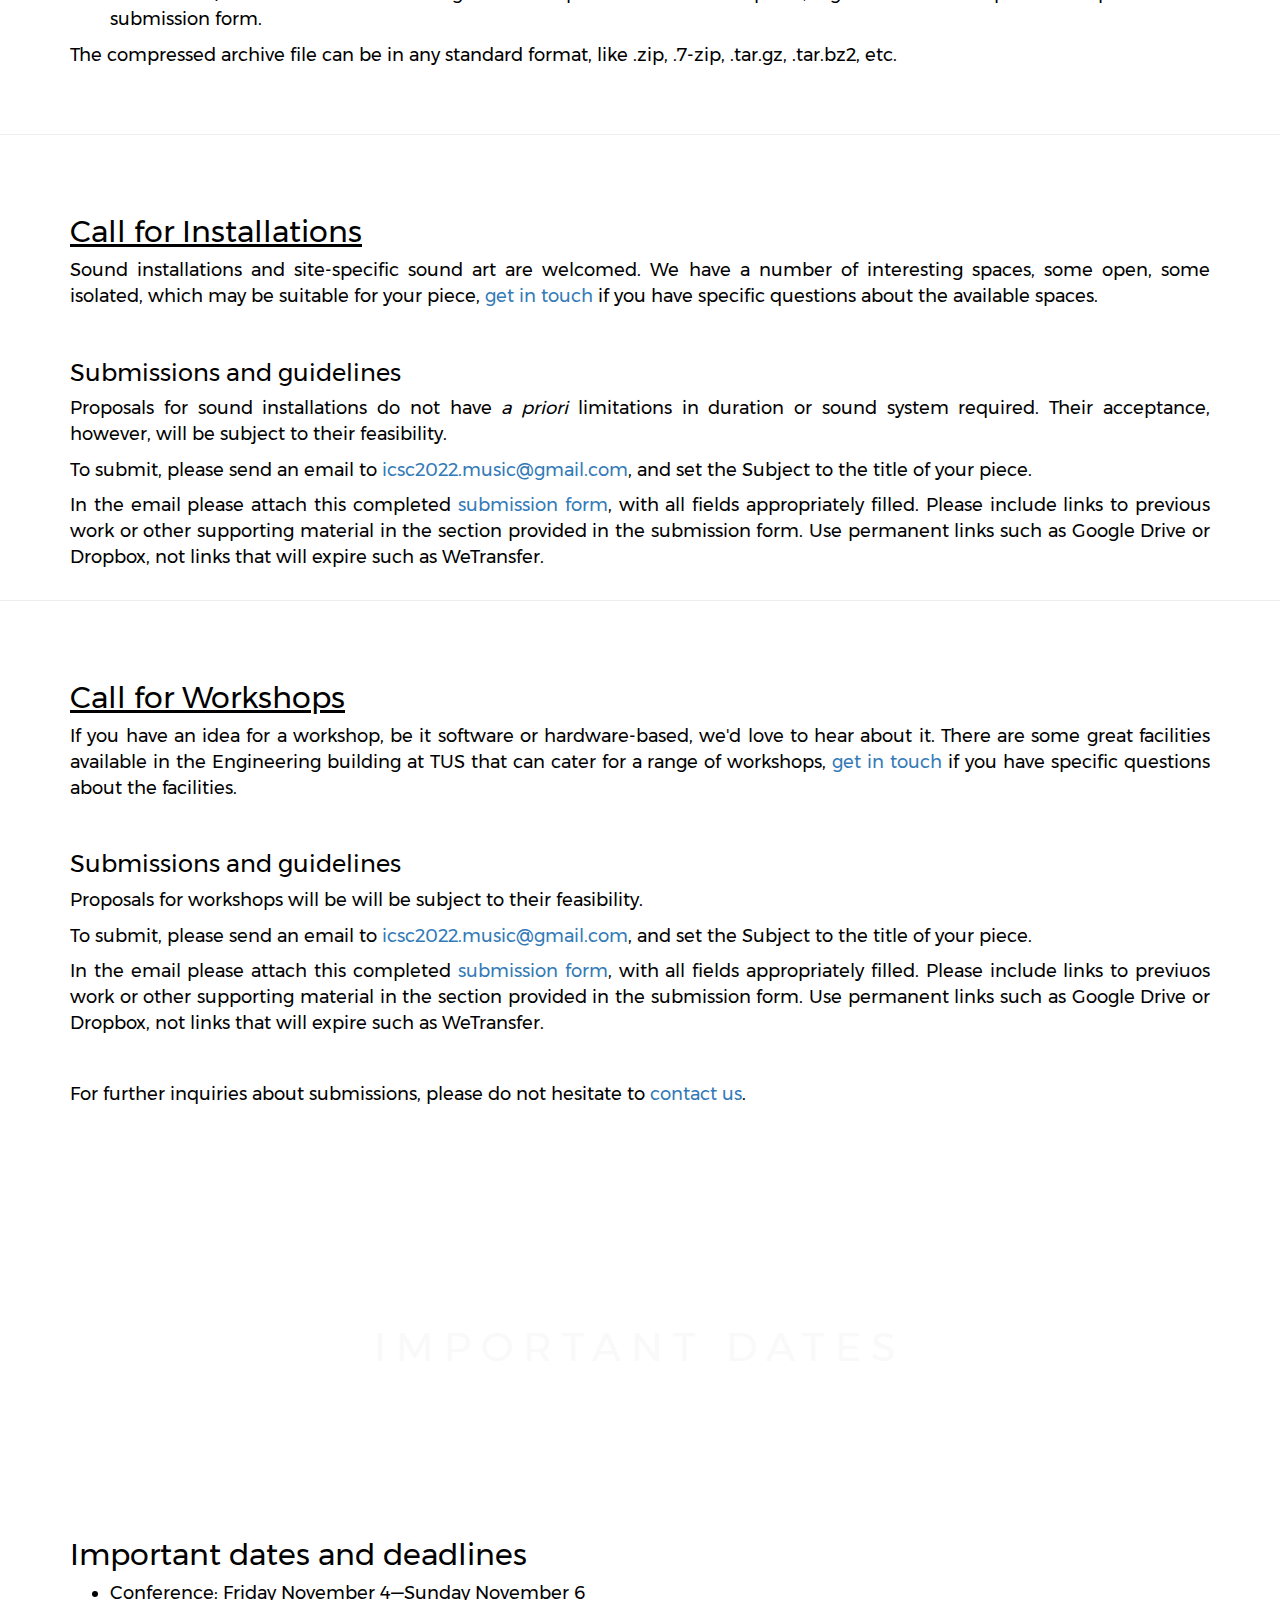
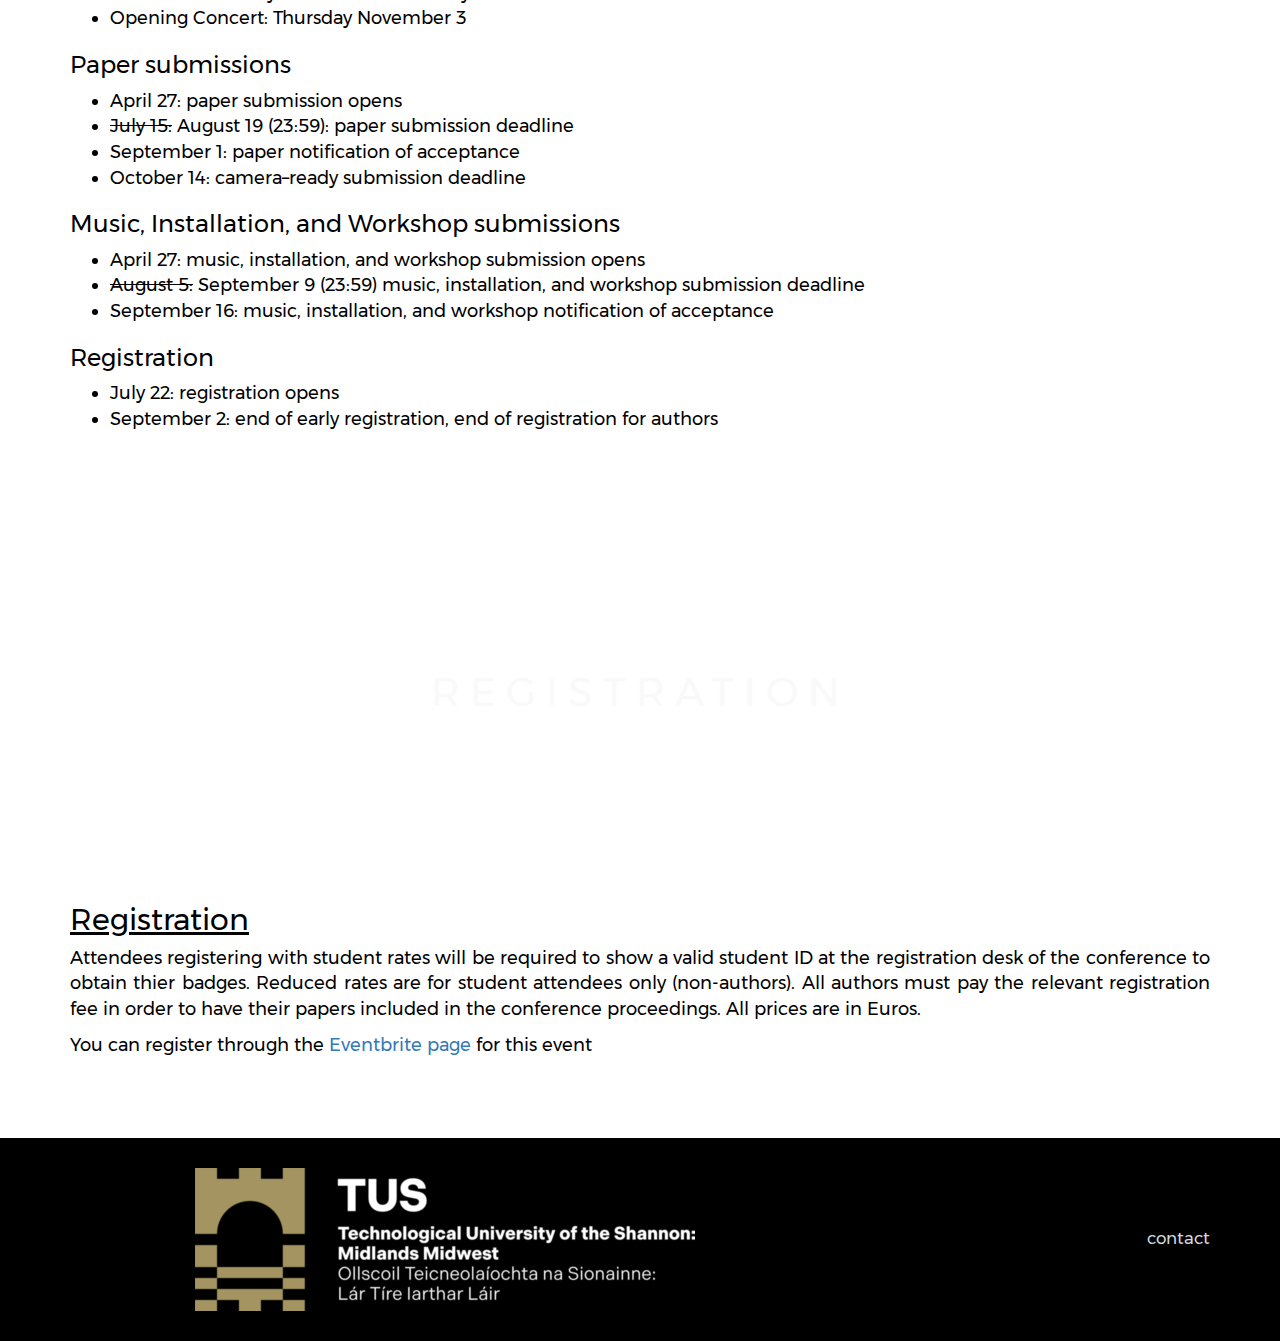
==== commit 45069dc5: "Update index.html" ====
--- a/index.html
+++ b/index.html
@@ -177,24 +177,7 @@
     </div>
   </div>
   
- 
-  <div class="content">
-    <div class="container">
-      <h3>Music Review Committee</h3>
-      <br>
-      <ul>
-        <li>Gordon Delap</li>
-        <li>Jenn Kirby</li>
-        <li>Brian Bridges</li>
-        <li>David Stalling</li>
-        <li>Eoin Smith</li>
-        <li>Kerry Hagan</li>
-        <li>Iain McCurdy</li>
-
-      </ul>
-    </div>
-  </div>
-  
+
  
   <div class="content">
     <div class="container">
@@ -813,4 +796,4 @@
   </script>
 </body>
 
-</html>+</html>
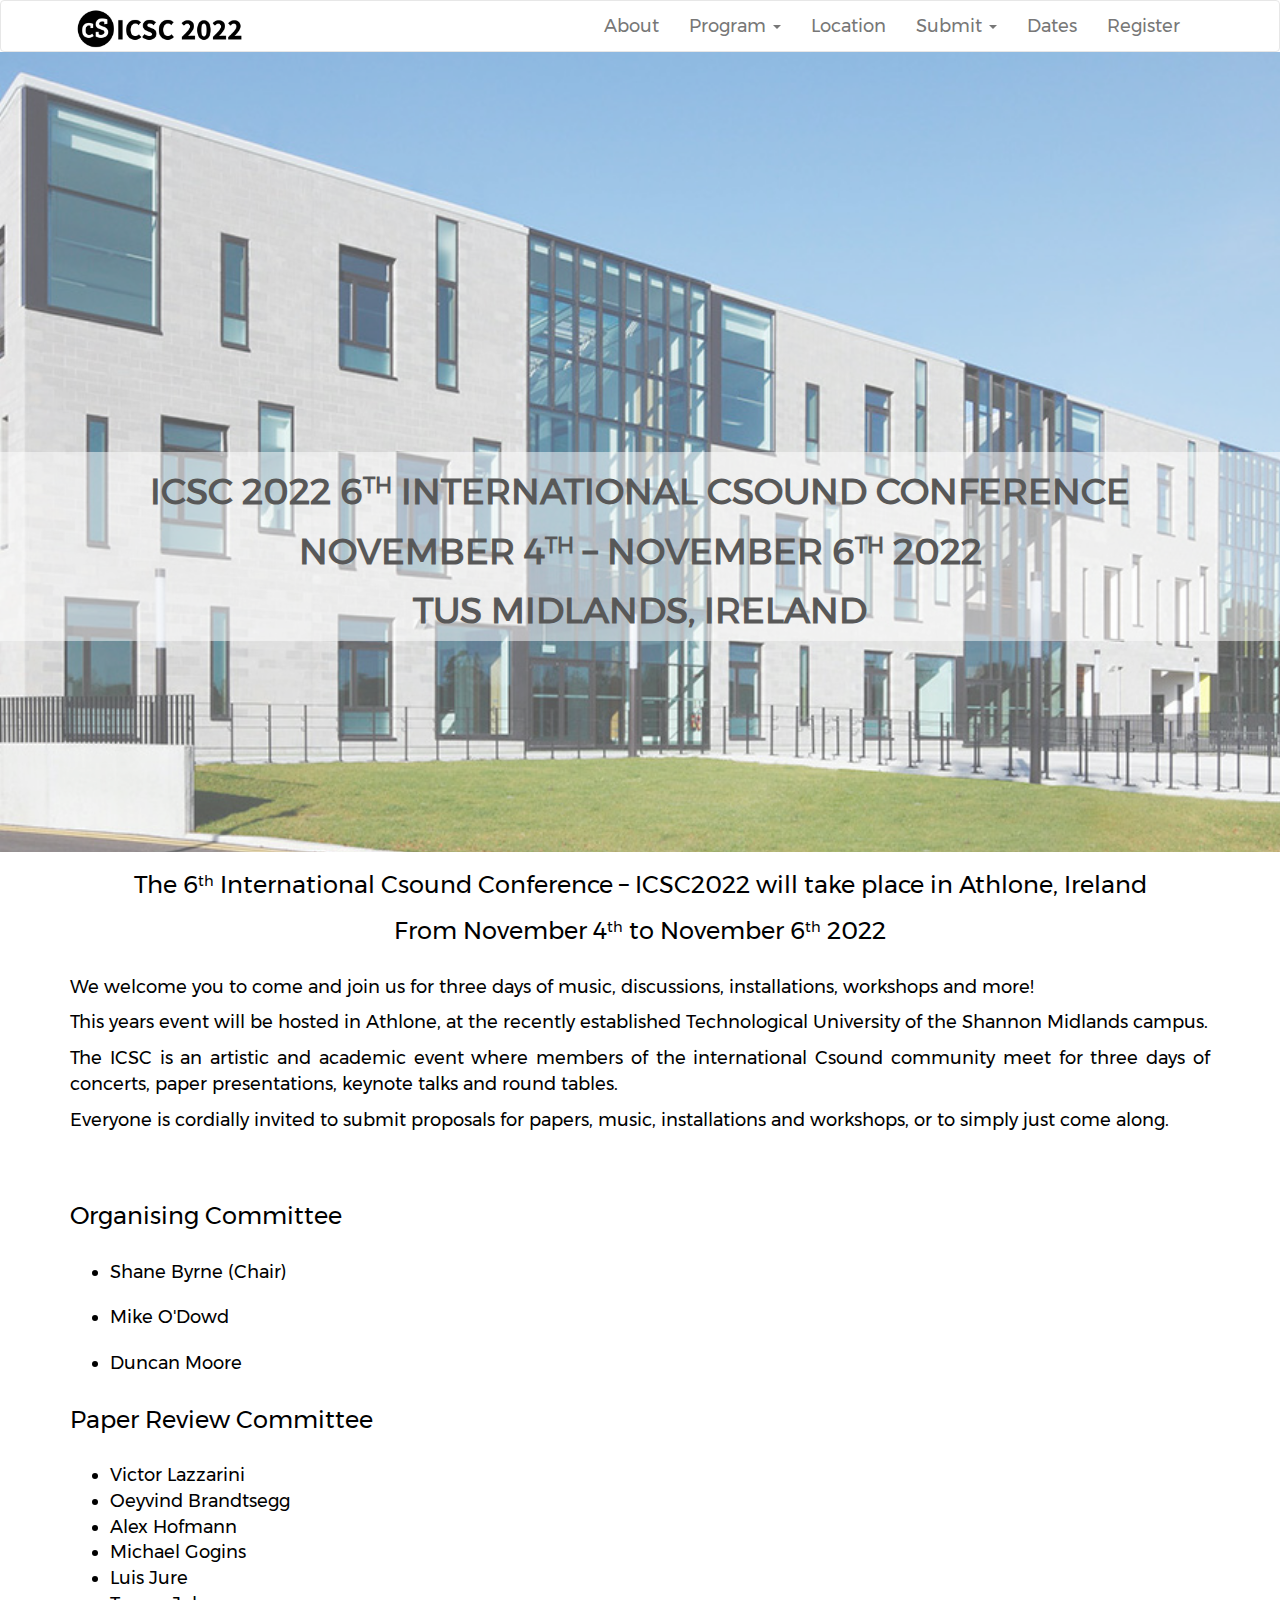
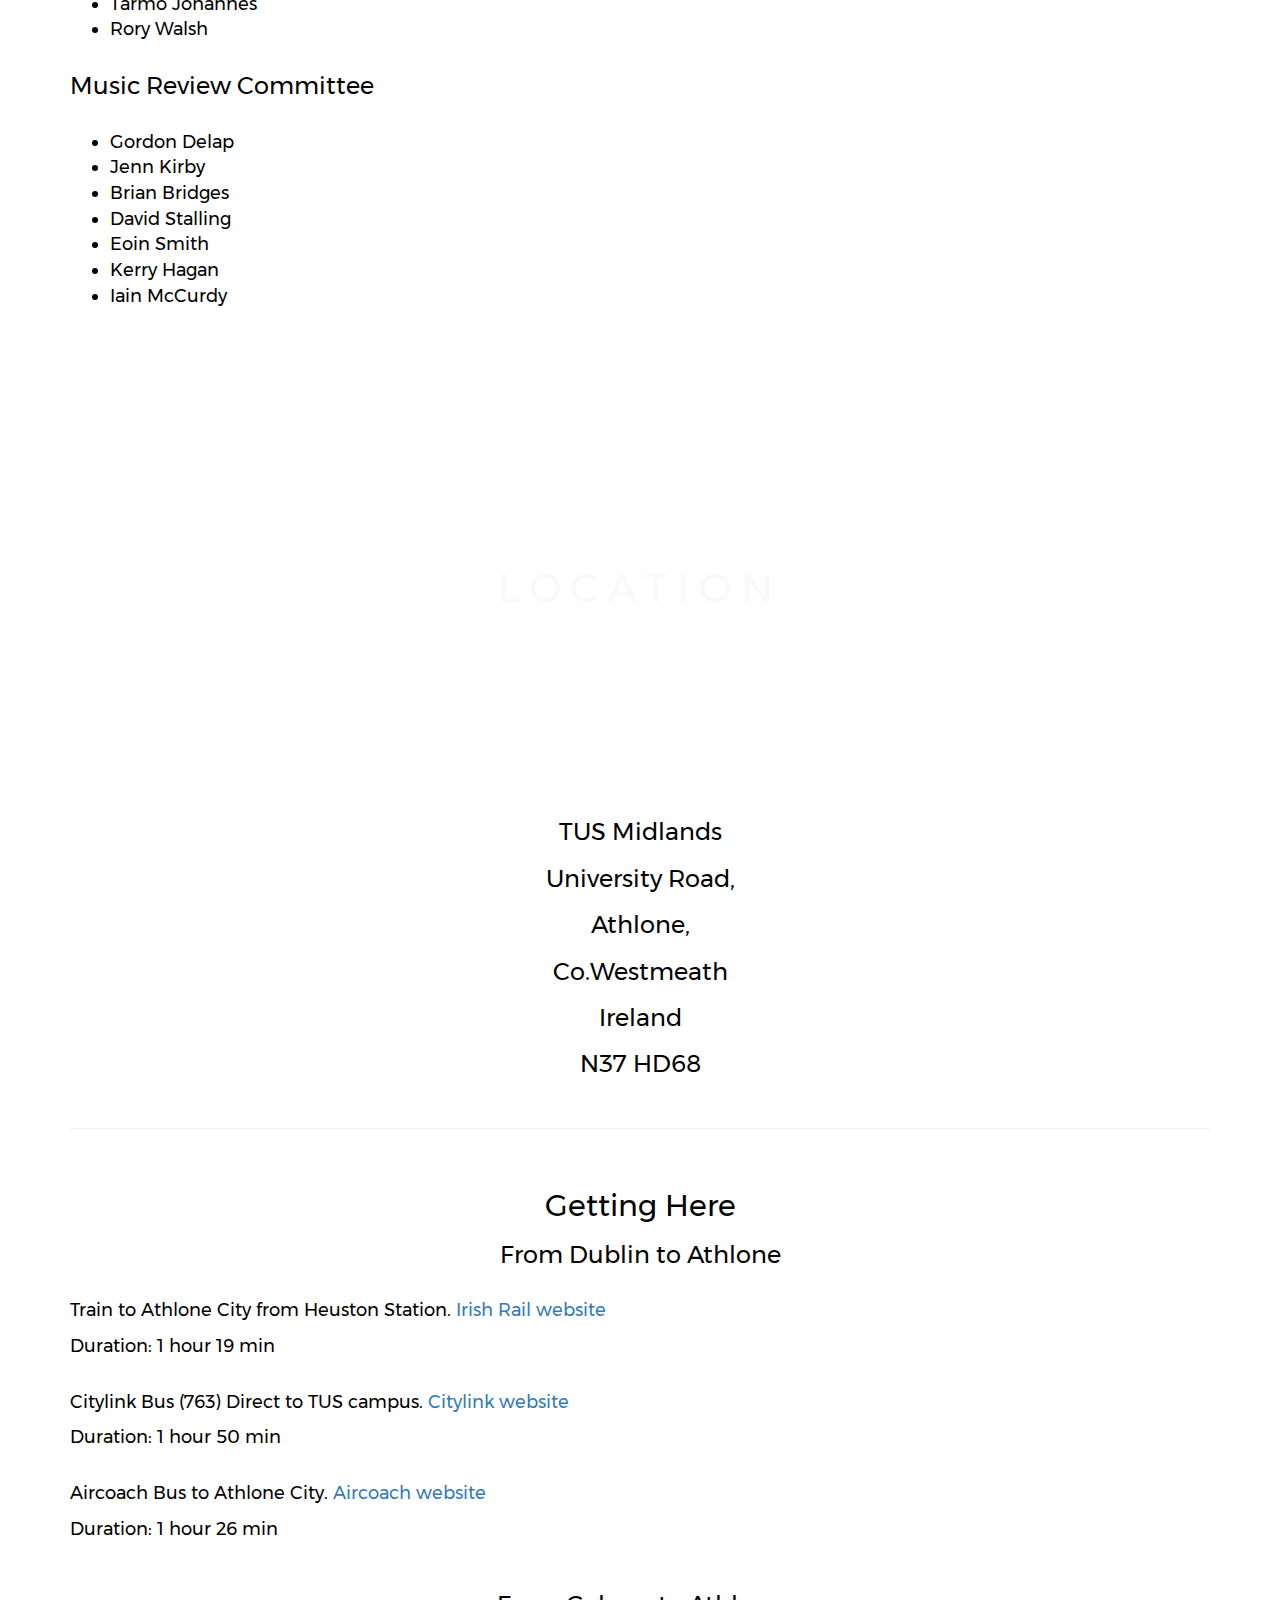
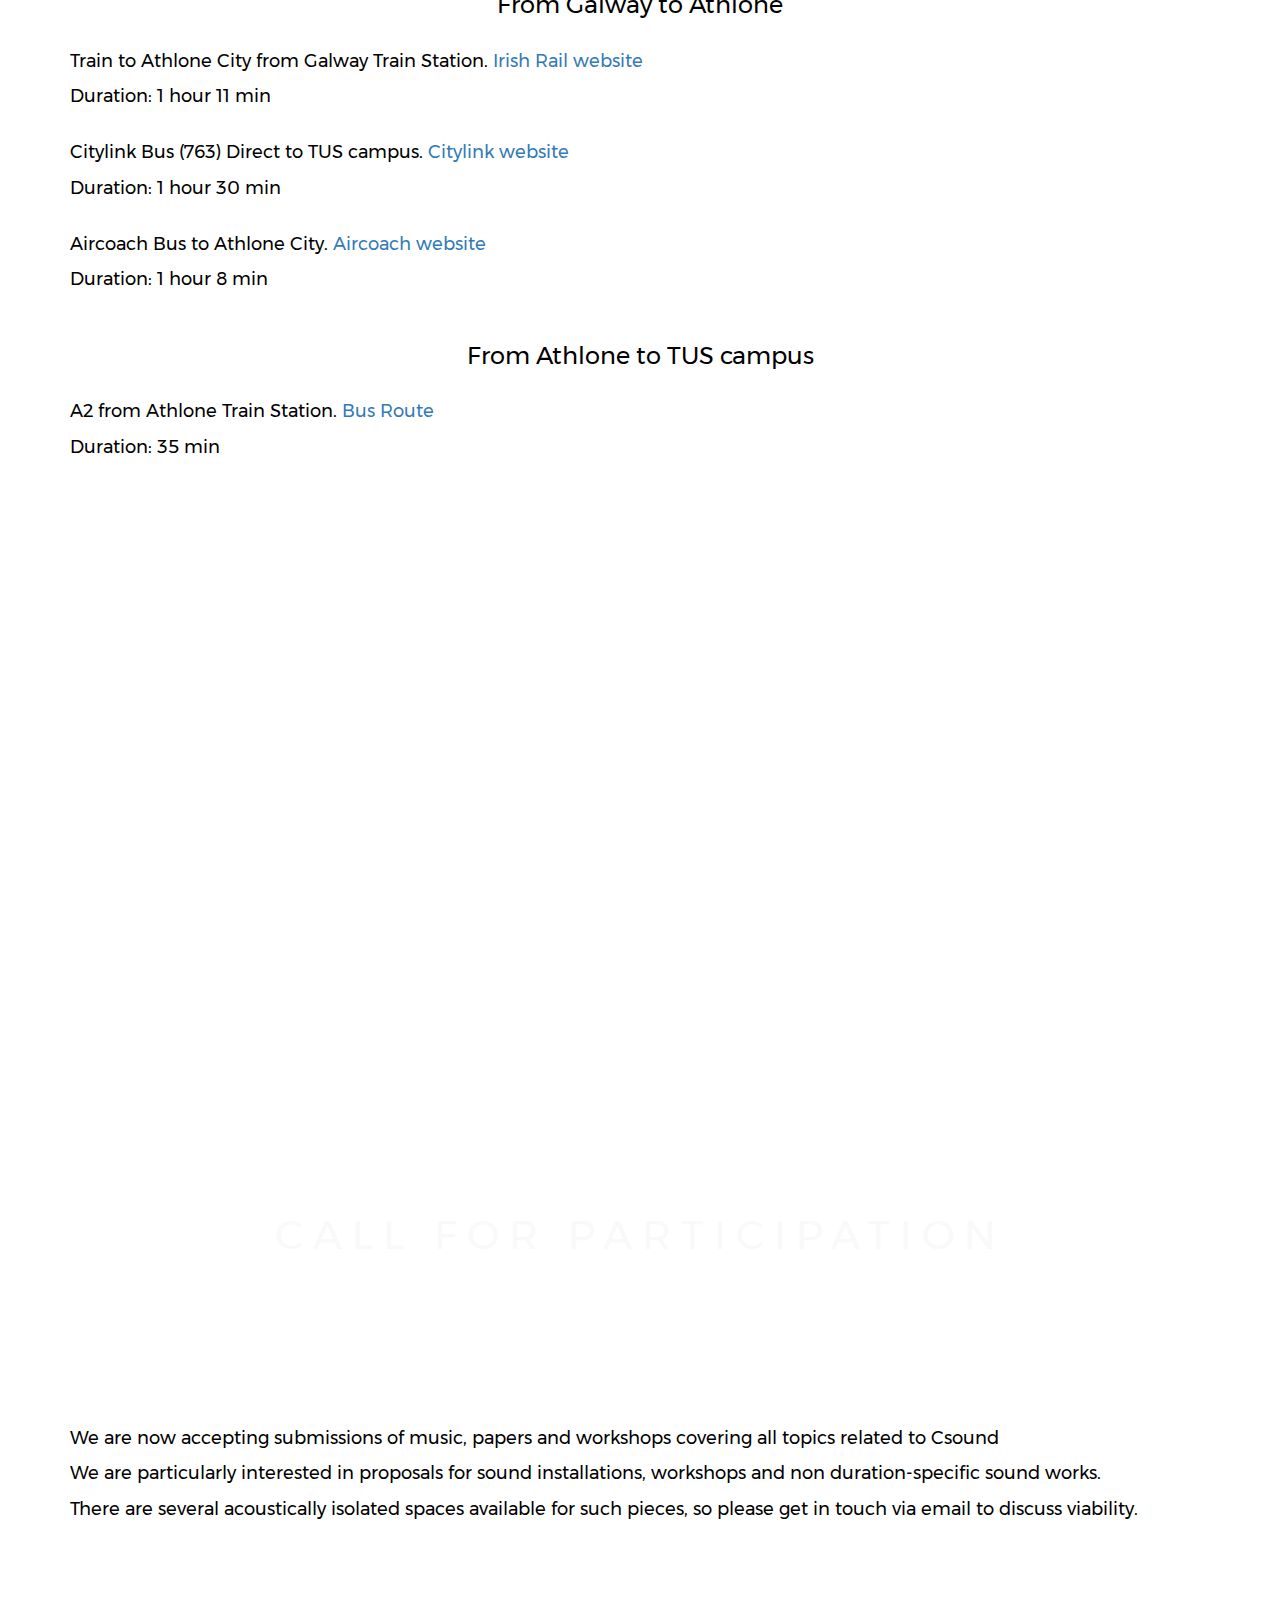
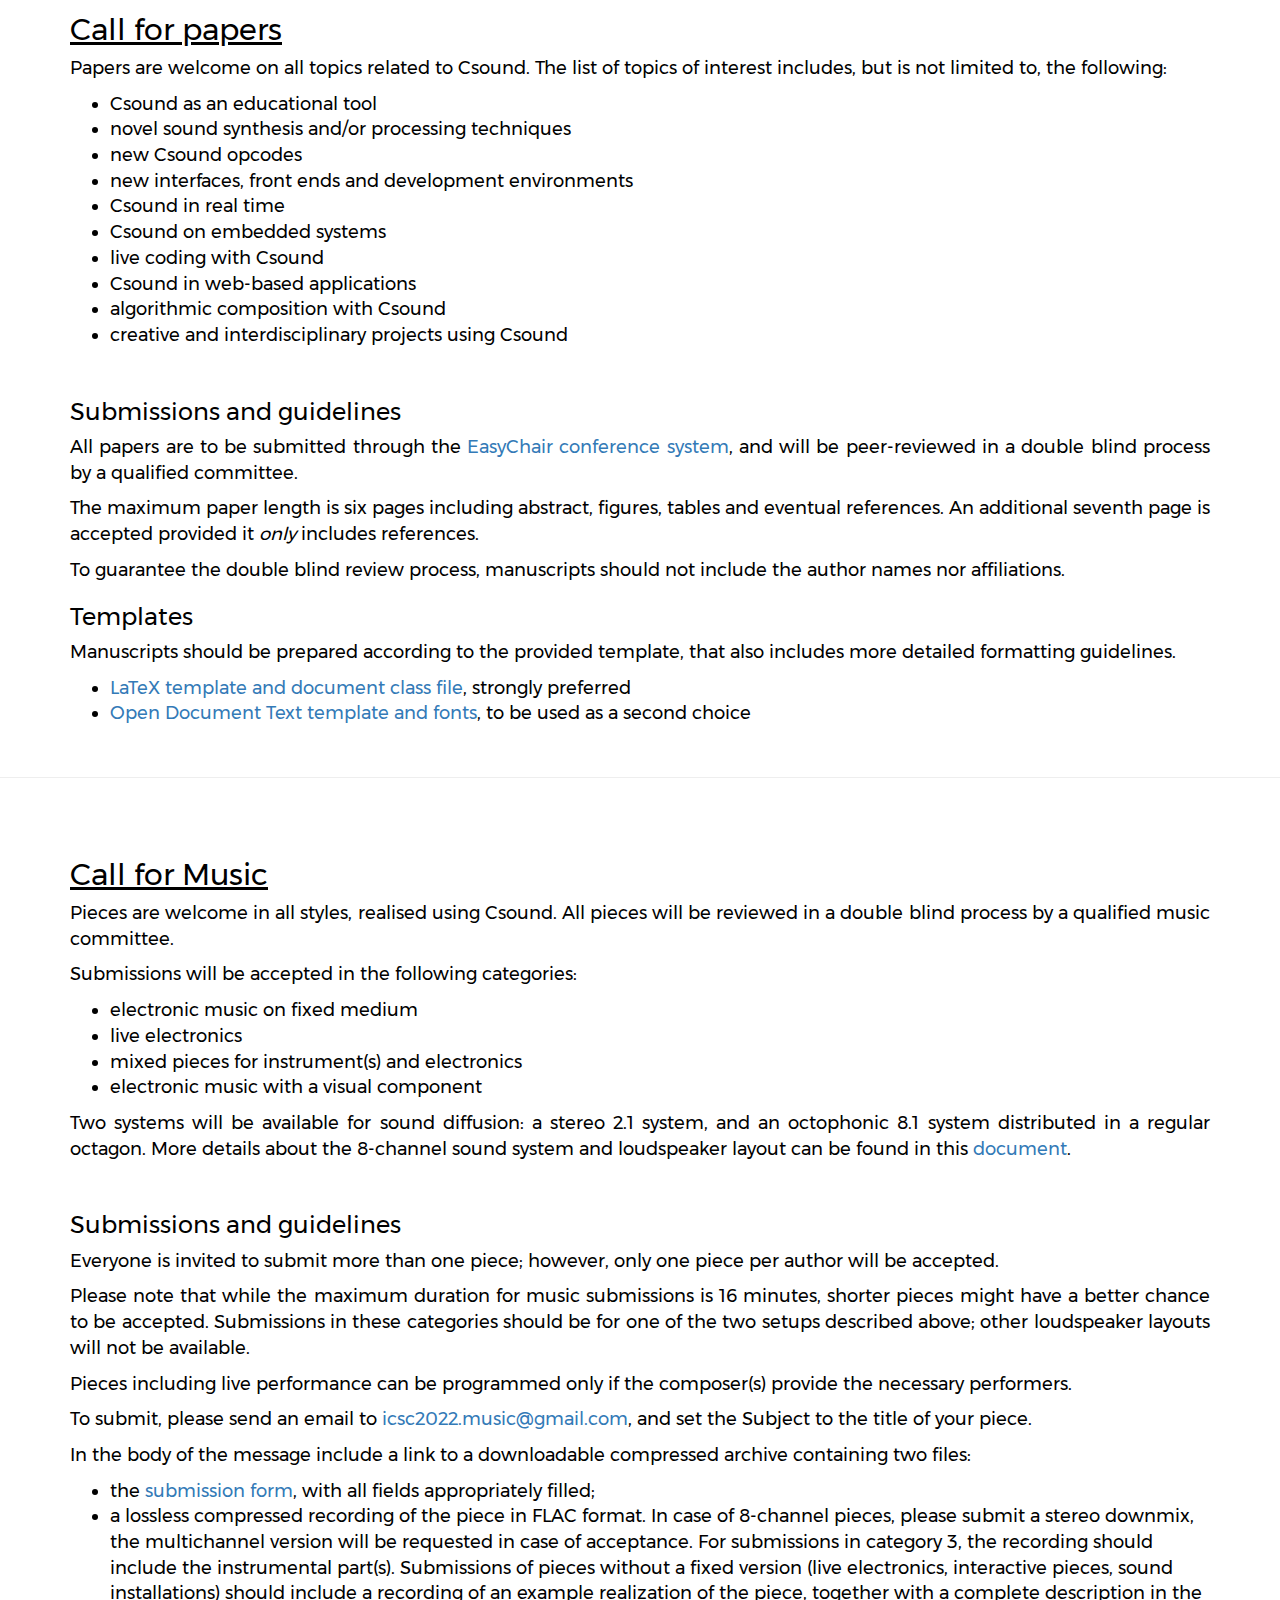
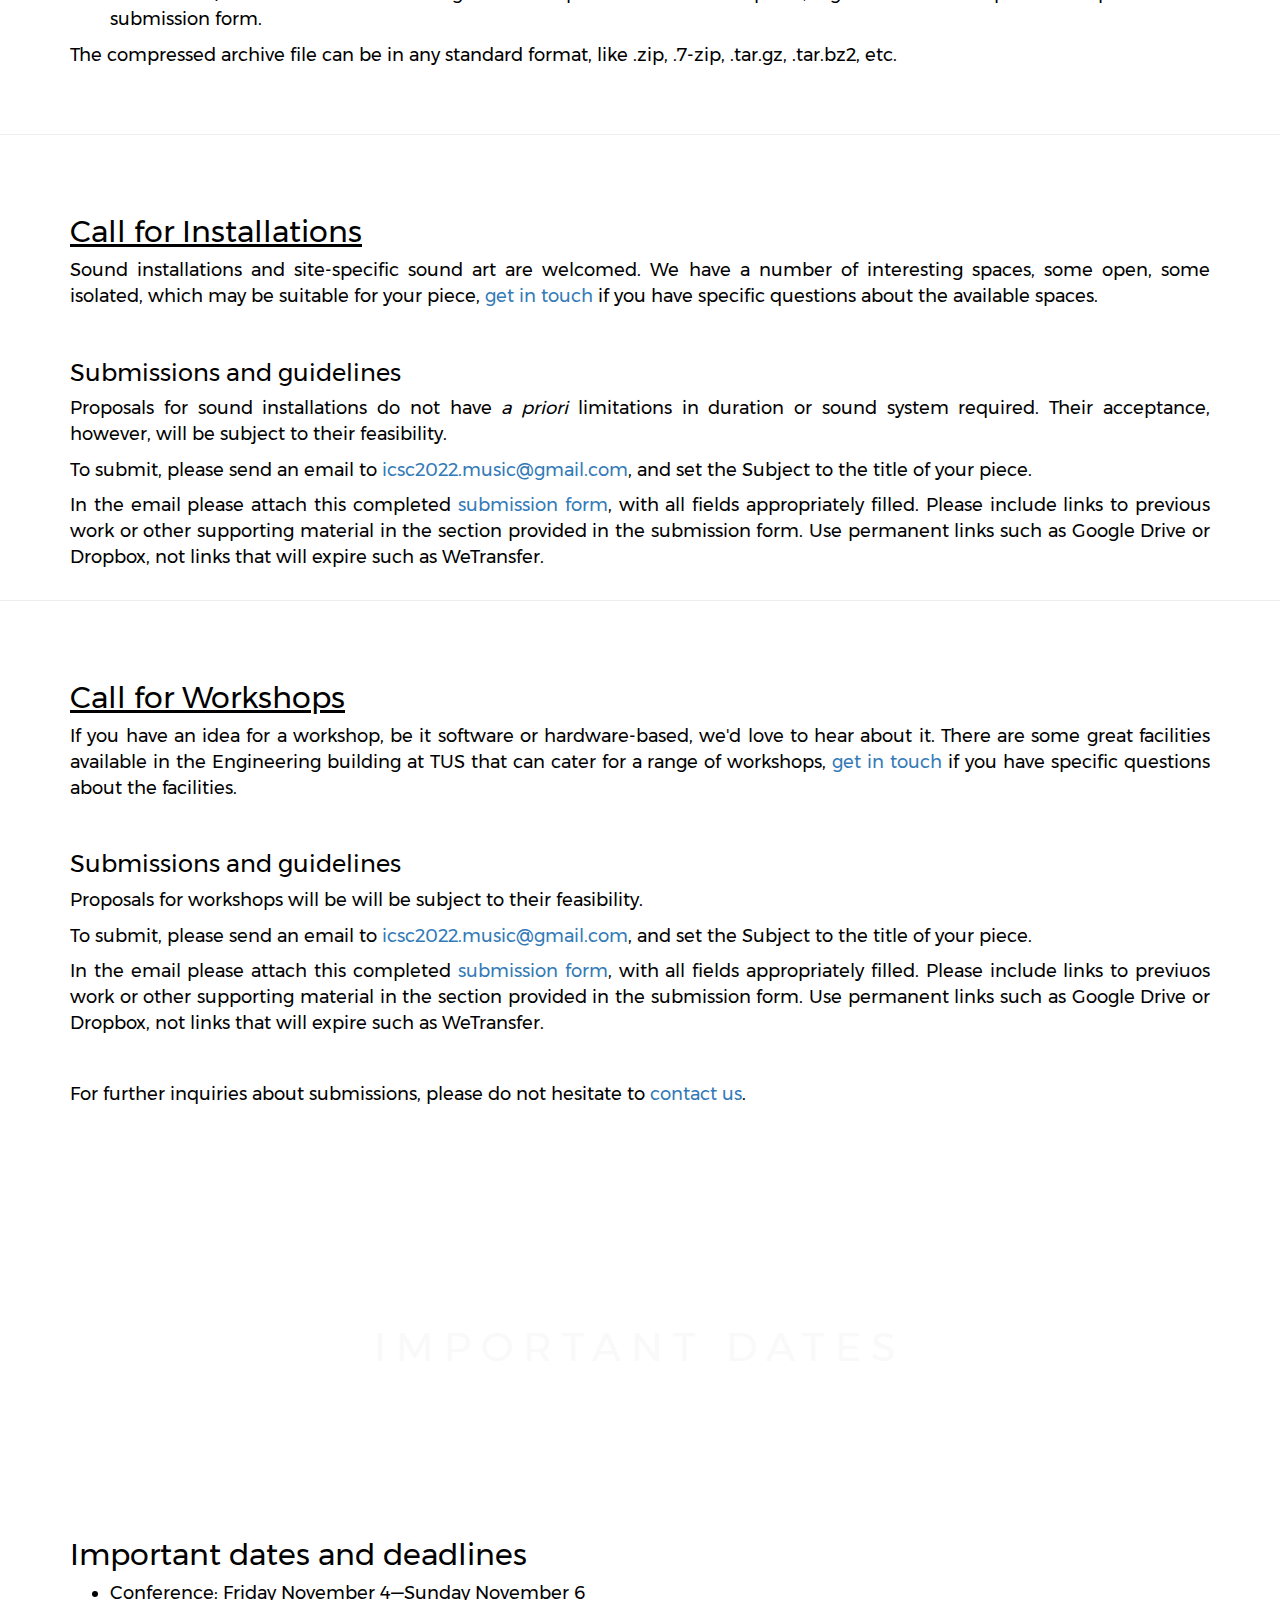
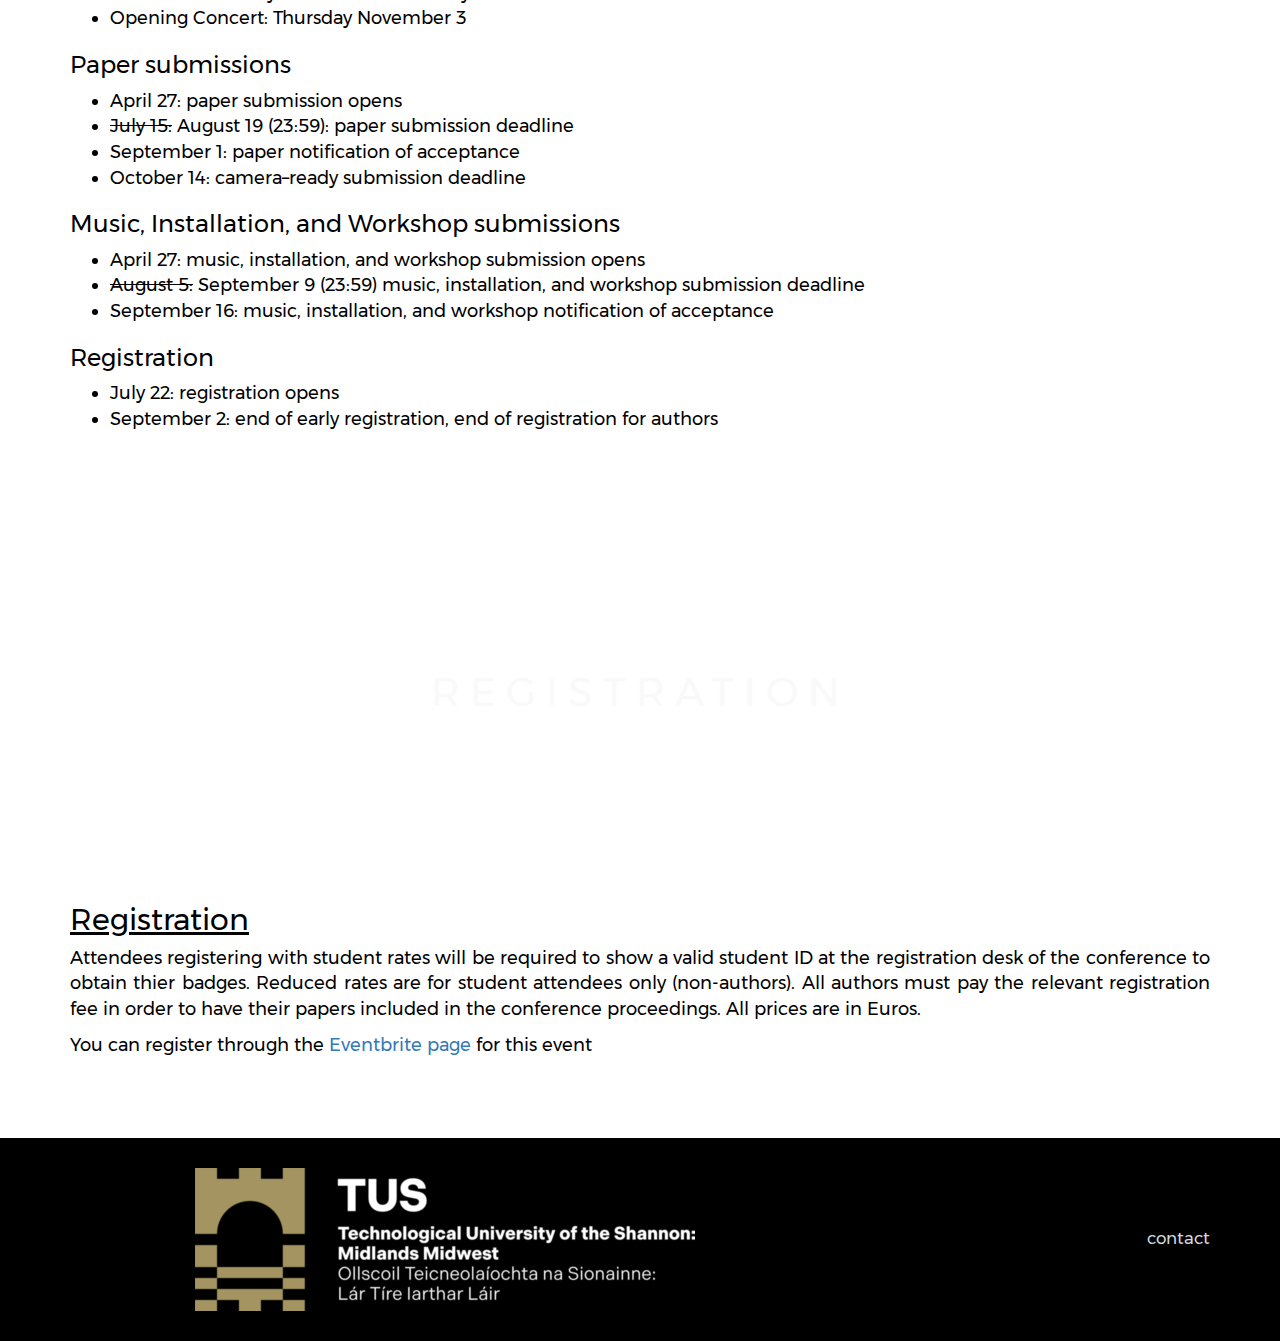
==== commit d14b0231: "Workshops" ====
--- a/index.html
+++ b/index.html
@@ -70,6 +70,7 @@
                 <li><a href="./program_list.html">Conference Program</a></li>
                 <li><a href="./keynotes.html">Keynotes</a></li>
                 <li><a href="./abstracts.html">Proceedings</a></li>
+                <li><a href="./workshops.html">Workshops</a></li>
                 <!-- <li><a href="./music.html">Music</a></li> -->
               </ul>
             </li>
--- a/css/style.css
+++ b/css/style.css
@@ -1,5 +1,10 @@
 html {
   scroll-behavior: smooth;
+}
+
+html,body
+{
+    overflow-x: hidden; 
 }
 body {
     font-family: 'Montserrat', sans-serif;
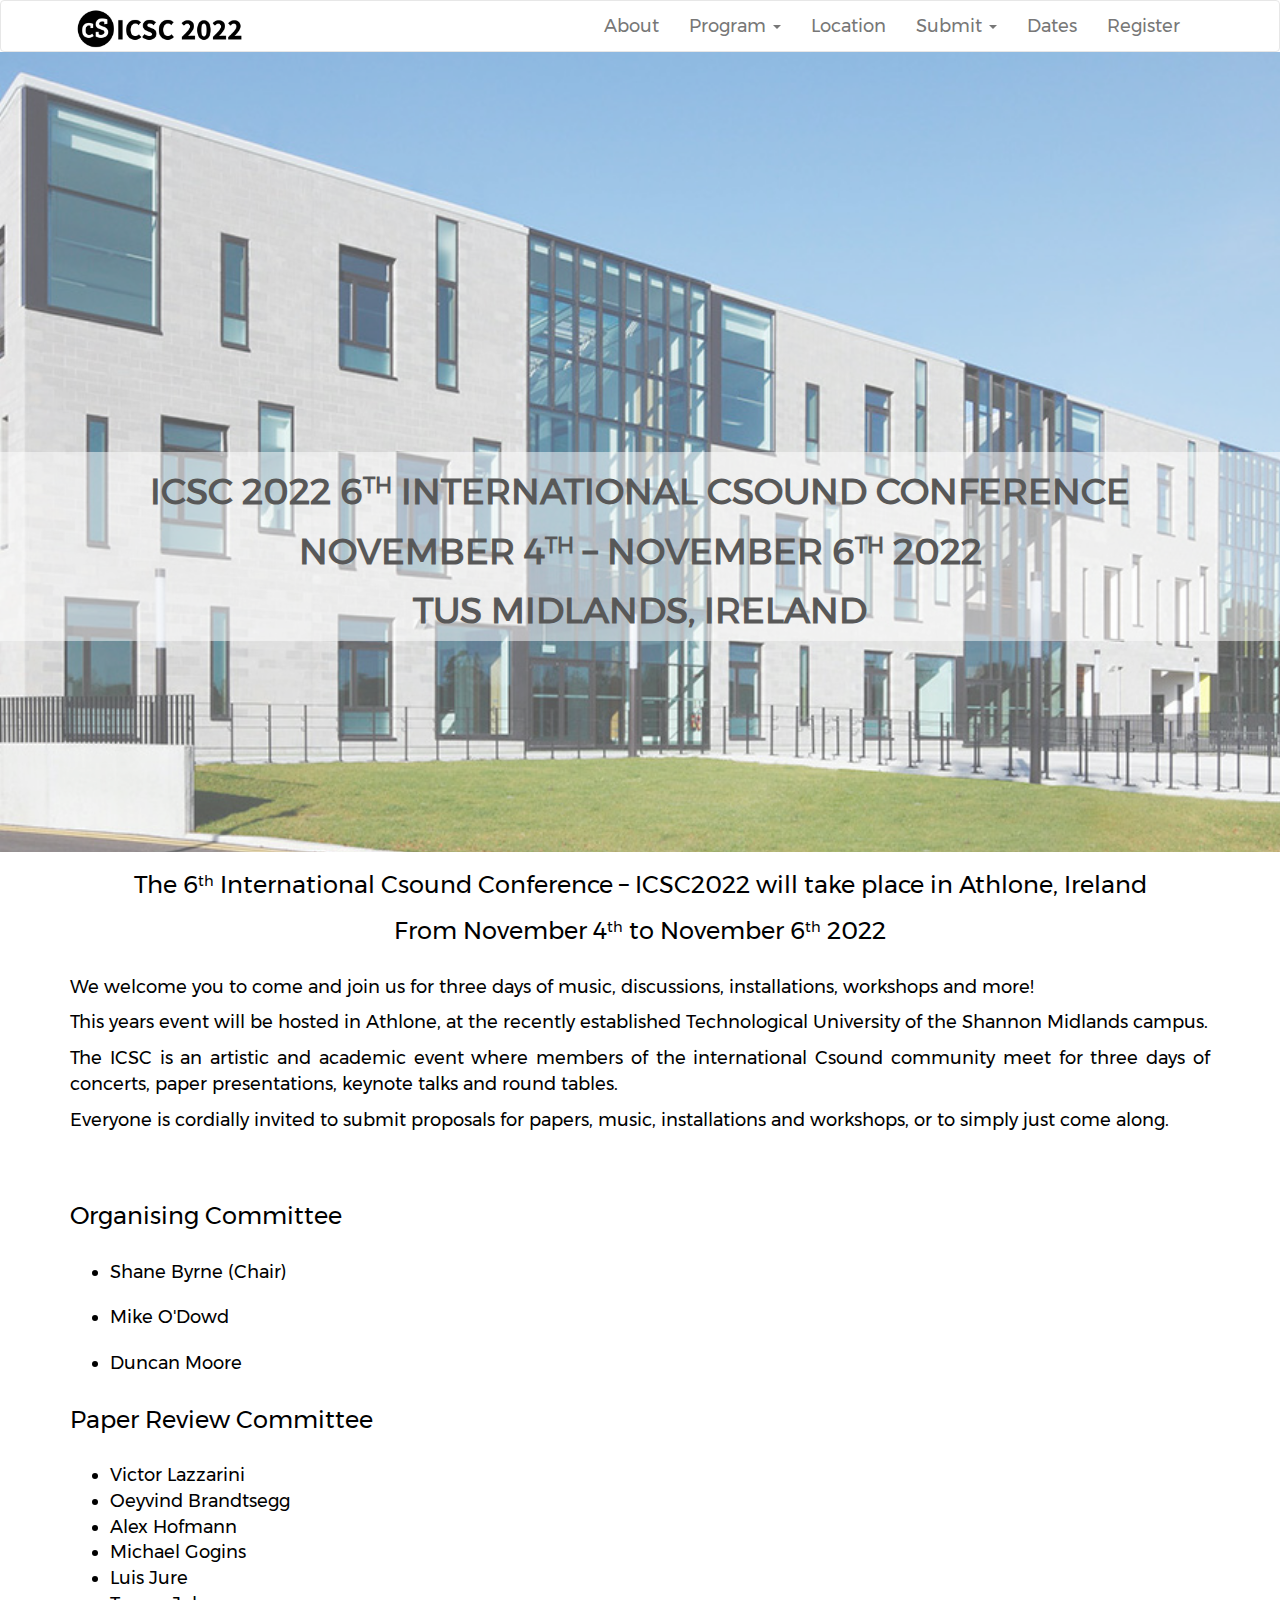
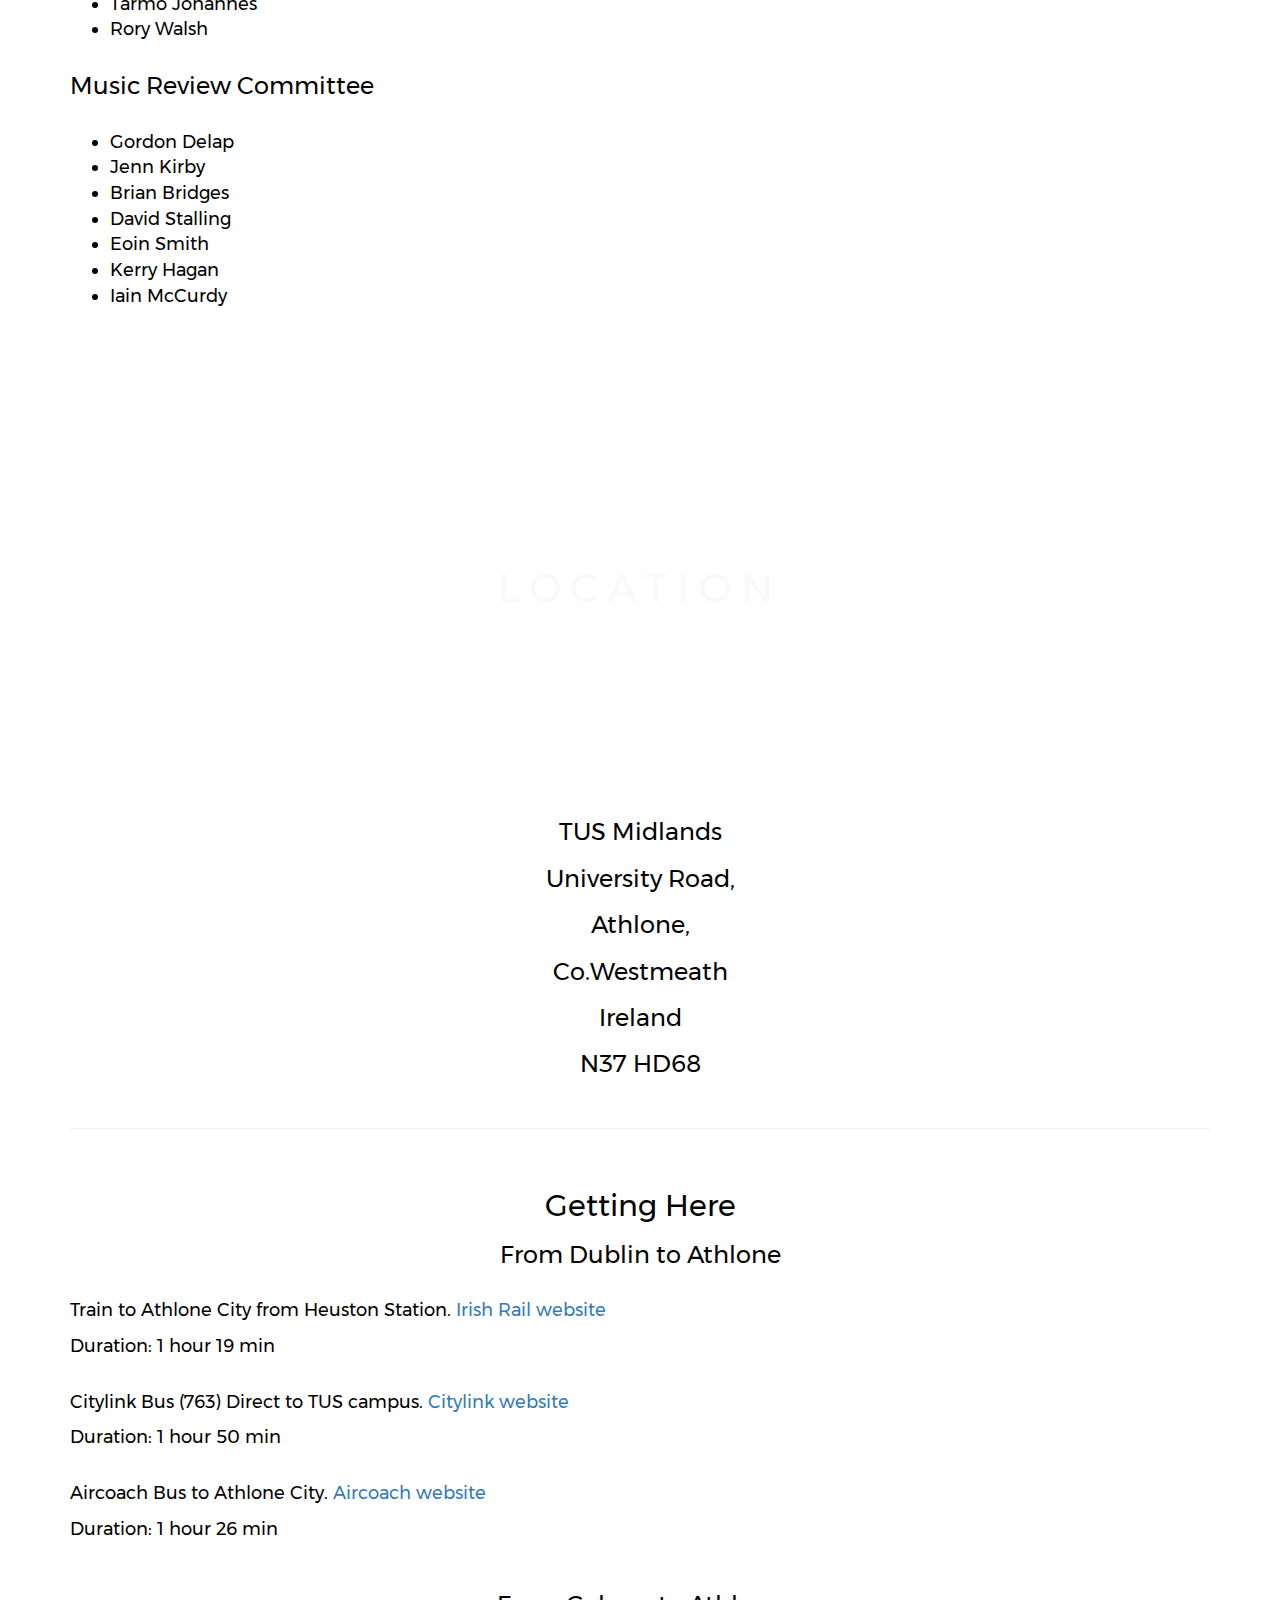
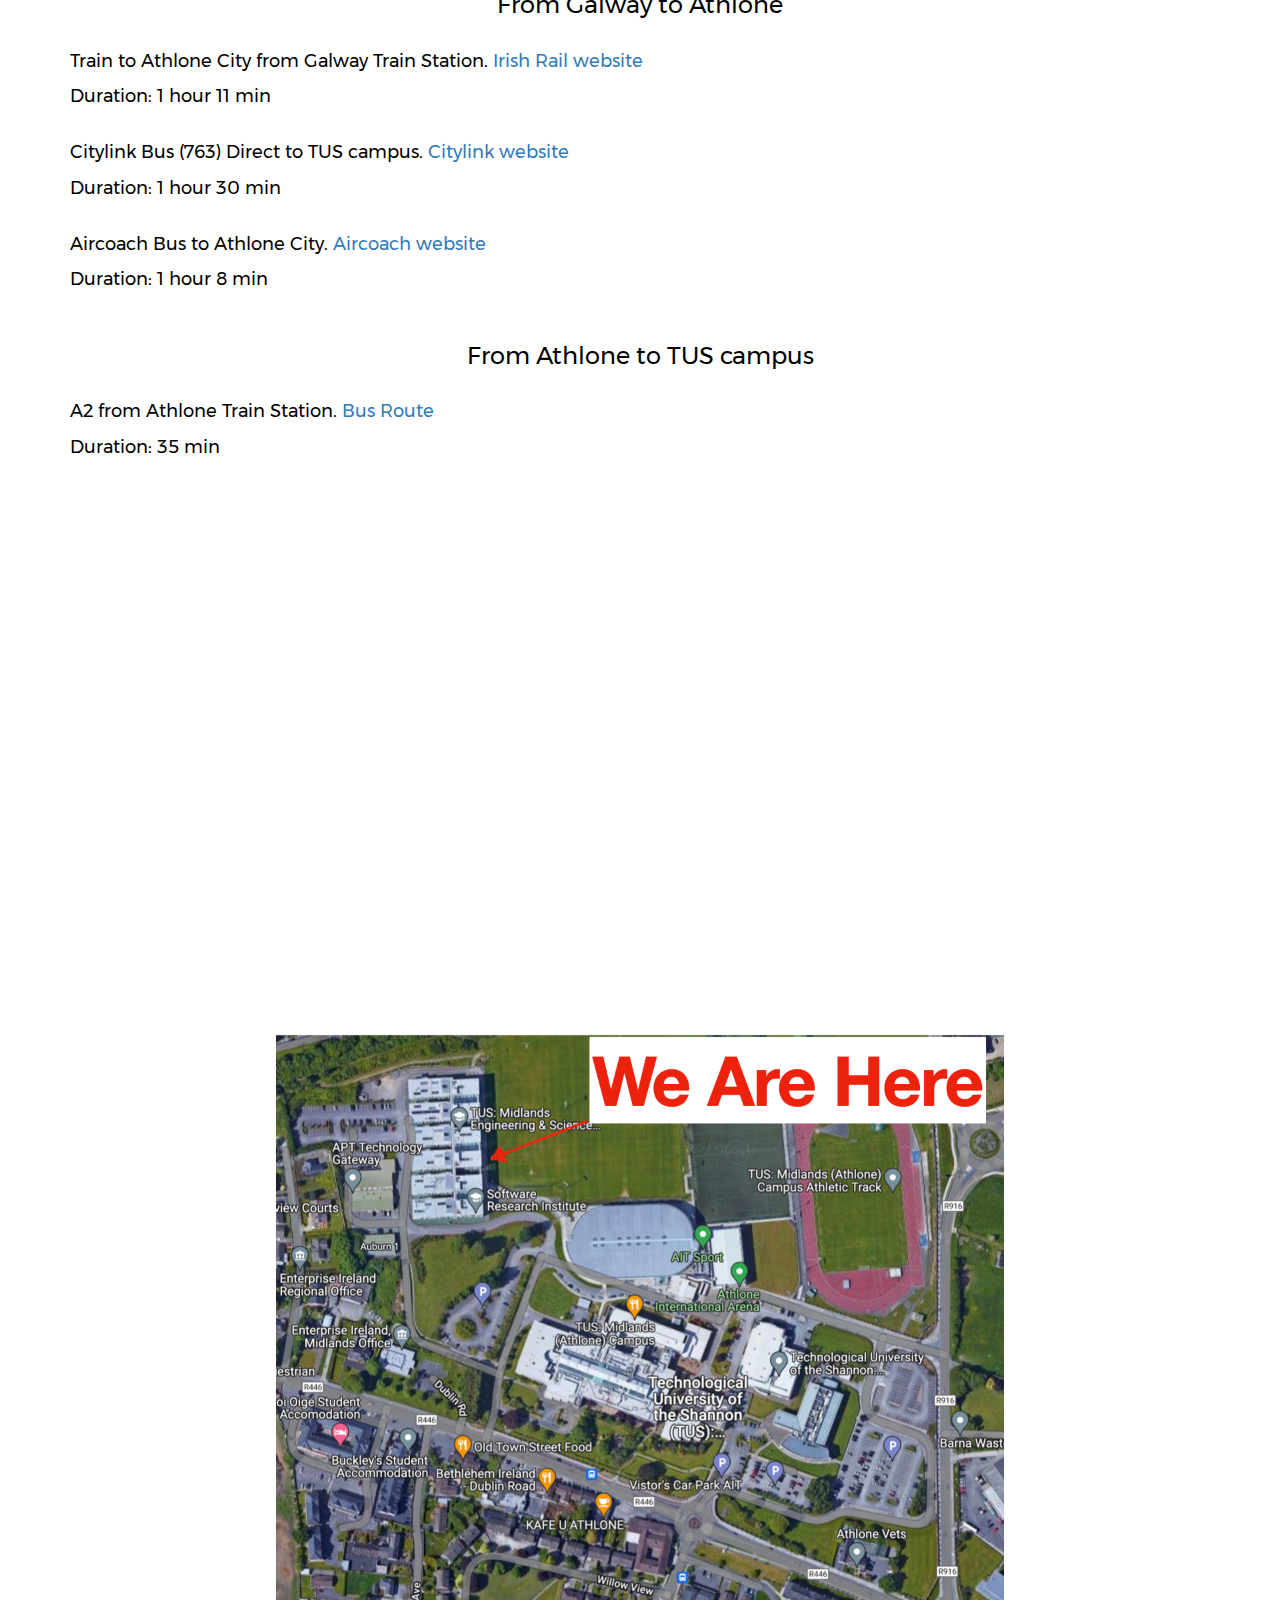
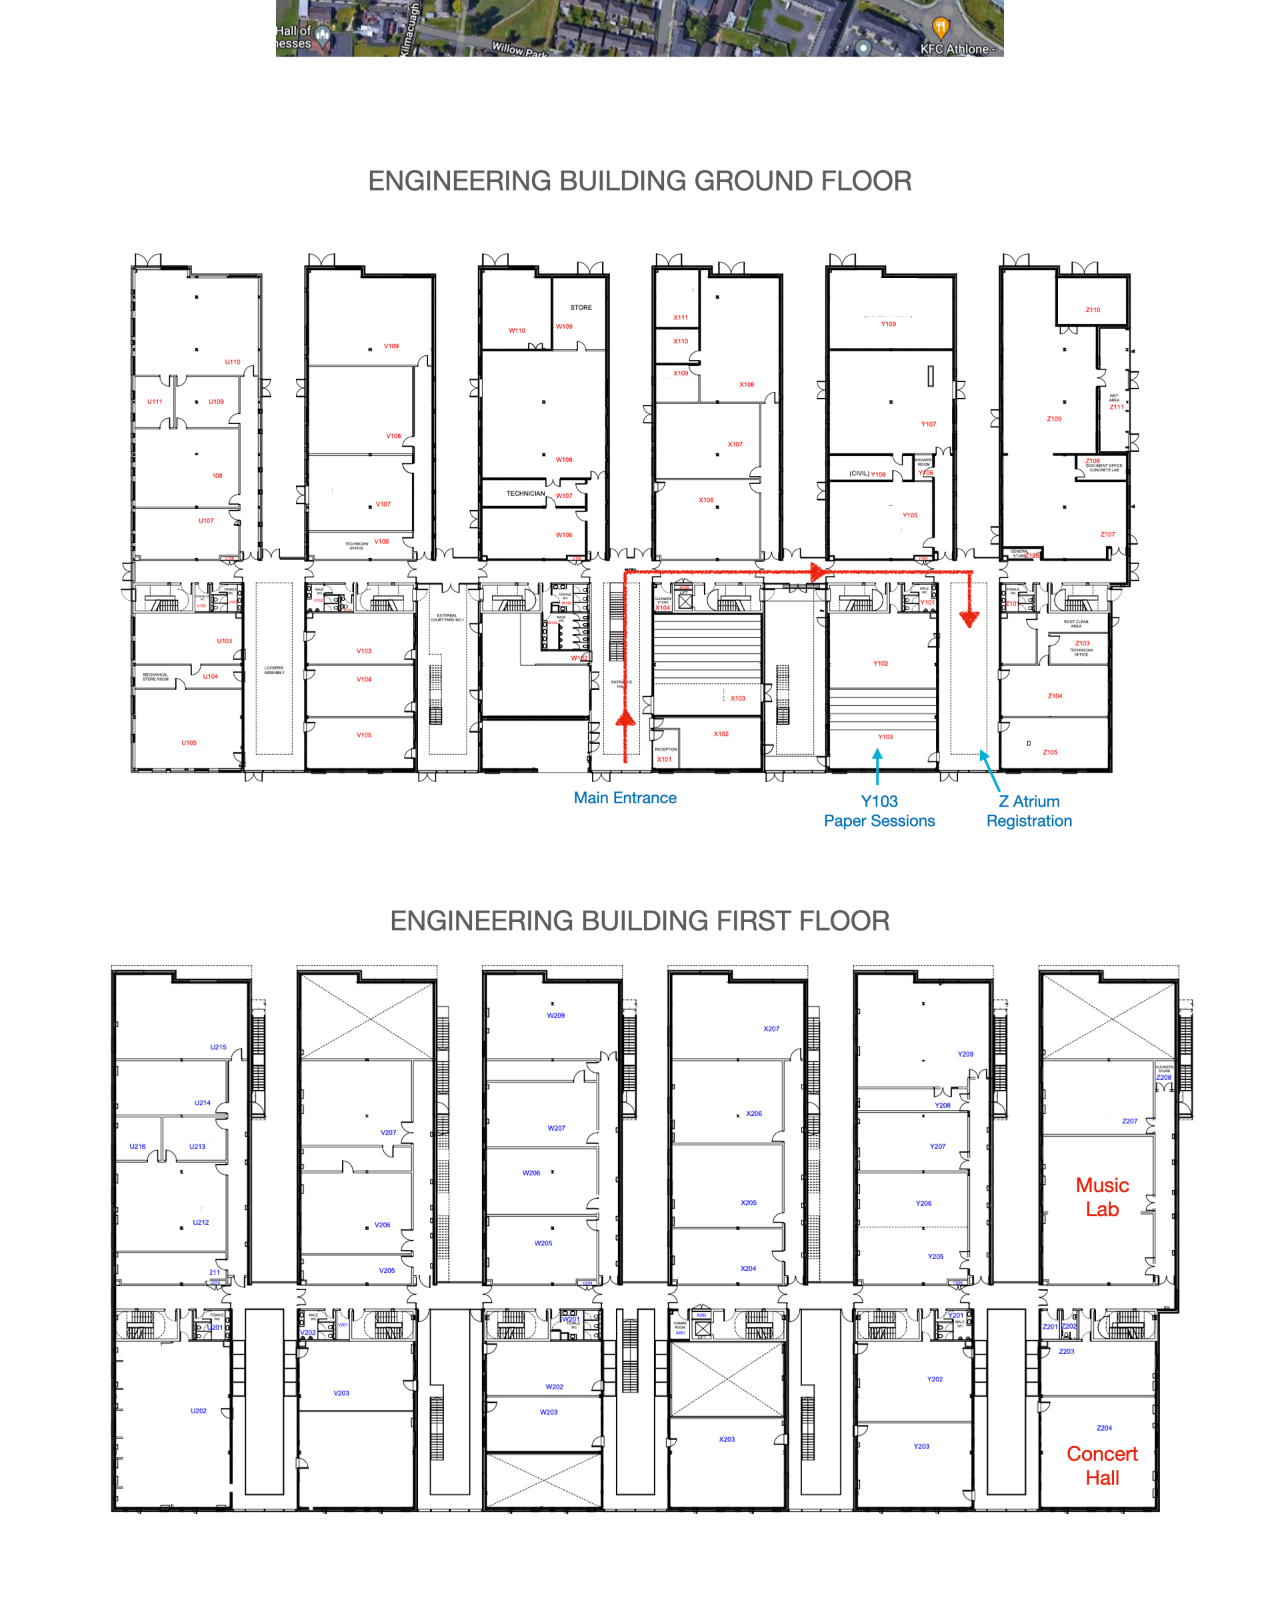
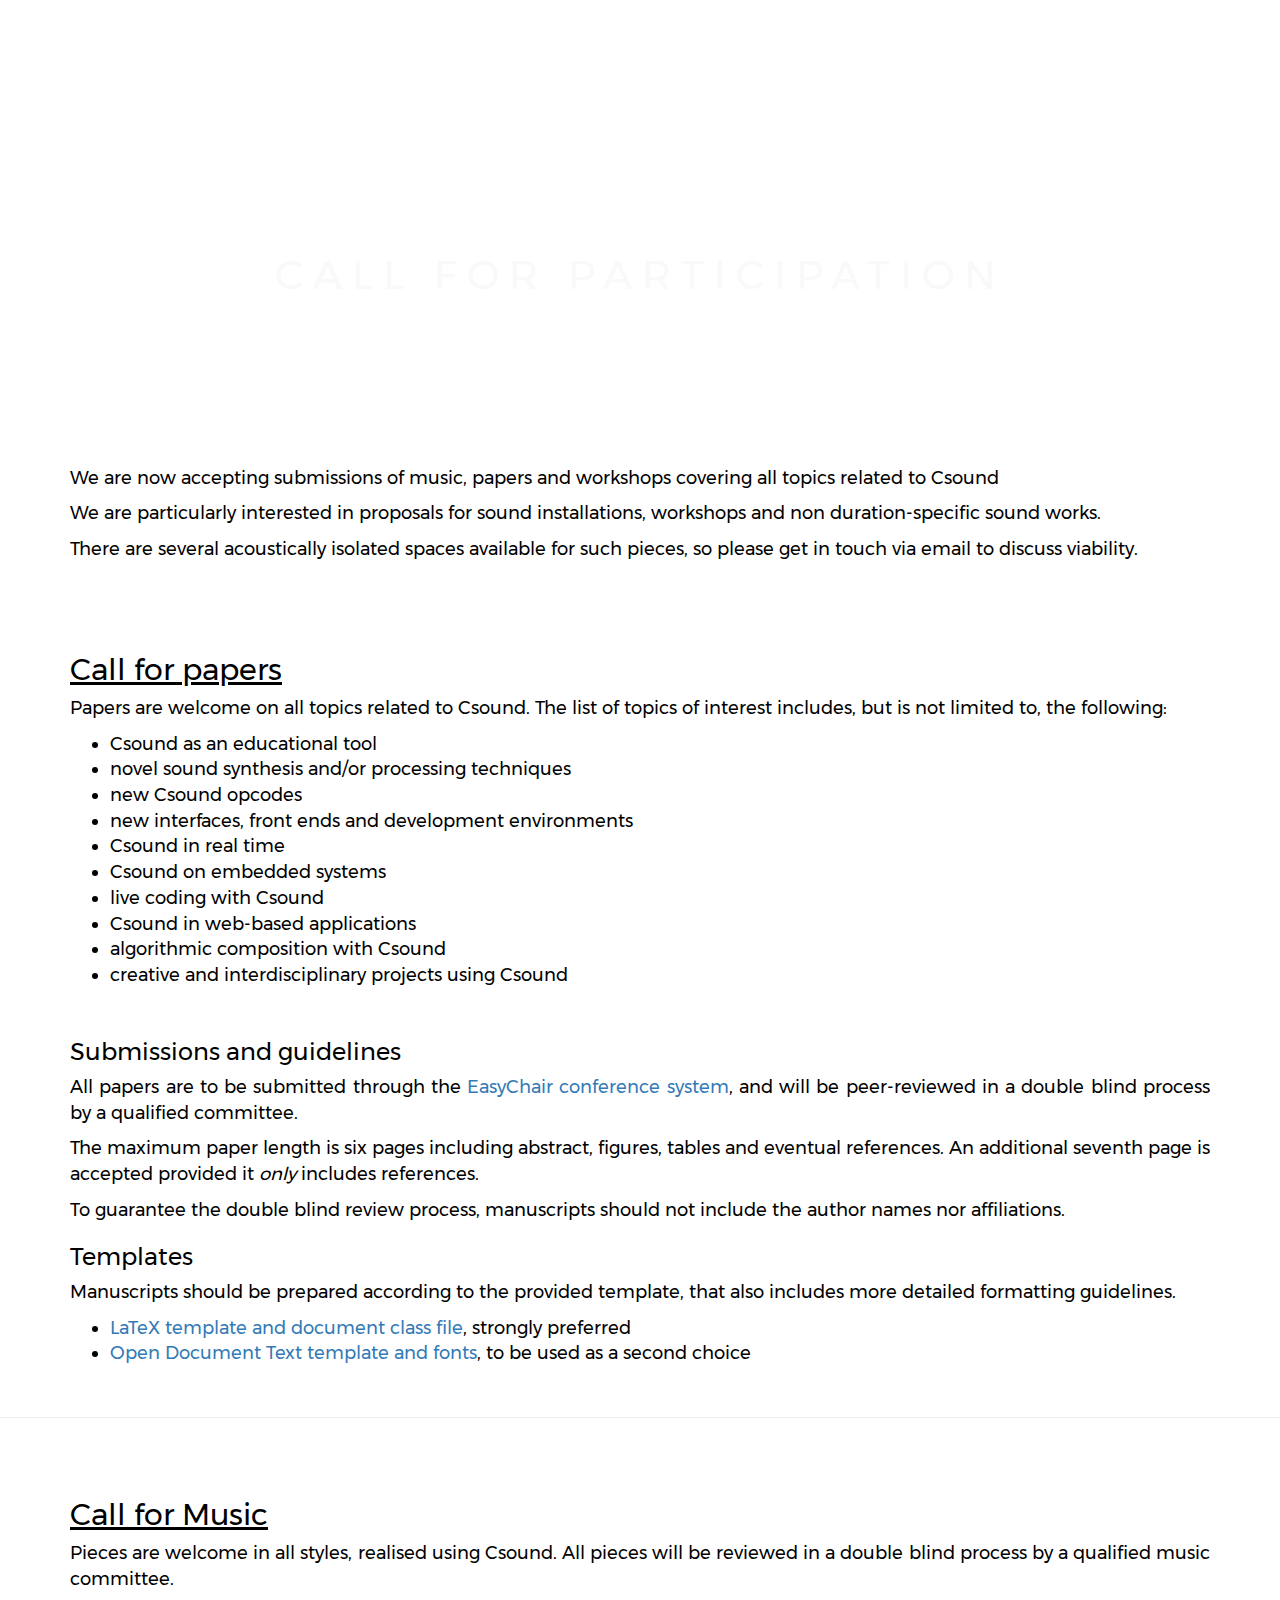
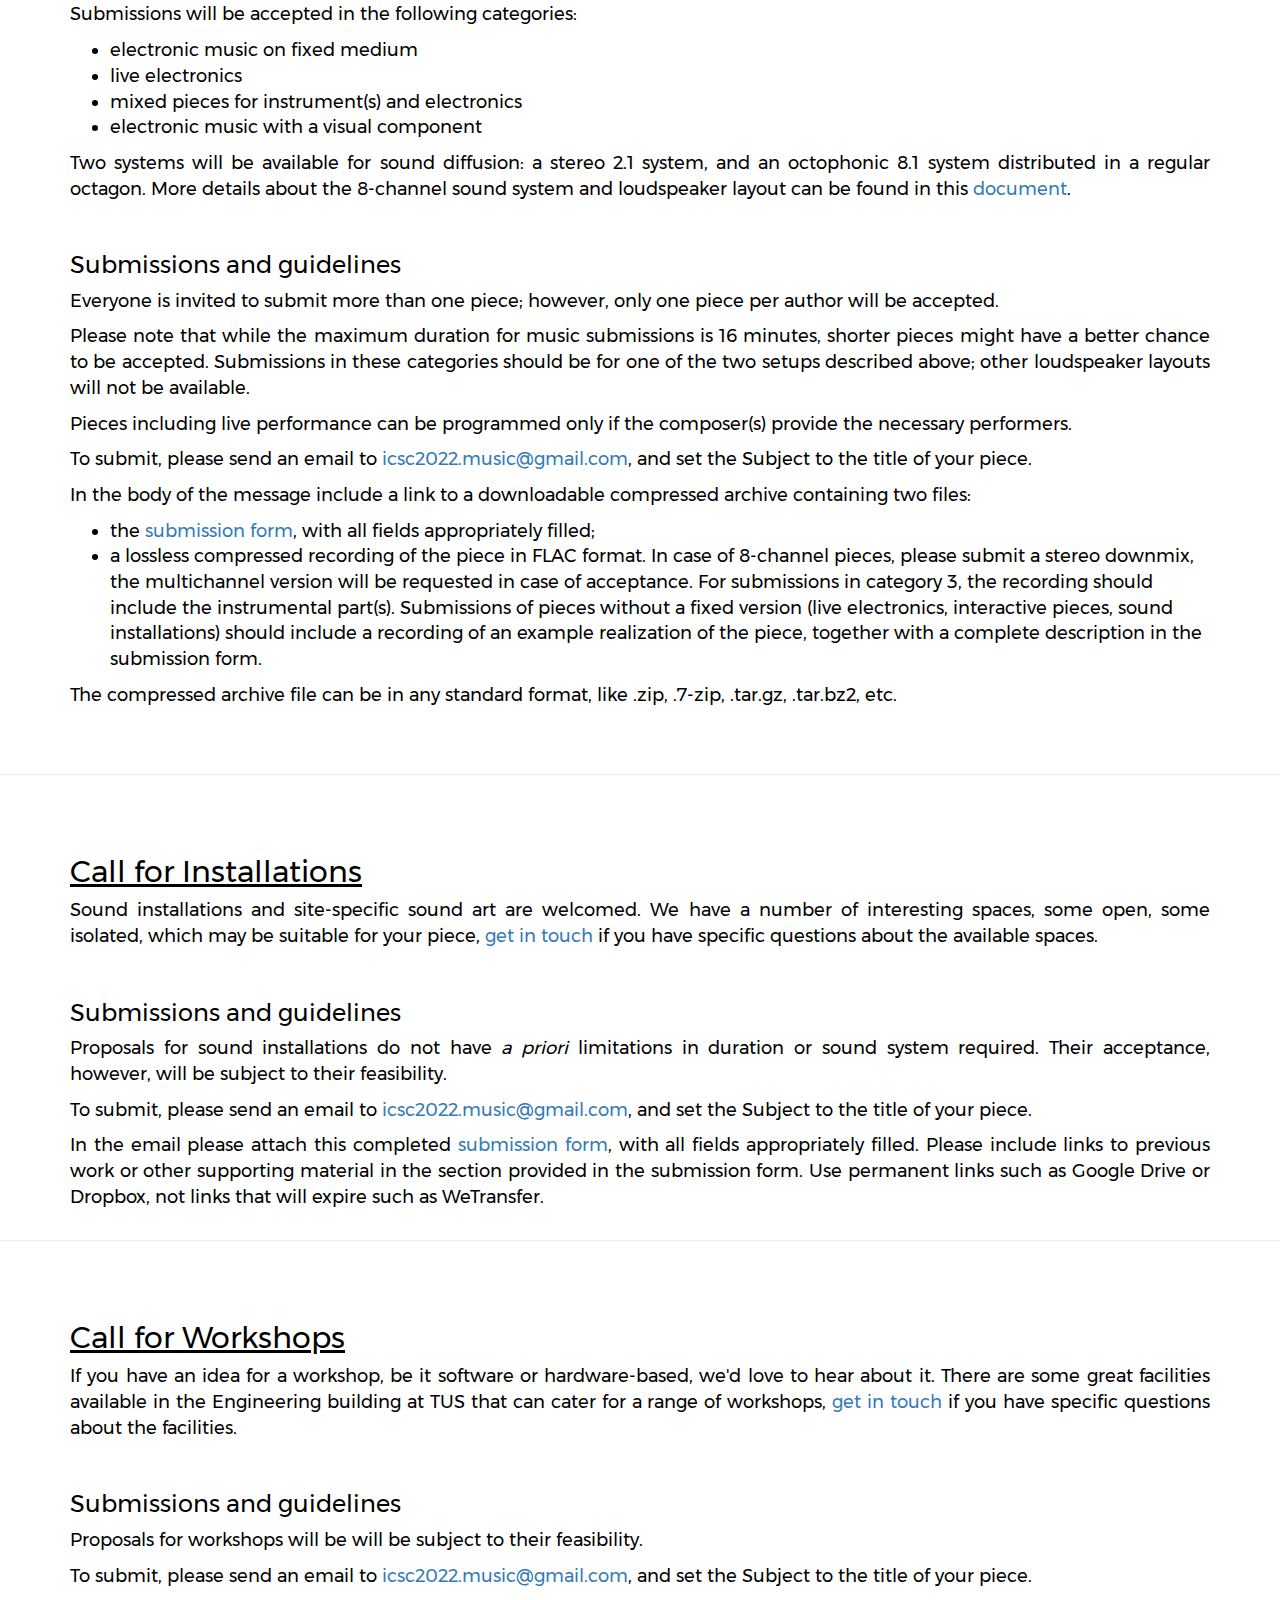
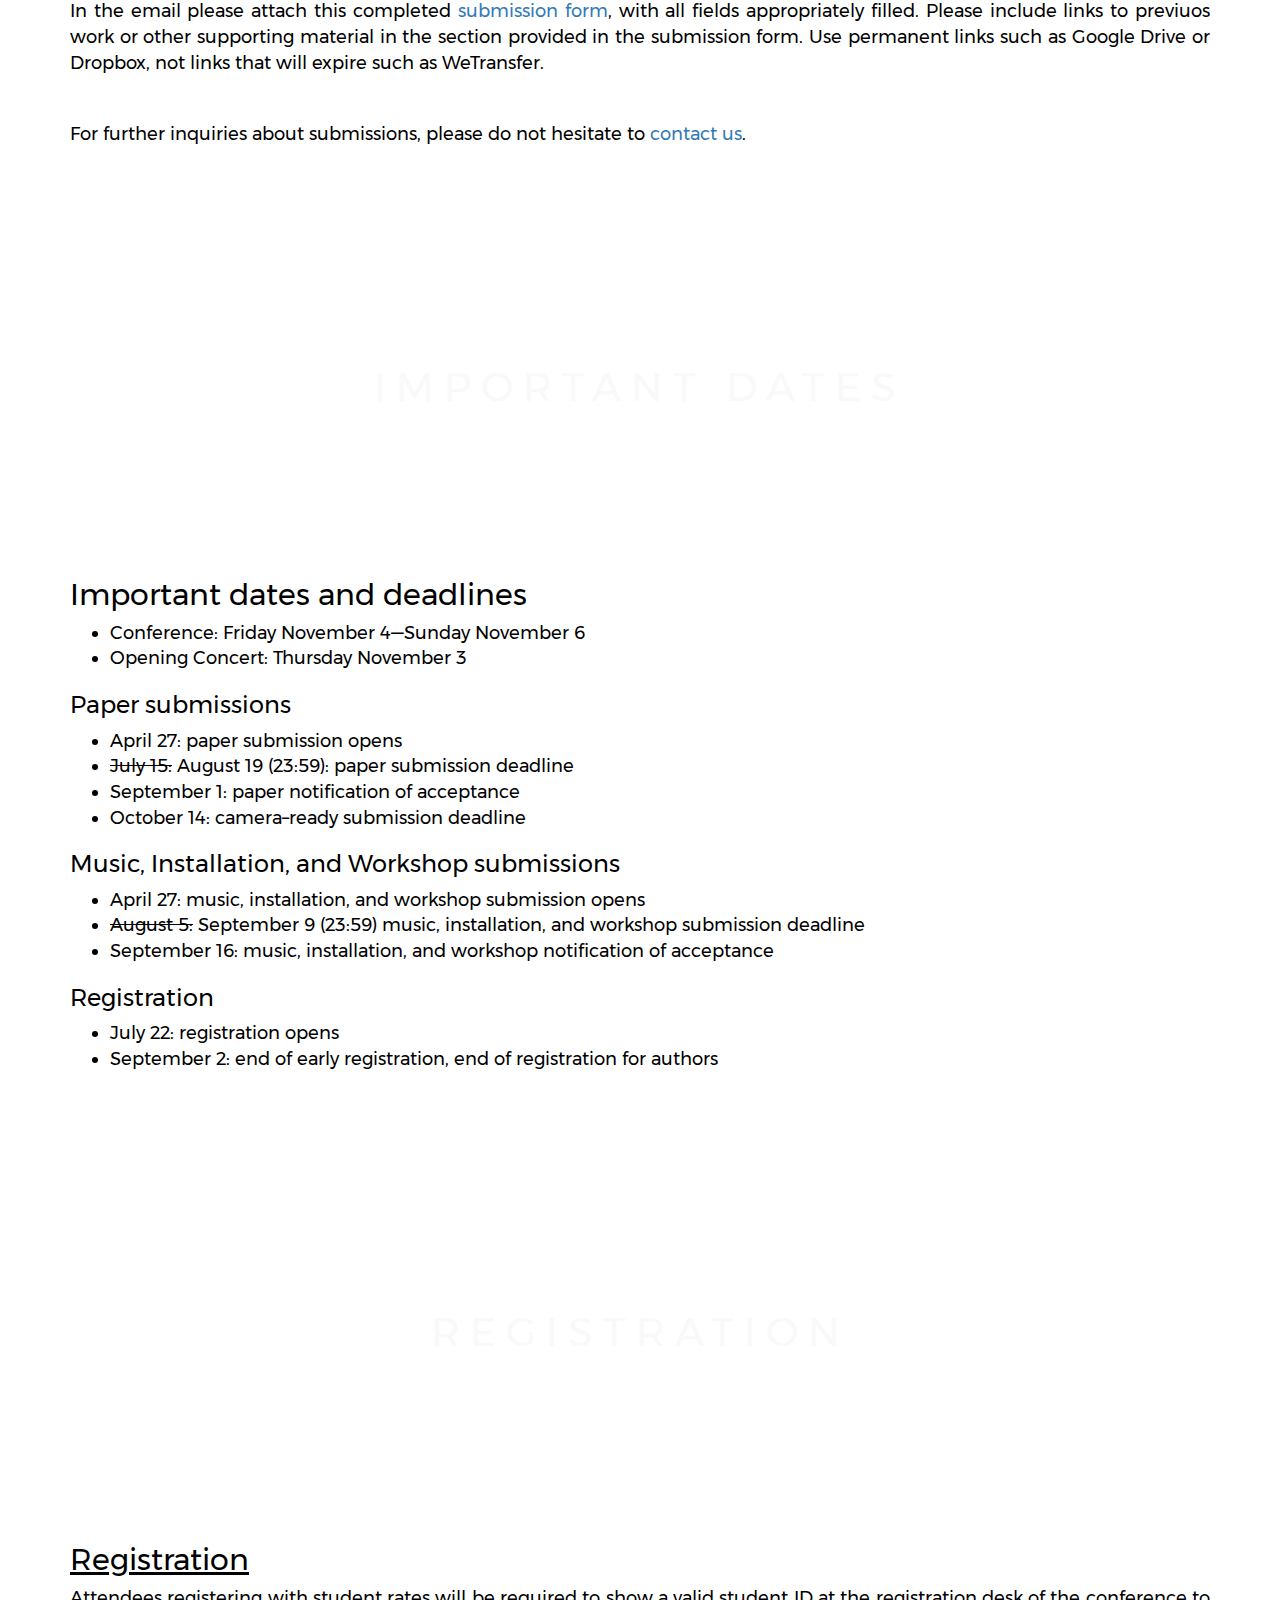
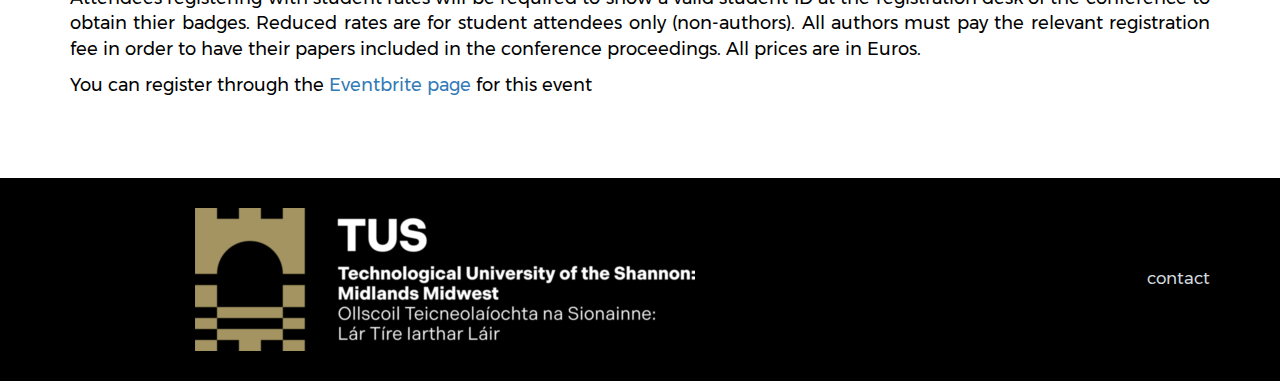
==== commit b1185475: "added maps" ====
--- a/index.html
+++ b/index.html
@@ -450,6 +450,23 @@
 
     </div>
 
+    <br>
+    <br>
+
+
+
+    <img src="img/engineering_building1.png/engineering_building1.png.001.jpeg" alt="map3" width="100%" height="100%" frameborder="0" style="border:00" allowfullscreen="">
+
+    <br>
+    <br>
+
+    <img src="img/ICSC_Engineering building map.001.jpeg" alt="map1" width="100%" height="100%" frameborder="0" style="border:0" allowfullscreen="">
+
+    <br>
+    <br>
+
+    <img src="img/ICSC_Engineering building map.002.jpeg" alt="map2" width="100%" height="100%" frameborder="0" style="border:0" allowfullscreen="">
+
 
 
   </div>
